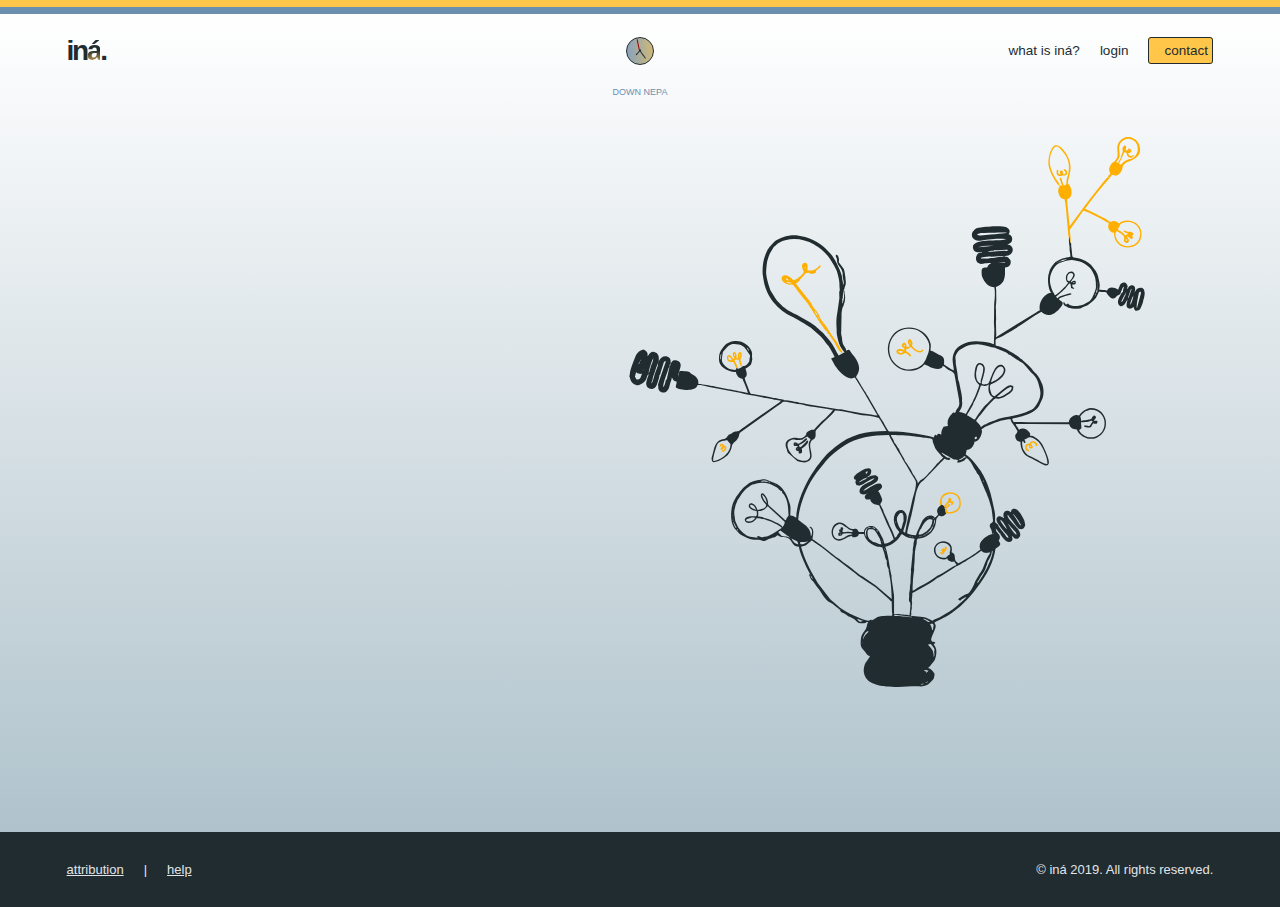
==== index.html @ 106a74a6 "All iná files transferred from PC to repository added" ====
<!DOCTYPE html>
<html lang="en">
  <head>
    <meta charset="UTF-8" />
    <meta name="viewport" content="width=device-width, initial-scale=1.0" />
    <meta http-equiv="X-UA-Compatible" content="ie=edge" />
    <title>iná.</title>
    <link rel="stylesheet" id="default" href="css/home.css" />
    <!-- <link rel="stylesheet" id="dark" href="css/homeDark.css" /> -->
    <link rel="stylesheet" href="css/clock2.css" />

    <script type="text/javascript" src="js/clock2.js"></script>
  </head>
  <body onload="setLocalTime()">
    <div class="full-page-wrapper">
      <div class="background-wrapper hide-mobile" id="bg-wrapper"></div>

      <div class="mobile-menu hide-mobile" id="mobile-menu">
        <div class="logo-plus-close">
          <h2 class="mobile-menu-logo">iná.</h2>
          <button href="#" class="close-mobile" id="close-mobile-button">
            close
          </button>
        </div>
        <ul class="mobile-menu-list hide-mobile">
          <li class="mobile-menu-item mobile-about">
            <a href="#" title="Coming soon." class="mobile-menu-link"
              >what is iná?</a
            >
          </li>
          <li class="mobile-menu-item mobile-login">
            <a href="#" title="Coming soon." class="mobile-menu-link">login</a>
          </li>
          <li class="mobile-menu-item mobile-contact">
            <a href="mailto:ina.energyteam@gmail.com" class="mobile-menu-link"
              >contact</a
            >
          </li>
        </ul>
      </div>

      <div class="page-minus-footer" id="page-minus-footer">
        <header>
          <h2 class="page-title" id="page-title">in<span>á</span>.</h2>

          <div class="header-icons show-desktop">
            <!-- <div class="bulb-wrapper icon-wrapper">
              <img
                src="images/Bulb.svg"
                alt="lightbulb icon"
                class="header-bulb icon-item"
              />
            </div> -->
            <div class="clock-wrapper icon-wrapper">
              <!-- <img
                src="images/Clock.svg"
                alt="clock"
                class="header-clock icon-item"
              /> -->
              <div class="frame">
                <div class="centre-circle"></div>

                <div class="hour-container container" id="hour-hand">
                  <div class="hour-hand hand"></div>
                </div>
                <div class="minute-container container" id="minute-hand">
                  <div class="minute-hand hand"></div>
                </div>
                <div class="second-container container" id="second-hand">
                  <div class="second-hand hand"></div>
                </div>
              </div>
            </div>
          </div>

          <nav>
            <button
              class="hide-mobile mobile-menu-button"
              id="mobile-menu-button"
            >
              menu
            </button>
            <!-- <a
              href="#"
              class="hide-mobile"
              ><img
                src="images/hamburger-menu.svg"
                alt="hamburger menu"
                class="hamburger"
            /></a> -->

            <ul class="show-desktop" id="ham-menu">
              <li class="nav-list-item about">
                <a href="#" title="Coming soon." class="nav-link"
                  >what is iná?</a
                >
              </li>
              <li class="nav-list-item login">
                <a href="#" title="Coming soon." class="nav-link">login</a>
              </li>
              <li class="nav-list-item contact">
                <div>
                  <a href="mailto:ina.energyteam@gmail.com" class="nav-link"
                    >contact</a
                  >
                </div>
              </li>

              <!-- <li class="nav-list-item hide-mobile">
              <a href="#" class="nav-link">dark mode</a>
            </li> -->
            </ul>
          </nav>
        </header>

        <!-- *upnepa downnepa toggle removed -->
        <a href="#" class="desktop-mode-toggle show-desktop"
          ><span id="down-or-up">down</span> nepa
          <span class="only-hover"
            >(activates <span id="light-or-dark">dark</span> mode)</span
          ></a
        >

        <main>
          <section class="main-left">
            <h1>Be in control over blackouts<span>.</span></h1>
            <p>
              With iná, you can finally understand and predict power in your
              area.
            </p>

            <button class="sign-up button" title="Coming soon.">Sign up</button>
            <button
              onclick="location.href='dashForm.html';"
              class="try-it button"
            >
              Try demo*
            </button>

            <aside>
              *iná is best experienced with an account. Sign up today.
            </aside>
          </section>

          <div class="img-container show-desktop">
            <!-- <img
              src="images/landing-illustration-revised.svg"
              alt="Image of tangled lightbulbs"
              class="tangled-bulbs"
            /> -->
            <svg
              xmlns="http://www.w3.org/2000/svg"
              xml:space="preserve"
              width="530px"
              height="565.65px"
              version="1.1"
              style="shape-rendering:geometricPrecision; text-rendering:geometricPrecision; image-rendering:optimizeQuality; fill-rule:evenodd; clip-rule:evenodd"
              viewBox="0 0 27695 29557"
              xmlns:xlink="http://www.w3.org/1999/xlink"
              class="tangled-bulbs"
            >
              <defs></defs>
              <g id="Layer_x0020_1">
                <metadata id="CorelCorpID_0Corel-Layer" />
                <path
                  class="fil0"
                  d="M711 12568l6 6c0,-1 -8,-4 -6,-6zm19840 8855l-21 -21 21 21zm-170 -1061l216 270c62,78 258,373 318,406 311,170 405,-218 338,-283 -2,-133 -62,-214 -110,-307 -48,-94 -89,-187 -166,-270l-95 -108c-134,-139 -368,-146 -374,97 -251,-168 -396,-36 -406,129 -6,114 24,105 44,190 -115,-60 -265,-195 -389,-26 -89,121 48,310 119,404 88,116 158,234 254,341 84,92 240,222 251,346 -42,-22 -53,-25 -100,-43l-69 -107c-77,-118 -307,-374 -359,-472 -58,-108 14,-53 -80,-133 -138,-118 -119,-71 -116,-309 0,-61 3,-134 0,-193 -7,-150 -216,-1061 -263,-1205 -141,-429 -285,-806 -513,-1147 -207,-309 -496,-679 -800,-883 8,-92 41,-135 43,-234 176,-4 303,-125 370,-269 32,-67 39,-105 56,-178 218,-18 336,-263 384,-446 37,-139 9,-112 -1,-235 117,-31 77,-74 262,-149l230 -104c308,-140 742,-279 1062,-279 10,119 122,236 224,393l143 237c10,43 -22,97 -58,147 -49,71 -73,63 -50,196 23,136 111,236 273,240 0,382 159,725 508,854 241,89 731,419 857,422 338,9 62,-572 -11,-756l-155 -335c-30,-51 -9,-15 -34,-52l-17 -25c-2,-4 -5,-9 -8,-13 -82,-138 -217,-261 -361,-342 -82,-47 -148,-72 -268,-72 9,-107 30,-108 -38,-196 -121,-157 -334,-273 -558,-124 -28,-105 -142,-197 -170,-319 254,0 515,-6 768,0l2106 21c38,167 156,243 304,270 206,38 54,-7 203,181 190,243 602,433 974,265 178,-81 310,-217 405,-383 94,-166 123,-452 51,-652 -34,-97 -74,-172 -134,-250 -31,-41 -50,-66 -90,-101 -186,-162 -516,-271 -756,-160 -197,91 -325,173 -425,362 -131,-63 -245,-27 -359,46 -105,67 -182,162 -195,316 -504,0 -1007,0 -1511,0 -548,0 -899,-21 -1448,-21 -140,-210 -98,-168 188,-239l265 -72c207,-48 423,-140 603,-251 124,-76 232,-188 311,-307l185 -411c80,-233 61,-535 -24,-759 -71,-182 -219,-487 -357,-580 -82,-71 -153,-171 -225,-265l-187 -196c-29,-22 -17,-12 -36,-28 -3,-2 -8,-6 -11,-9l-213 -192c-37,-27 -37,-33 -68,-60 -69,-59 -75,-38 -144,-111 -80,-83 -499,-330 -610,-391 -159,-87 -363,-161 -532,-213 -106,-33 -118,-6 -120,-112l2 -86c-2,-63 -2,23 -3,-47 -1,-26 -5,-21 1,-52 14,-68 55,-86 120,-114 335,-146 653,-359 969,-544 469,-275 894,-624 1376,-879 77,114 274,181 423,169 259,-21 551,-300 681,-513 133,-216 -86,-227 -167,-337 52,-71 140,-94 224,-117 35,-10 58,-21 92,-36 91,-37 317,-58 365,-124 -57,-78 -91,-41 -184,-15l-426 129c-82,34 -88,75 -156,120l-68 -82 340 -306c26,-24 29,-26 57,-49 27,-23 43,-37 67,-61 4,-4 17,-17 21,-21l170 -215c152,-184 135,81 158,181 62,29 105,52 170,21 -87,-130 -106,6 -106,-213 193,0 209,-27 170,-192 -177,-41 -155,49 -255,85 37,-162 316,-323 174,-514 -170,-230 -518,61 -421,377 25,80 45,118 119,137 -92,138 -390,454 -512,532 -69,43 -131,128 -212,150 -49,-94 -164,-276 -185,-368l-59 -219c-86,-397 74,-759 326,-1035 113,-124 667,-296 850,-268 424,66 637,129 943,419 133,126 244,389 294,558l27 209c7,264 43,278 -83,581 -67,160 -129,329 -255,449l-292 154c-161,91 -575,136 -742,59 -5,-3 -10,-5 -14,-8 -5,-2 -10,-5 -14,-8l-93 -76c-48,25 -64,35 -107,64l-78 -111c-40,-45 -55,-48 -64,26l10 41c31,75 63,98 129,132l139 74c86,29 382,72 485,53l154 -15c73,-18 75,-45 141,-73 100,-41 197,-48 282,-122l236 -189c39,-35 76,-66 109,-104 110,-124 154,-268 224,-415 122,0 145,16 256,21 229,10 132,60 261,186l71 78c56,77 210,119 308,36 64,-54 20,-40 66,-83 26,-24 -4,-4 39,-24 219,-105 115,-48 230,-303 44,-95 31,-135 110,-188 0,117 -63,194 -43,277 -85,54 -144,185 -194,295 -43,95 -121,251 -52,377 123,224 331,81 435,-164l46 -82c0,134 -102,313 -6,431 36,45 106,73 192,55 76,-16 79,-56 176,-84 -25,125 4,105 63,194 219,0 233,-30 306,-184 40,-86 112,-267 120,-368l51 -173c16,-90 64,-286 -37,-438 -73,-111 -296,-93 -401,52l-81 132c3,-36 107,-302 -75,-374 -129,-52 -213,44 -266,118l-64 82c13,-135 71,-96 6,-235 -92,-195 -311,-122 -383,10l-73 182c-5,15 -12,-4 -18,68 -267,-179 -546,-143 -596,42 -45,-22 -347,-42 -426,-42 0,-194 60,-110 -9,-461 -56,-281 -57,-316 -179,-543l-250 -325c-137,-138 -442,-304 -630,-349 -479,-117 -335,100 -434,-609 -18,-126 9,-212 -30,-225 -48,-52 -41,-106 -41,-106 0,-1 -5,-91 -6,-97l-17 -152c-27,15 -22,-35 -22,57 -37,98 5,365 19,492 11,108 0,193 18,280 24,114 27,135 27,271 -327,87 -423,35 -772,271 -57,38 -7,-1 -57,49l-31 33c-3,3 -7,8 -10,11 -3,3 -7,8 -10,11 -123,135 -239,297 -265,478l-5 26c-27,99 -26,34 -38,166 0,3 -1,9 -1,13 0,3 -2,9 -2,12 0,2 -2,8 -2,11 -27,183 13,718 172,856 -322,0 -722,491 -618,937 -113,60 -181,110 -291,176l-2072 1271c8,-86 28,-78 19,-189l-17 -640c26,-150 -2,-375 5,-546 5,-144 -18,-196 -12,-250 18,-192 35,-330 26,-547l-4 -359c-1,-80 -14,-67 -17,-172 164,-39 358,-197 418,-349 93,-236 72,-385 72,-694 123,-3 235,-70 277,-150 39,-73 57,-269 -43,-308 -43,-85 -106,-117 -234,-117l0 -43c520,-11 546,-582 128,-617 51,-33 228,-47 254,-237 33,-239 -118,-282 -190,-317 46,-70 81,-128 39,-229 -27,-65 -122,-127 -190,-152 -220,-83 -1069,-19 -1355,27 -307,50 -245,62 -356,153 -62,52 -99,109 -110,209 -28,264 291,403 621,323 225,-54 352,-43 586,-75 158,-21 418,0 637,0l-29 14c-48,19 20,-3 -30,12 -364,109 -1446,-58 -1702,297 -68,95 -4,317 117,362 129,48 202,17 345,17l0 43c-358,-120 -520,677 55,588 167,-26 244,-35 435,-35 -123,107 -137,76 -213,235 -191,4 -295,-9 -299,211 -5,227 16,268 93,420 97,195 312,433 589,433 46,196 33,555 6,751 -30,220 -4,817 -27,1145l21 382c0,287 -21,498 -21,787 -68,-15 -114,-47 -182,-67 -545,-92 -1050,-185 -1570,103 -192,106 -311,213 -399,432 -140,349 -30,562 1,937 -74,-49 -149,-59 -212,-107 -4,-2 -9,-7 -12,-9l-308 -203c4,-215 58,-385 -207,-496 -108,-46 -156,-72 -249,-134 -80,-53 -150,-112 -268,-115 0,-188 44,-239 -18,-450 -262,-896 -1663,-1147 -2147,-182 -321,641 -27,1407 650,1657 356,132 961,39 1174,-280 72,17 184,58 247,94 103,59 125,71 250,112 192,62 451,77 504,-121 113,27 172,115 268,179 127,85 340,123 361,281l244 1349c6,169 38,235 -25,381 -46,107 -156,166 -167,301 -143,33 -78,-43 -187,67 -182,185 -287,359 -217,657 -71,1 -49,5 -93,15 -123,30 103,-19 -30,9 -4,1 -10,2 -14,3 -4,1 -10,1 -14,2 -83,12 -72,-10 -123,80 -60,106 -88,193 -88,359 -121,-58 -162,-65 -234,42 -108,-28 -38,-66 -102,-16 -23,19 -54,94 -69,123 -222,-107 -1179,-229 -1438,-265 -274,-37 -519,-56 -798,-54 -220,2 -174,-5 -288,-179 -91,-139 -155,-303 -252,-429l-85 -128c-42,-76 -62,-123 -114,-184 -72,-84 -55,-100 -107,-192l-148 -256c-3,-6 -13,-22 -16,-27 -21,-37 -36,-60 -56,-93l-186 -323c-9,-21 -12,-33 -17,-45 -10,-20 4,1 -18,-30 -31,-44 -12,-13 -37,-45 -44,-54 -30,-34 -56,-95 -52,-124 -73,-93 -114,-172l-96 -171c-77,-84 -90,-162 -155,-250l-71 -120c-42,-81 -77,-114 -120,-178 20,-84 60,-115 100,-198 248,-520 -287,-995 -376,-1144 -83,-138 -95,-169 -256,-84 0,-144 -80,-172 -157,-333 -70,-146 -46,-258 -83,-428 -54,-248 -16,-211 -24,-436l16 -694c-1,-45 -3,-126 10,-198 63,-363 52,-181 115,-397 74,-255 49,-119 69,-388 6,-84 -64,-263 -31,-340l-64 0c62,-94 39,-70 66,-168 39,-141 75,-139 62,-365 -7,-109 -59,-572 -114,-654l-221 -290c-83,-123 -6,-76 -38,-257 -20,-115 -42,-175 -117,-225 -66,60 -61,81 -19,166 58,115 25,100 45,233 36,235 223,283 287,566 28,125 -19,108 56,455 7,33 18,71 10,129l-39 112c0,-235 0,-118 -29,-273 -37,-210 0,-152 -92,-415 -102,-287 -332,-773 -536,-997 -3,-3 -8,-7 -11,-10l-284 -291c-389,-393 -944,-607 -1483,-688 -185,-29 -574,5 -757,77 -421,164 -447,186 -706,487 -92,107 -140,164 -210,321 -164,368 -211,657 -213,1065 -1,181 25,230 45,381 58,438 253,903 538,1250 276,336 632,622 1036,795 121,52 613,337 717,411l281 187c3,3 8,7 11,10 4,3 9,7 12,9l473 421c118,117 221,256 312,391 34,50 76,73 112,122 20,26 24,39 41,66 21,33 28,38 51,76l82 152c60,109 107,199 163,306 -63,33 -128,51 -191,85l213 383c204,288 646,839 1064,638 10,15 19,33 32,54l24 39c76,113 -59,-81 18,25 45,62 44,61 82,131 34,61 46,67 75,117l265 437c31,47 12,16 40,67l677 1174c-187,-16 -486,-91 -740,-114 -43,-4 -56,-3 -111,-13 -44,-8 -43,-9 -70,-16l-518 -93c-3,-1 -9,-2 -13,-3l-509 -98c-52,-5 -90,-1 -141,-10l-1654 -267c-150,-48 -321,-59 -443,-84 -71,-14 -47,-20 -106,-30 -182,-31 -494,-113 -675,-101 -62,4 -16,-20 -109,-40l-246 -33c-5,-1 -11,-3 -16,-5l-63 -23c-116,-26 -137,-1 -255,-44 -1,0 -65,-18 -66,-18l-811 -148c-188,-60 -260,44 -341,-189 -33,-97 -258,-639 -244,-693 56,-84 116,-82 107,-232 -6,-108 -56,-177 -64,-279 47,-25 71,-38 118,-73l136 -98c5,-4 17,-17 21,-22 53,-64 56,-163 77,-243 22,-84 6,-99 -3,-170 -17,-135 33,-188 -31,-331 -42,-91 -95,-186 -166,-258 -3,-3 -8,-8 -11,-11 -115,-118 -325,-231 -494,-255l-28 -3c-327,-47 -335,-3 -533,82 -168,72 -215,158 -327,290 -157,185 -192,354 -187,625 4,183 113,340 259,444l138 86c3,1 8,3 11,5l165 63c113,40 194,60 344,60 2,97 13,94 54,160 36,59 37,77 88,124 64,58 62,38 144,69 103,40 57,21 105,129 87,196 198,433 247,647l-316 -67c-101,-25 -249,-57 -350,-76 -189,-36 -323,-37 -512,-84l-480 -93c-95,-20 -128,-48 -221,-53 -6,0 -21,0 -27,-1 -33,-3 -16,-2 -39,-7l-257 -50c-149,-23 -297,-59 -459,-59 0,-194 -23,-234 -105,-341 -84,-109 -156,-115 -257,-190 -192,-145 -13,-79 -302,-146 -88,-21 -275,-38 -357,-4 2,-124 172,-370 -26,-528 -53,-42 -171,-83 -260,-57 -72,20 -93,53 -144,113 -3,3 -7,8 -10,11l-29 35c0,-125 5,-191 -50,-269 -42,-61 -116,-108 -206,-115 -166,-14 -286,95 -353,222l-29 56c0,-102 7,-234 -18,-302 -10,-30 -44,-86 -62,-108 -45,-53 -35,-41 -101,-70 -104,-45 -178,-53 -262,16 -76,63 -95,116 -116,140l-42 36c-4,3 -10,8 -17,11 63,-162 -36,-274 -158,-333 -32,-16 13,0 -29,-14 -39,-12 -7,-14 -59,-6 -150,24 -301,160 -363,297 -88,198 -322,796 -327,987 -19,246 -70,-2 28,318 32,103 83,171 186,240 57,38 141,72 231,66 125,-9 355,-158 424,-303 38,-79 50,-221 131,-315 0,117 -25,148 -57,240 -25,69 -10,32 -24,89 -13,58 -22,67 -36,130 -76,361 424,551 576,106 36,-103 140,-398 129,-480 51,-54 62,-107 72,-170l148 -470c32,-77 24,-103 129,-105l-389 1122c-57,221 -48,141 6,176 -47,67 -36,109 -17,186 16,69 49,104 113,144 133,81 248,60 341,-41 119,-130 108,-156 156,-334 34,-127 98,-249 109,-381 4,4 8,6 9,13 2,6 8,9 9,12 21,31 9,12 24,40 51,90 85,145 214,148 0,154 -43,180 -43,320 222,148 1082,255 1171,-128 242,0 322,59 555,83l1714 330c336,86 714,151 1064,213 115,20 171,50 273,68 111,20 191,17 302,39 110,22 158,45 279,59 101,12 161,38 283,38 -15,58 -26,53 -65,84l-1574 1108c-178,135 -387,257 -560,399 -154,127 -199,-15 -434,161 -56,42 -34,27 -95,54 -95,42 -42,6 -100,70 -48,52 -98,140 -152,168 -5,3 -12,0 -15,6l-185 49c-381,110 -387,498 -495,825 -63,191 -67,245 35,397 233,0 693,-250 831,-446 221,-314 145,-449 237,-551 134,-147 300,-264 333,-476 16,-106 46,-124 136,-183l1486 -1069c127,-84 244,-173 374,-264l277 -191c16,-11 95,-70 98,-71 80,-44 677,99 790,116 95,14 191,19 278,40 173,43 339,99 526,113l802 114c108,20 129,37 282,37 -137,205 -384,431 -570,601l-45 40c-3,3 -8,7 -11,10 -137,138 -287,273 -396,434 -132,-31 -202,9 -310,73 -169,100 -56,155 -174,252 -364,298 -431,-61 -903,204 -126,70 -167,231 -131,375 15,62 21,52 41,107 23,63 15,61 23,93 21,85 46,117 93,172l459 393c96,41 380,104 471,73 56,-20 -5,1 46,-19 58,-24 91,-27 140,-73 253,-238 -8,-609 39,-896 5,-28 27,-99 35,-116 81,-184 284,-63 254,-467 -12,-171 61,-168 200,-335 251,-299 631,-558 846,-879 483,0 1153,245 1661,276 200,13 416,54 602,100 127,32 73,11 143,113 18,26 30,38 44,62l317 556c-1133,0 -1942,202 -2728,828 -119,94 -202,183 -319,276 -228,181 -636,719 -818,970 -467,642 -989,1772 -989,2588 -100,-53 -170,-124 -319,-128 0,-194 36,-421 -18,-599 -120,-406 -315,-874 -698,-1090l-495 -208c-95,-21 -187,-53 -319,-38 -154,19 -560,102 -692,203 -137,104 -280,206 -384,340 -135,173 -264,326 -375,518 -102,176 -148,332 -179,546 -50,342 -30,736 156,1013l284 311c171,108 371,197 554,277 175,75 391,3 582,57 200,57 121,95 390,-54l277 -86c144,-24 120,-64 236,-125 154,82 124,89 310,100 76,5 127,16 193,36 96,29 134,68 197,143 3,3 7,8 10,11l119 179c69,98 170,136 320,148 7,285 456,1249 618,1490 -47,21 -17,-28 -85,0 43,90 83,233 147,300 179,187 100,104 242,311 53,76 2,8 50,57 258,265 369,697 726,850l134 79c51,37 76,68 127,107 39,30 95,65 133,101 84,81 24,87 144,90 -40,37 -44,34 -5,86 3,3 7,8 10,11 76,87 173,68 369,231 3,3 8,7 11,10 23,17 23,17 54,31 105,46 206,76 299,148 86,67 133,167 250,198 95,26 323,4 367,-18 69,-35 -20,-34 113,-37 -8,104 -14,30 -41,131 -33,128 -17,120 -67,228 -43,95 -87,120 -138,204 -87,144 -121,199 -137,394 -41,496 75,388 283,718 46,73 132,147 207,156 -32,136 -230,284 -301,529 -103,349 38,674 313,864 118,81 484,198 635,216 123,14 38,-27 161,8 91,25 79,17 192,23l340 21c398,13 944,-55 1226,-36 240,16 439,2 606,-135l200 -204c4,-3 8,-7 11,-10 80,-79 94,-317 87,-340 -29,-39 -1,1 -31,-33 -4,-4 -4,-29 -112,-143 -94,-100 -84,-67 -198,-122 40,-54 24,-22 54,-52 33,-33 30,-32 60,-68l226 -285c98,-166 148,-567 46,-725 -43,-66 -66,-76 -88,-168 56,-5 107,-9 74,-70 -32,-60 -75,-37 -159,-37 -24,-91 -40,-36 -50,-111 -14,-106 201,-513 230,-646 39,-175 -23,-176 -52,-286 324,-172 595,-259 961,-529l417 -327c261,-242 511,-502 732,-780 494,-620 975,-1324 1134,-2123 54,-271 -4,-153 187,-303 158,-124 105,-192 17,-323 76,-113 101,-221 10,-350 -100,-142 -159,-125 -159,-310l167 218c56,62 20,36 68,38 13,76 19,78 60,132 28,38 52,67 82,108 100,136 322,330 471,181 88,-89 27,-195 4,-294 63,43 116,122 170,150 74,39 142,26 206,-29 3,-3 8,-8 11,-11 3,-3 7,-7 10,-10 3,-4 8,-8 10,-12 281,-344 -633,-848 -641,-1216 29,21 38,24 70,42l-6 25zm679 508c-2,-1 -48,-10 -62,-22l-390 -607c72,-5 429,552 452,629zm-530 532l-25 -42 25 42zm-86 -128l7 6c-1,0 -9,-4 -7,-6zm-63 -64l6 7c-1,-1 -9,-5 -6,-7zm-43 -64l0 0zm-21 -42l21 42 -21 -42zm0 0l-22 -21 22 21zm42 -319c86,57 109,157 238,273l93 98c13,15 22,25 30,34 52,61 84,80 86,191 -103,-28 -421,-487 -447,-596zm0 0l0 0zm-64 298c-73,-49 -351,-379 -361,-511 138,37 351,470 361,511zm-8110 -2683c-20,124 -53,82 -25,193 5,19 22,65 32,78 57,75 39,38 78,31 35,78 -19,12 47,32 151,45 483,-263 724,-350 52,-19 84,-25 144,-26l-223 159c-157,80 -668,264 -582,580 53,192 331,93 358,91 -35,67 -92,86 -85,170 44,163 146,119 298,107 4,171 192,273 345,294 199,27 119,58 206,220l191 447c48,102 74,199 127,299l136 289c42,68 250,560 251,622 -99,26 -123,99 -226,136 -106,39 -141,77 -285,77 -4,-178 -174,-471 -262,-632 -47,-86 -74,-94 -136,-162 -50,-57 -10,-28 -73,-76 -222,-164 -614,-70 -614,253l-277 0 -73 -119c-60,-86 -131,-63 -210,-48 -287,54 -425,-355 -760,-346 -431,10 -614,755 -147,957 284,123 532,-232 828,-232 19,72 2,59 85,67 121,13 266,-48 277,-173l277 0c76,328 313,519 614,641 114,46 198,62 365,62 48,99 67,212 106,319 38,105 39,238 90,337 49,97 55,19 48,139 -8,118 24,265 87,362 28,44 17,53 13,105l63 353c61,227 104,972 104,1173l-418 -349c-3,-3 -7,-7 -10,-10l-329 -289c-52,-40 -77,-67 -131,-103 -44,-31 -24,-16 -66,-40l-491 -340c-46,-32 -93,-58 -145,-89 -168,-99 -274,-214 -427,-318 -25,-16 -11,-5 -37,-27 -33,-27 -19,-18 -33,-31l-296 -230c-2,-1 -8,-5 -10,-6l-171 -117c-25,-16 -16,-8 -39,-25l-162 -136c-53,-55 -138,-92 -204,-136l-391 -312c-24,-16 -11,-6 -37,-27l-23 -20c-89,-81 -748,-585 -838,-609 0,-134 168,-597 -149,-681 12,111 -10,17 63,107 89,107 73,267 24,384 -13,30 -12,24 -23,41 0,-283 -101,-402 -237,-551l-31 -33c-3,-3 -8,-7 -11,-10l-402 -300c3,-122 45,-381 73,-502 160,-711 476,-1445 912,-2026l443 -557c3,-3 7,-8 10,-12 3,-3 7,-8 9,-11l30 -35c291,-341 636,-602 1005,-847 647,-428 1499,-566 2393,-566 40,151 395,699 493,890 26,50 58,82 94,141 35,57 53,90 87,147 62,103 100,192 157,290 55,97 122,180 184,284 62,105 108,192 169,299l178 290c74,135 103,132 84,362 -26,326 -166,627 -226,944l-101 453c-79,210 -158,708 -214,955 -12,53 -29,159 -32,203 -50,-33 -66,-42 -107,-85l134 -419c9,-34 16,-41 26,-81 11,-46 28,-165 31,-204 12,-145 -44,-268 -107,-338 -165,-186 -427,-83 -525,111 -106,211 -69,493 43,712l48 80c3,3 7,8 9,12l27 37c41,59 68,83 101,133 -19,73 -53,76 -100,155 -41,69 -52,121 -134,143 -19,-81 -60,-150 -85,-235 -58,-201 -184,-348 -245,-542 -15,-47 -34,-84 -50,-121l-205 -434c-50,-120 -12,-112 -89,-229 -49,-74 -75,-154 -114,-228 162,-242 116,-272 1,-533 -40,-91 -25,-93 -107,-148l43 -85c75,-18 31,0 91,-59l20 -23c55,-61 70,-103 22,-199 -134,-272 -825,310 -985,324 199,-298 826,-385 808,-681 -5,-82 -80,-134 -144,-154 -53,-16 -166,2 -239,25 -74,24 -127,66 -212,86l42 -59c43,-15 59,-19 90,-43 114,-90 237,-633 -442,-251l-189 110c-49,32 -42,28 -82,67 -33,32 -111,109 -126,150 -12,30 -16,61 11,103 50,79 48,47 100,29zm532 -21l-174 81c-65,40 -119,82 -209,89 53,-78 334,-229 447,-255l-64 85zm45 -404c104,0 39,-6 61,21l-64 84c-21,15 -5,9 -42,22 -16,-67 -20,-60 0,-127 90,43 42,14 45,0zm-2 1192c16,-28 -18,-38 42,0l-42 0zm358 -234l25 9c-27,15 -20,20 -25,-9zm-4252 -9434l-367 -207c-343,-255 -144,-78 -428,-359 -70,-69 -123,-121 -181,-203l-302 -485c-24,-48 -32,-80 -52,-140 -89,-266 -148,-477 -181,-755 -13,-110 34,-629 67,-716 38,-100 61,-196 98,-286 44,-109 77,-170 139,-264 32,-48 43,-77 72,-120 36,-53 48,-60 91,-100 4,-3 8,-8 11,-11 97,-90 100,-104 213,-171 543,-324 1338,-227 1860,75 176,101 304,197 463,325 299,241 567,672 728,1017 25,55 46,79 61,131 50,175 135,474 133,654 -2,169 13,233 21,358 -64,71 -11,329 -27,446l-92 653c-62,384 -80,507 -58,888 23,386 -17,220 80,669 55,259 155,456 322,636 35,37 5,-2 31,33l-320 170c-139,-208 -254,-516 -529,-854l-119 -137c-3,-3 -7,-8 -10,-11 -120,-142 -132,-170 -270,-284 -285,-235 -186,-202 -617,-489l-524 -306c-104,-57 -204,-115 -313,-157zm2553 -763c55,-23 38,24 60,-216 5,-46 2,-81 2,-126l16 -112c1,-3 4,-10 7,-14l35 261c13,58 -18,211 -37,269 -2,5 -4,10 -6,15 -7,21 -8,31 -14,50 -20,60 -1,38 -42,86 0,-221 44,-121 -21,-213zm4193 20691c5,-3 12,-11 15,-7 3,6 17,-8 29,-13 2,0 47,-15 48,-16 49,-15 56,-17 100,-28l0 43c-81,19 -85,21 -192,21zm3874 -15582l0 0zm277 128c38,-57 96,-87 154,-144 88,-88 472,-389 570,-389 130,0 21,162 -16,198 -34,34 -55,41 -96,73 -22,17 -20,18 -47,39l-159 97c-147,81 -215,126 -406,126zm-1107 -873l7 6c-1,0 -9,-4 -7,-6zm788 85c0,-115 160,-500 232,-620 224,-376 449,-221 449,-40 0,119 -97,259 -166,324 -3,3 -8,7 -11,10 -4,2 -8,7 -12,10 -251,228 -252,189 -492,316zm-554 43c-220,-19 -255,-328 -255,-511 0,-86 32,-171 48,-272 66,-418 335,-134 335,-48 0,223 -23,267 -76,477 -34,135 -80,232 -52,354zm-383 1038c104,-100 360,-810 383,-911 87,7 114,31 232,20 150,-15 144,-47 194,-84 -19,227 -72,541 234,703l-340 361c-84,57 -270,296 -338,387 -56,75 -103,128 -156,205l-145 239c-74,-17 -143,-72 -209,-111 -72,-43 -147,-86 -217,-123 15,-56 58,-118 90,-166 41,-63 57,-91 95,-160 58,-103 152,-242 177,-360zm995 -65c247,-239 116,-101 405,-148 34,-6 172,-46 212,-66l342 -211c129,-120 175,-142 175,-378 -187,-125 -293,-23 -545,158l-456 374c-65,-17 -99,-52 -149,-85 -57,-109 -187,-470 -49,-560 36,-23 18,-8 61,-25 250,-99 582,-312 676,-573l12 -34c0,-3 3,-9 3,-12 1,-2 4,-8 5,-11 1,-4 3,-10 4,-13 33,-116 8,-214 -77,-301 -86,-88 -222,-100 -329,-18 -94,73 -131,128 -189,237 -336,635 -175,762 -544,760 -185,-1 -130,-49 10,-591 32,-123 59,-242 12,-369 -13,-35 -56,-109 -83,-131 -30,-25 -118,-62 -172,-62 -230,-2 -251,382 -273,578 -42,370 203,540 252,614 -35,152 -116,327 -167,471 -31,86 -59,138 -97,223 -35,77 -79,143 -98,218l-362 642c-117,-56 -210,-103 -361,-107 107,-202 198,-316 163,-547 -13,-91 -1,-58 0,-151 3,-209 -112,-635 -156,-884 -23,-130 -28,-57 -53,-158 -31,-282 -66,-559 -127,-835 -6,-28 -5,-173 -5,-175 -25,-178 -41,-254 79,-434 53,-80 53,-111 150,-170l298 -171c207,-95 527,-138 754,-111 358,41 449,106 745,171l87 14c160,93 544,205 690,316 4,3 8,7 12,10 63,50 15,25 92,52l190 134c8,7 448,283 477,292 61,19 414,462 480,517 346,289 389,557 476,928 52,220 4,476 -116,670 -91,145 -202,347 -369,419 -31,12 -63,23 -93,38 -3,1 -9,4 -12,6 -175,77 -227,108 -418,157 -65,18 -198,54 -249,71l-443 95c-244,27 -478,88 -676,169 -139,58 -229,69 -408,155 -2,1 -8,4 -10,5l-104 62c-60,37 -90,30 -147,67 -65,42 -54,54 -137,97 -31,-133 -190,-243 -255,-340l167 -238c34,-42 55,-58 89,-102l271 -346c103,-117 229,-255 340,-363zm7265 -5465l11 -46 -11 46zm-24545 3427c-4,56 -7,59 -22,105 -10,29 -4,14 -19,46 -20,43 -7,19 -22,41 1,-55 6,-79 16,-111 17,-50 22,-51 47,-81zm-63 192l-150 681c-89,66 -26,9 -90,208 -28,87 -38,150 -101,196 0,-226 193,-709 273,-961 26,-79 12,-84 68,-124zm24523 -4024c37,60 27,26 0,43l0 -43zm0 43c0,141 -47,165 -92,271 -44,103 -58,184 -143,240l0 -85c36,-28 32,-47 54,-95 5,-12 27,-57 28,-58l153 -273zm809 42l-212 788c-39,-51 -4,-337 105,-830 37,-55 22,-57 107,-64l0 106zm-405 107c-11,133 -69,395 -170,511 0,-109 33,-203 61,-280 19,-52 27,-71 48,-122l61 -109zm0 0l12 -46 -12 46zm-298 149l135 -397c31,-87 7,-66 78,-114l-141 391c-27,61 -25,86 -72,120zm-7685 -2512l7 6c-1,0 -9,-4 -7,-6zm-340 -234l76 -31c144,-37 304,-64 455,-55 75,4 159,1 235,1l0 21c-76,0 -140,10 -188,13l-578 51zm511 255c50,-63 -11,-14 65,-40 12,-4 86,-15 92,-15 13,-2 96,-7 98,-8 79,-16 46,16 85,-43 81,31 510,-21 724,-21 -22,82 -1,66 -235,63l-829 64zm-320 0l0 0zm1363 -404l0 0zm-1448 -617c2337,-72 1350,-1 21,127 -107,0 -110,-2 -191,-21 17,-64 2,-52 66,-71 66,-19 2,33 104,-35zm346 1383c-72,-30 -183,0 -303,0l0 -64 258 -38c244,-26 212,-7 311,-11 192,-10 484,-36 687,-36l0 22c-87,0 -55,-8 -124,21 -98,0 -158,9 -207,17 -91,15 -77,17 -195,31 -81,9 -360,21 -427,58zm-3220 22756c-31,46 -3,29 -64,43l0 -43 64 0zm0 0c32,-45 3,-28 64,-42 -32,46 -3,28 -64,42zm64 -42l0 0zm168 -299l0 0zm-274 -148l0 0zm0 0l0 -85c-63,-26 -78,15 -107,-64 95,-45 145,0 234,21l-127 128zm85 -1533c148,-12 125,-88 219,35 196,256 138,192 128,353 -3,60 48,173 -28,293 0,-254 -44,-385 -194,-550l-125 -131zm-3513 -106c0,-55 34,-4 13,0 0,0 -13,59 -13,0zm43 -171c0,-210 136,-414 277,-447 -8,90 -8,59 -72,121l-83 87c-67,77 -75,131 -115,225 -2,3 -4,10 -7,14zm3598 -830c287,-69 152,157 149,320l-43 0c-2,-92 -64,-225 -106,-320zm-3193 -170l0 0zm0 0l0 0zm2809 -106c129,0 141,30 273,89 53,24 25,21 89,38 -56,101 -132,14 -201,-33 -57,-39 -104,-45 -161,-94zm-3555 0c120,27 215,95 341,106 -82,52 62,-14 -96,34 -99,31 -32,32 -93,6 -6,-2 -32,-19 -39,-23l-113 -123zm3513 -22l6 7c0,-1 -8,-5 -6,-7zm-1512 -191l718 69c73,10 144,37 240,37l0 21c-232,0 -570,-66 -744,-64 -28,0 -108,5 -130,2 -123,-15 -46,5 -84,-65zm4450 -1661l0 0zm21 -42l-21 42 21 -42zm-8834 -213l0 0zm0 0c-74,-49 -105,-115 -128,-213 44,32 113,149 128,213zm9515 -1448c-9,108 -33,107 -77,178 -41,66 -61,113 -98,179 -105,187 -152,470 -331,734 -42,62 -67,84 -104,151l-150 255c-38,62 -67,191 -164,367 -286,519 -223,252 -639,554 -75,54 -117,50 -140,137 118,79 113,28 210,-46 51,-39 168,-109 237,-125 -112,169 -686,639 -821,733 -84,58 -149,92 -235,149 -140,92 -350,216 -507,280 -78,32 -205,83 -268,137l-166 -89c-128,-54 -213,-100 -350,-118l-654 -70c79,-150 -1,-95 30,-245 61,-304 10,-112 33,-309 27,-229 -6,-142 0,-296 4,-128 22,-110 22,-363 69,-37 161,-87 230,-132l481 -263c215,-143 318,-179 460,-286 161,-123 169,-139 340,-213l449 -275c110,-87 209,-123 385,-254l213 -106c48,-28 68,-51 114,-78 229,-136 132,-51 396,-242 21,-16 42,-28 65,-42l240 -143c32,-20 23,-14 51,-34l24 -18c4,-3 8,-7 12,-10 3,-3 8,-7 12,-9l232 -173c76,51 90,85 208,113 108,26 146,-18 260,-28zm-681 1661c11,-135 58,-102 109,-210 40,-84 53,-125 113,-207l115 -161c143,-231 107,-242 160,-373 2,-5 5,-10 7,-14 2,-5 5,-10 7,-15 2,-4 5,-9 7,-14 50,-115 9,-108 68,-208 78,-129 178,-294 188,-448 6,-81 -9,-52 56,-96 0,266 -223,759 -326,951 -86,159 -397,723 -504,795zm-1384 -1661l0 0zm2065 0l0 0zm-5641 -127c21,28 21,-45 21,63 -20,-26 -14,24 -21,-63zm3108 -384c105,0 210,38 274,88l83 88c101,130 21,291 16,323 -10,55 5,56 10,119 -309,206 -88,191 -383,191 -113,0 -224,-62 -283,-122 -74,-75 -107,-199 -112,-284 -17,-245 191,-403 395,-403zm-3108 384c-25,-40 -24,47 -18,-43 4,-45 3,-19 18,-43l0 86zm-4513 -171l247 -72c1,-1 35,-22 39,-24l255 -214c30,-28 5,-9 34,-30 81,42 67,44 136,97l417 286c119,84 650,537 800,626l801 626c216,139 255,219 396,306l859 567c41,33 88,73 127,107l502 435c178,145 188,208 262,228l12 584c46,156 13,9 9,182 -962,0 -751,110 -1050,229 -143,57 19,-13 -96,-4 -55,4 -64,52 -131,52 -134,0 -745,-253 -927,-351 -40,-21 -47,-25 -83,-45 -166,-91 -485,-282 -617,-404l-344 -295c-51,-39 -81,-68 -119,-115l-620 -806c-357,-604 -631,-1081 -848,-1770 -14,-46 -41,-154 -61,-195zm4023 -106c23,-23 81,34 24,11 -1,0 -59,24 -24,-11zm341 -213l47 38c-60,-10 -28,12 -47,-38zm-4343 191c-75,0 -64,-41 -64,-127 318,0 171,17 426,-43 -57,79 6,9 -75,52 -98,52 -162,118 -287,118zm4343 -191l-25 -42 25 42zm1639 511c0,145 30,-35 -7,165 0,1 -7,54 -7,57l-64 669c-28,224 -25,25 -13,262 2,25 -5,115 -9,150 -26,204 -10,354 -18,430 -24,215 -24,59 -31,333l-21 133c-40,116 -11,196 -23,333 -25,280 -3,162 50,272 56,117 -27,536 -27,687 -55,-26 -335,-38 -425,-43 -86,-5 -118,-25 -213,-20 -57,3 -56,8 -86,9 -26,0 -48,-9 -107,-10l-2 -998 -133 -929c-10,-80 12,-73 -13,-180 -73,-312 -149,-878 -220,-1143 -19,-69 -25,-120 -45,-190 -20,-71 -39,-111 -55,-179 258,-60 540,-237 703,-446 31,-40 56,-67 85,-108 170,-247 63,-17 527,91 63,15 127,6 194,20 78,16 63,25 39,113 -22,79 -31,95 -36,182 -6,110 -9,97 -26,187l-17 153zm-2427 -618l0 0zm-4087 -21c389,206 316,124 362,319 -60,-4 -89,-14 -131,-39 -119,-70 -221,-267 -231,-280zm4087 21l-21 -21 21 21zm-21 -21l0 0zm-43 -64l0 0zm2768 -21l6 6c0,0 -8,-4 -6,-6zm-171 0l7 6c-1,0 -9,-4 -7,-6zm-149 0c1,-7 23,-2 27,-2 3,1 25,-48 19,7 -1,3 -46,48 -46,-5zm406 24l-1 -45c12,0 35,-1 41,1 38,11 24,7 44,20l-84 24zm-491 -45c23,-23 81,34 24,11 0,0 -59,24 -24,-11zm596 -22c23,-22 81,34 24,11 0,0 -59,25 -24,-11zm-660 0c23,-22 81,34 24,11 0,0 -59,25 -24,-11zm-63 0l0 0zm-1491 0l7 7c-1,-1 -9,-4 -7,-7zm1491 0l0 0zm872 -42c-18,24 20,15 -32,30 -98,27 -23,9 -53,-9l85 -21zm-936 0l6 6c0,0 -8,-4 -6,-6zm723 -21l0 0zm-2831 -86c0,-214 48,-212 192,-212 188,0 238,115 299,211l168 300c2,5 5,10 7,14l79 283c-106,0 -167,-33 -251,-68 -31,-13 -26,-14 -59,-26 -229,-78 -60,-5 -279,-146 -105,-68 -156,-209 -156,-356zm3044 107c48,-66 -13,-34 85,-43 -47,66 14,35 -85,43zm-298 -43l0 0zm4002 -42c-7,-41 27,-76 14,-14 -1,2 0,88 -14,14zm-8195 42c-22,9 -89,0 -14,-29 57,-22 31,22 14,29zm2022 -85l6 6c0,0 -8,-4 -6,-6zm-5364 -42c32,-45 60,-55 106,-86l379 282c52,34 98,55 132,102 -202,-48 4,-43 -369,-75 -80,-7 -81,-28 -145,-93 -71,-71 -55,-39 -103,-130zm-2065 0l6 6c0,-1 -8,-4 -6,-6zm-85 -64l0 0zm0 0l-22 -22 22 22zm7408 -43c74,20 77,20 85,107 -30,-35 -60,-68 -85,-107zm-7430 21c-64,-17 -47,1 -64,-63 64,17 47,-1 64,63zm5514 -63l0 0zm-5599 -64l25 41 -25 -41zm7302 -43c93,8 129,24 170,85 -83,-7 -133,-33 -170,-85zm-320 532l-15 -27c-3,-6 -20,-43 -20,-44 -13,-33 -23,-68 -30,-98 -51,-243 110,-384 342,-384l-144 62c-88,29 -79,16 -119,100 -77,164 -14,244 -14,391zm-1383 -425l-85 23c2,152 47,75 127,126 -136,31 -170,5 -170,170 57,30 71,46 131,27 64,-20 87,-51 103,-112 123,0 165,-14 257,-21 109,-9 153,21 254,21l0 42c-316,0 -368,196 -629,246 -421,80 -527,-489 -233,-724 231,-184 340,-44 581,120 116,80 119,130 302,145l0 86c-223,0 -114,-48 -403,0 -94,16 -25,8 -129,0 0,-153 8,-104 27,-170 1,-5 32,-5 4,-56 -17,-32 -38,-45 -88,-29 -70,23 -47,21 -49,106zm4576 276c64,-94 157,-100 305,-334 15,-23 24,-37 42,-64 47,-72 -14,-18 58,-70 -44,187 -157,301 -162,306l-243 162zm-1617 -574l6 6c0,-1 -8,-4 -6,-6zm-22 -128c26,40 24,-48 18,42 -3,46 -3,19 -18,43l0 -85zm2044 234c2,-110 21,-80 37,-155 12,-59 6,-125 6,-186 54,63 50,102 31,179l-74 162zm-10580 128c-38,-26 -37,-21 -68,-62l-45 -84c-13,-34 -53,-160 -57,-216 34,39 24,27 45,82 58,149 103,184 125,280zm-192 -405c-7,-40 27,-75 14,-13 0,1 1,88 -14,13zm10069 767l-85 -22c2,-75 41,-174 71,-227 33,-57 23,-31 45,-61 42,-57 34,-66 66,-126 303,-567 504,-378 563,-373 -29,127 -7,181 -67,294 -25,46 -39,86 -65,127l-197 207c-3,3 -8,7 -11,10 -4,3 -9,7 -12,10 -133,99 -178,111 -245,129 -44,11 -20,-6 -63,32zm256 -809l6 6c0,0 -8,-4 -6,-6zm-1618 0l6 6c0,0 -8,-4 -6,-6zm2108 -22l-22 -21 22 21zm-10815 -21c0,-54 34,-3 13,0 0,0 -13,60 -13,0zm9112 -319c45,195 63,-40 63,426 0,42 -32,55 -65,211 -11,51 -42,172 -62,214 -66,-17 -57,-27 -90,-80l-30 -55c-44,-94 -139,-355 -107,-452 24,-77 23,-73 61,-132l26 -38c2,-4 5,-9 8,-13 22,-33 6,-22 37,-48 57,-48 69,-33 159,-33zm1277 276l6 7c0,-1 -8,-4 -6,-7zm404 43l-64 -64c64,17 47,0 64,64zm-10090 85c30,-111 91,-105 208,-132 213,-50 120,-17 303,-17 -109,163 -329,271 -511,149zm10026 -149l0 0zm-213 -21c-28,22 45,21 -63,21 26,-19 -24,-14 63,-21zm43 -21l0 0zm-43 21l0 0zm-10537 -21c2,-2 7,3 7,6l-7 -6zm1384 -128l0 -192c75,0 120,-5 173,-18 196,-48 268,-190 338,-237l335 303c46,45 70,70 120,115l346 313c24,22 114,98 114,120 0,84 -78,219 -128,256 -19,-75 -191,-169 -262,-206 -59,-32 -101,-45 -159,-76 -199,-104 -645,-272 -898,-272 11,-47 21,-49 21,-106zm-1384 64c0,-55 34,-4 13,0 0,0 -13,59 -13,0zm43 -511c0,-55 33,-4 12,0 0,0 -12,59 -12,0zm894 -43c17,-12 52,-42 64,-42 125,0 246,161 255,276 -63,-33 -134,-50 -191,-85 -30,-17 -44,-28 -71,-56 -61,-63 -30,-41 -57,-93zm-873 -42l6 6c0,0 -8,-4 -6,-6zm1533 -554c156,105 215,294 255,469 -44,-30 -134,-144 -164,-198 -43,-80 -88,-162 -91,-271zm213 575c0,166 -328,255 -469,255 -77,-333 -468,-506 -468,-191 0,119 288,252 426,255 0,159 48,133 -22,277 -162,0 -617,-30 -617,192 0,213 358,243 577,1 8,-9 33,-37 40,-44 10,-10 10,-43 43,-43 359,0 960,247 1261,463 62,45 36,7 59,70l-347 227c-180,105 -336,228 -550,235 -35,1 -14,0 -74,13 -213,46 -142,-45 -328,-50l0 86 -393 -54c-228,-39 -522,-319 -651,-520l-142 -305c-15,-68 -18,-135 -30,-204 -38,-218 -44,-351 11,-527l33 -149c1,-3 3,-9 4,-12 1,-3 4,-9 5,-12l25 -57c104,-227 18,-102 170,-321l128 -191c71,-108 233,-282 346,-356 305,-200 172,-101 444,-196 346,-120 810,3 1100,215 90,66 156,188 270,198 3,138 66,107 121,199 180,306 202,554 219,910l13 180c-31,106 -129,132 -140,265 -75,-20 -37,-12 -93,-56l-808 -725c-101,-101 -35,-127 -74,-266 -40,-139 -100,-223 -182,-329 -134,-173 -285,-48 -119,268 18,35 74,119 102,154 34,42 110,84 110,145zm11814 -958l7 6c-1,0 -9,-4 -7,-6zm-11112 0l0 0zm0 0l-24 -41 24 41zm-191 -149c22,-23 80,34 23,11 0,0 -59,25 -23,-11zm-235 -85l0 0zm0 0l0 0zm11432 -43l0 0zm-12347 0l6 7c0,-1 -8,-5 -6,-7zm-43 0l7 7c-1,-1 -9,-5 -7,-7zm809 -21c99,8 38,-23 86,43 -99,-9 -38,22 -86,-43zm11581 21c-25,-18 -15,20 -30,-32 -27,-97 -10,-23 8,-53l22 85zm-11581 -21c-81,17 -137,-11 -230,-16l-195 -5c88,-77 358,-38 425,21zm-489 -43l6 7c0,-1 -8,-4 -6,-7zm11985 -106l6 6c-1,0 -9,-4 -6,-6zm-43 -85l0 0zm0 0l-24 -42 24 42zm-43 -85l7 6c-1,0 -9,-4 -7,-6zm-21 -43l6 7c0,-1 -8,-5 -6,-7zm-64 -106l0 0zm0 0l0 0zm-42 -64l0 0zm-22 -43l22 43 -22 -43zm0 0l-21 -21 21 21zm-42 -64l21 43 -21 -43zm0 0l-21 -21 21 21zm-21 -21l0 0zm-43 -64l0 0zm0 0l0 0zm-511 -553l-101 115 101 -115zm-113 -60l70 17 -70 -17zm70 17c-43,21 -65,14 -97,30 -53,26 -67,72 -170,108 -66,22 -185,46 -47,-26 217,-114 127,-93 251,-176l34 30c30,31 10,7 29,34zm-1298 -255c140,74 268,153 403,235 178,107 200,169 491,169 -58,56 -43,41 -43,149 109,-25 188,-31 283,-79 128,-66 67,-38 140,-116l67 -60c273,183 344,485 453,633 35,48 51,67 76,115 27,53 35,73 74,118 85,102 73,108 128,233l270 646c118,244 78,194 163,391 22,52 25,73 44,126l124 429c27,106 35,234 48,336 14,110 31,213 38,324 9,135 -96,110 -145,200 -95,176 73,213 83,405 5,94 -1,83 49,131 -173,4 -449,209 -545,307 -143,145 -207,331 -115,523 -92,62 -169,137 -270,199 -318,196 -418,280 -759,454 -70,35 -100,59 -163,92 -46,-31 -85,-67 -124,-110 -116,-126 32,-414 -238,-486 58,-249 2,-434 -240,-547 -425,-200 -949,292 -582,752 53,67 155,133 243,161 43,14 124,23 196,19 112,-7 82,-24 170,-44 9,107 -20,29 41,87 1,1 87,54 93,56 100,48 131,28 228,6 100,189 95,54 107,191 -67,16 -704,412 -737,435 -183,124 -183,73 -376,219 -469,354 -863,490 -1101,667 -141,105 -136,53 -135,-3 4,-199 26,-684 56,-844l27 -205c5,-95 -9,-148 3,-224 49,-308 3,-689 88,-1006 22,-81 42,-148 51,-245 4,-50 -13,-160 54,-202 56,-35 342,-4 639,-256l77 -73c325,-364 245,-664 292,-750l125 -174c72,20 104,74 223,33 59,-20 127,-95 169,-139 -20,-64 -37,-90 -42,-150 -6,-72 13,6 -2,-57 -1,-4 -32,-63 -36,-70 -22,-19 -18,-6 7,-21l0 -40 -48 -45c-52,-77 -38,-47 -122,-84 -71,-11 -32,-20 -43,20 -311,237 -175,399 -149,511 -74,49 -101,140 -212,149 -7,-18 4,-76 -154,-103 -227,-38 -415,166 -499,323l-250 541c-1,2 -4,8 -4,10 -1,3 -3,9 -4,11l-69 176c-62,0 -180,-14 -253,-24 -45,-6 -171,-61 -215,-83 3,-140 125,-561 170,-745 19,-78 19,-83 43,-149l195 -912c72,-363 139,-825 464,-1026l791 -826c3,-4 7,-8 10,-11l182 -181c3,-3 7,-8 10,-11l136 -141c68,19 183,109 319,43 -36,-154 -102,-61 -199,-120 -102,-60 61,17 -140,-115 -59,-38 -110,-78 -129,-148zm0 0l-21 -21 21 21zm-21 -21l-22 -22 22 22zm-22 -22l0 0zm-12240 490c0,-228 108,-545 178,-759 80,-244 230,-283 391,-312 78,-14 83,-36 197,-36 29,78 171,166 171,234 0,273 -164,468 -314,601 -118,105 -449,312 -623,272zm16732 -1150c197,-45 239,-290 706,82 163,130 328,483 398,666 84,223 131,342 131,572 -152,32 -400,-151 -543,-224l-337 -173c-210,-106 -236,-106 -359,-301 -50,-79 -89,-129 -102,-239 -14,-134 -29,-173 0,-298 132,36 24,152 138,98 50,-24 20,-66 -32,-183zm-11516 852c0,409 -506,306 -680,211l-130 -83c-46,-35 -68,-58 -112,-101 -52,-53 -155,-173 -189,-236 -88,-159 -183,-433 2,-559 158,-107 210,-80 304,-70 491,48 352,-2 656,-163 52,46 94,108 170,128 -41,153 -122,138 -90,408l69 465zm8834 -937l82 -67c65,49 29,17 67,88 -55,15 -77,38 -128,64 -6,-66 0,-40 -21,-85zm-4492 -149c177,0 324,2 472,18 178,20 444,7 724,42 97,12 137,18 230,26 159,13 285,45 444,67 500,68 325,92 408,293 114,278 50,203 255,470 3,3 7,8 10,12l133 143c72,88 27,65 134,121 -24,36 -37,64 -74,97 -45,41 -42,25 -88,82 -106,135 -127,115 -247,264l-247 284c-34,42 -51,51 -87,84l-158 182c-142,142 -152,130 -301,232 -93,64 -83,114 -182,180 32,-150 -29,-120 -120,-327l-48 -79c-143,-180 -91,-183 -236,-403l-201 -309c-119,-149 -60,-142 -133,-251 -61,-90 -199,-310 -230,-408 -34,-107 -50,-88 -99,-157l-94 -161c-169,-208 -37,-88 -180,-331 -40,-66 -73,-79 -85,-171zm6344 -979l6 6c0,0 -8,-4 -6,-6zm3874 213c0,-220 -14,-112 -42,-234 460,-689 1304,-304 1308,356 6,816 -1027,1041 -1372,389 133,-182 144,65 102,-426 139,0 177,-17 302,-21 141,-5 203,-64 256,-64 81,0 7,-7 63,21 -17,64 -38,68 -78,135 -122,203 -57,99 -369,99l0 64c439,102 362,18 414,-76 23,-42 53,-80 76,-115 70,33 134,48 192,21 100,-209 -26,-149 -171,-149 16,-61 189,-161 94,-244 -18,-15 -39,-25 -51,-33 -57,15 -21,-4 -74,32 -121,83 6,114 -201,182 -40,14 -392,62 -449,63zm-21607 -2597c-1,79 -26,165 -42,234l13 -178c3,-6 12,-24 14,-29l15 -27zm19159 42l0 0zm-19137 -106c0,101 0,40 -22,64 0,-101 0,-41 22,-64zm2341 -319l7 6c-1,-1 -9,-4 -7,-6zm-64 -107l7 6c-1,0 -9,-4 -7,-6zm873 298c-6,-7 -15,-16 -20,-21l-30 -40c-73,-15 -8,-4 -36,19 -6,106 -46,108 -229,82 -135,-18 -213,-50 -311,-138 -338,-305 -231,-387 -203,-710 10,-128 67,-155 130,-232 240,-296 386,-343 748,-264 274,59 342,211 484,410 177,250 105,150 85,383 -11,131 -3,124 -92,228l-29 35c-3,3 -7,8 -10,12 -4,4 -16,17 -21,21 -9,8 -36,29 -50,35 -67,35 -96,18 -153,38 -69,25 -39,40 -113,78 -47,25 -85,31 -150,64zm-894 -809l-25 298c-46,-16 -30,14 -28,-124 1,-48 -3,-42 4,-78 13,-60 20,-62 49,-96zm1512 -106l6 6c0,0 -9,-4 -6,-6zm-22 -43l0 0zm-127 -191c86,58 101,77 127,191 -46,-34 -110,-128 -127,-191zm8749 -1001c437,0 784,251 983,635 71,137 89,276 71,431 -6,52 -21,134 -37,207l-156 397c-26,35 -34,46 -51,77 -159,295 -497,405 -826,431 -272,21 -556,-119 -746,-310 -84,-84 -185,-202 -234,-319 -182,-436 -103,-929 202,-1235 219,-220 459,-314 794,-314zm-8749 1001l-22 -22 22 22zm-22 -22l0 0zm-64 -64l7 7c-1,-1 -9,-4 -7,-7zm-63 -42l6 6c-1,0 -9,-4 -6,-6zm18818 -2597l6 6c0,0 -9,-4 -6,-6zm85 -170c-5,57 -10,57 -22,106 -11,-19 -36,39 -13,-59 10,-43 -7,-17 35,-47zm21 -22l-21 22 21 -22zm0 0c3,-125 62,-231 64,-234 0,167 19,139 -64,234zm64 -234c0,-109 0,-35 21,-64 0,113 0,32 -21,64zm0 -106c0,-55 34,-4 13,0 -1,0 -13,59 -13,0zm0 -64c0,-55 34,-4 13,0 -1,0 -13,59 -13,0zm0 -85c0,-55 34,-4 13,0 -1,0 -13,59 -13,0zm0 -64c0,-55 34,-4 13,0 -1,0 -13,59 -13,0zm-1235 -43l0 43 -64 0c34,-49 4,-25 64,-43zm-276 -42c-100,-53 -107,-58 -107,-192 0,-382 526,-314 238,46 -40,50 -85,114 -131,146zm-937 -660l6 6c0,0 -8,-4 -6,-6zm106 -149l7 6c-1,0 -9,-4 -7,-6zm171 -192c22,-22 80,34 23,11 0,0 -59,25 -23,-11zm-3534 21l41 -24 -41 24zm362 -21l404 -42c-55,47 -79,43 -169,43 -78,0 -157,-1 -235,-1zm3342 -64c-37,33 -26,29 -85,43 48,-66 -14,-35 85,-43zm0 0c62,-85 229,-127 383,-127 -59,40 -337,123 -383,127zm553 -255l0 0zm-22160 5823l-176 493c-37,122 -95,435 -186,496 7,-78 41,-126 62,-194 27,-84 23,-132 56,-220 28,-74 51,-141 71,-206l67 -221 91 -218c1,-4 6,-11 7,-13 2,-3 5,-10 8,-14l0 97zm-1128 180l6 6c0,0 -8,-4 -6,-6zm21 -107l7 7c-1,-1 -9,-4 -7,-7zm128 -276c-2,80 -8,105 -64,170 7,-80 2,-35 20,-86l44 -84zm21 -22l-21 22 21 -22zm0 0c0,-108 0,-35 22,-63 0,112 -1,31 -22,63zm-191 596c13,91 90,86 193,86 55,26 57,10 105,-22l-85 235c-46,90 -80,106 -213,106 -27,-40 -30,-44 -58,-94 -5,-10 -20,-38 -21,-40 -20,-48 -17,-5 1,-70 1,-4 3,-10 4,-15 32,-115 12,-99 74,-186zm340 -106c0,-54 34,-3 13,0 0,0 -13,59 -13,0zm830 -426c0,-54 34,-3 13,0 0,0 -13,60 -13,0zm-510 596c-46,-72 142,-605 184,-709l50 -100c0,170 -71,269 -114,397l-120 412z"
                />
                <path
                  class="fil1 yellow"
                  d="M10524 10226l0 0zm0 0l-24 -42 24 42zm-127 -192c22,-22 80,34 23,11 0,0 -59,25 -23,-11zm-192 -234c4,-4 89,-4 45,30 -23,17 -57,-17 -45,-30zm-42 -106c7,-3 14,-59 42,64 -65,-44 -29,-39 -42,-64zm-43 -85l47 38c-60,-10 -28,12 -47,-38zm-170 -277c85,57 143,162 170,277 -75,-51 -146,-173 -170,-277zm0 0l0 0zm-1043 -1554l6 6c0,0 -9,-4 -6,-6zm-490 0c106,25 164,42 298,42 -43,59 -59,55 -158,33 -85,-18 -101,-22 -140,-75zm532 -21l7 6c-1,0 -9,-4 -7,-6zm-532 21l0 0zm596 -21c-55,6 -6,-72 -1,-27l1 27zm-681 -43l6 6c0,0 -8,-4 -6,-6zm383 -21l0 0zm0 0l0 0zm-426 -43l25 42 -25 -42zm128 -64c80,43 124,34 149,128 -105,-24 -135,-15 -149,-128zm-128 64l0 0zm-42 -85l6 6c0,0 -8,-4 -6,-6zm85 -43l-42 25 42 -25zm0 0l0 0zm1107 -553c66,49 51,47 0,106 -27,-124 2,-9 0,-106zm-64 255c0,126 -325,387 -473,452 -43,19 -13,-7 -81,38 -220,-330 -638,-394 -638,-106 0,185 281,345 451,327 17,-2 85,-17 135,0 80,26 240,285 298,363l379 473c67,101 157,163 207,282l63 108c63,83 100,111 140,201l385 615c28,32 9,6 40,46l243 353c36,55 25,56 107,63 2,92 -10,46 26,102 1,2 24,29 30,35l55 53c3,4 13,26 15,30l264 369c108,195 185,400 353,546 23,21 44,73 74,8 23,-50 -47,-102 -79,-157l-138 -245c-69,-146 -167,-270 -261,-399l-105 -151c-103,-147 -197,-335 -307,-480l-222 -289c-105,-162 -155,-344 -267,-499 -83,-113 -168,-181 -233,-300 -71,-131 -106,-202 -201,-310l-461 -581c-77,-117 -160,-185 -225,-308 152,-35 207,-173 296,-279l142 -156c104,-110 134,-156 297,-109 22,6 70,33 74,33 108,0 144,-40 256,-42 40,-173 9,-115 163,-241 59,-49 93,-77 113,-164 -143,3 -68,73 -304,207l-105 44c-12,2 -106,17 -111,18 -94,13 -143,-1 -203,-13 21,-100 42,-405 -107,-405 -107,0 -216,117 -178,237 1,2 3,8 4,11 2,2 4,8 5,11l23 78c21,71 0,13 24,62 18,34 37,17 37,69z"
                />
                <path
                  class="fil2 yellow"
                  d="M23531 3329c118,7 346,-199 180,-627 -124,-321 -200,-30 -86,-536 68,-301 102,-325 76,-688 -9,-121 -49,-210 -82,-302 -49,-135 -120,-257 -203,-372 -129,-178 -342,-436 -559,-342 -230,100 -402,787 -311,1148 19,73 28,77 48,144 78,258 129,282 245,521 40,82 174,282 245,330l38 -47c-21,-98 -371,-433 -494,-966 -47,-207 -45,-363 -4,-553 47,-219 232,-732 509,-441 383,403 565,720 468,1311 -40,247 -113,270 -113,632 -49,33 -69,57 -149,64l-111 -338c-45,-131 -45,-72 -59,-66 -104,44 -21,11 50,312 12,51 22,55 35,113 -62,-14 -65,-21 -149,-21 17,197 3,12 -49,207 -53,203 130,583 326,517 38,113 61,344 80,495l135 1505c21,75 -26,21 40,65 0,-92 -5,-42 22,-57l17 152c1,6 6,96 6,97 0,0 -7,54 41,106 0,-961 -183,-490 162,-1009l519 -737c129,62 178,60 358,153 348,180 577,277 929,498 54,34 51,16 75,59 25,-43 21,-10 -8,-59l-37 -55 45 -9c-31,-59 -2,-25 -56,-63 -135,-93 -865,-446 -1043,-531 -67,-32 -119,-47 -178,-78 291,-435 904,-1187 1292,-1623 53,-60 22,-13 49,-80 -56,-2 -67,9 -106,42 -30,-20 -49,46 -14,-42 -102,55 -442,526 -537,642l-514 656c-42,55 -73,98 -121,156 -22,27 -45,57 -65,84l-249 347c-26,38 -37,45 -66,83l-499 672 -68 -742c-11,-104 -23,-259 -39,-366 -15,-105 -21,-196 -21,-361z"
                />
                <path
                  class="fil3 yellow"
                  d="M26682 5458c55,40 45,47 63,127 -120,-13 -63,-34 -63,-127zm255 -107l0 0zm0 0l0 0zm85 -64l0 0zm-149 -85c2,-2 7,3 7,6l-7 -6zm149 85c31,-17 23,-10 64,-21l0 -106c-89,-24 -33,-33 -117,-55 -92,-24 -65,9 -143,-7 -199,-41 -187,-105 -272,-66 25,94 137,119 234,128 -23,84 -59,81 -128,127 -58,-43 -74,-124 -291,-241 -66,-36 -61,-43 -113,-78 153,-289 101,-296 283,-355 561,-181 1080,291 870,848 -220,586 -1183,546 -1281,-176 -28,-204 28,-98 64,-232 71,19 385,244 404,319 -16,201 -67,320 192,320 147,-220 0,-197 -30,-311 -41,-156 87,94 264,98 47,-97 47,-103 0,-192zm-1256 -754l-45 9 37 55c29,49 33,16 8,59 -78,163 -8,320 115,431 49,45 75,51 162,51 0,826 805,980 1248,631 57,-45 111,-126 149,-192 126,-223 127,-602 -86,-834 -134,-146 -325,-232 -558,-249 -176,-13 -339,35 -476,155 -229,-154 -202,-153 -421,-100 -141,34 0,-17 -133,-16z"
                />
                <path
                  class="fil4 yellow"
                  d="M26831 796l6 6c0,0 -9,-4 -6,-6zm-250 -633c187,-101 359,-88 540,45 157,115 223,308 197,522 -12,102 -55,180 -109,252 -51,67 -112,133 -194,168 -55,23 -73,20 -137,33 -90,19 -239,99 -310,159 -40,33 -33,23 -68,60 -44,47 -13,34 -74,75 -56,-13 -62,-20 -106,-43 15,-56 106,-217 143,-304l133 -313 127 24c2,52 7,76 18,108 39,123 144,166 281,166 17,-151 62,18 107,-149 -107,9 -95,69 -199,49 -119,-22 -81,-72 -121,-155 169,-15 267,-137 43,-256 -118,103 -55,118 -170,128 0,-104 73,-343 -88,-263 -46,24 -76,71 -90,130 -27,110 25,89 17,168 -4,33 -88,248 -107,315 -26,93 -14,76 -64,148 -41,59 -66,76 -73,162 -56,-13 -62,-20 -106,-43 46,-70 84,-96 132,-187 118,-226 -37,-479 38,-707 41,-122 122,-227 240,-292zm823 272c-33,-104 -67,-137 -126,-215 -75,-100 -88,-96 -206,-156 -124,-63 -284,-87 -434,-37 -4,1 -56,22 -61,25 -105,62 -149,72 -240,186 -50,63 -85,143 -106,236 -35,153 44,462 -14,624 -16,44 -106,170 -138,202 -36,35 -244,136 -288,395 -26,155 35,177 60,271 -59,89 -107,84 -141,192 -35,88 -16,22 14,42 39,-33 50,-44 106,-42 52,-27 75,-80 107,-128 159,14 183,105 350,-11 212,-147 219,-400 235,-446 23,-66 172,-191 244,-224 386,-175 826,-319 638,-914zm-573 275c22,-22 80,34 23,12 0,-1 -59,24 -23,-12z"
                />
                <path
                  class="fil5 yellow"
                  d="M16740 19784c11,-40 -28,-31 43,-20 63,-159 -121,-328 234,-534 149,-86 390,-90 541,34l35 30c165,145 195,462 84,639 -93,148 -333,234 -575,234 -54,-116 21,-16 -16,-96 -26,-59 -17,-4 -69,-74l170 -151c136,-112 28,-159 -57,-80 -83,77 -14,93 -134,103 35,-53 68,-79 114,-141 68,-91 66,-72 205,-72 -15,67 -29,68 0,128 106,-28 104,-106 85,-192 -59,-28 -41,-21 -127,-21 29,-60 56,-161 -45,-172 -115,-13 -68,81 -90,166l-233 283 48 45c27,26 35,3 0,40l-7 21c4,7 35,66 36,70 15,63 -4,-15 2,57 5,60 22,86 42,150 405,41 816,-134 787,-542 -15,-211 -4,-248 -105,-383 -244,-331 -947,-288 -1008,246 -30,268 18,217 40,232z"
                />
                <path
                  class="fil9 yellow"
                  d="M14463 11503c241,-20 102,9 255,21 -68,102 -243,130 -255,-21zm298 -340c62,45 40,-3 42,106 -102,-75 -37,-65 -42,-106zm298 -192c26,30 23,24 40,66 12,30 16,52 24,83 -57,-42 -62,-53 -64,-149zm0 277c-69,46 -22,42 -149,42l-30 -137c-73,-183 -231,-94 -247,95 5,5 17,13 19,15l36 26c88,70 94,71 94,172 -154,-103 -487,-93 -414,115 31,87 -8,22 44,63 174,136 333,3 413,-51 41,28 108,60 143,91 86,78 10,57 133,122l39 -47c-27,-112 -181,-189 -273,-251 12,-50 20,-63 21,-128 158,14 66,28 235,-85l192 170c115,88 320,168 423,85 13,-11 55,-69 66,-84l-47 -39c-23,14 -88,81 -102,81 -211,0 -383,-169 -469,-298 36,-74 50,-113 9,-199 -2,-4 -5,-10 -7,-14l-50 -79c-28,-35 -46,-48 -79,-70 -205,194 -12,268 0,405z"
                />
                <path
                  class="fil6 yellow"
                  d="M5330 11801c81,7 77,27 112,80 38,57 64,74 80,133 -144,0 -236,-29 -192,-213zm618 -170c6,75 14,47 12,104 0,26 -11,57 -12,109 -31,-49 -42,-100 -27,-154 21,-77 11,-35 27,-59zm-320 0c51,37 57,67 64,149 -55,-40 -53,-64 -64,-149zm127 788c28,-23 -37,-34 36,-19l30 40c5,5 14,14 20,21 -23,-148 -128,-327 -191,-447l68 -59 165 20c8,84 87,270 107,358l43 0c34,-163 -62,-257 -60,-362 2,-74 45,-85 58,-172 52,-341 -149,-272 -188,-144 -25,82 -1,142 20,231 -150,-3 -85,-21 -104,-150 -40,-279 -257,-209 -186,13 29,91 104,99 55,201l-91 -79c-35,-44 -37,-57 -72,-98 -104,-117 -139,-47 -220,7 0,174 16,324 273,312 155,-7 60,22 222,300l15 27z"
                />
                <path
                  class="fil0"
                  d="M9056 16782c-37,5 -30,-62 -2,-28 0,0 1,2 1,2l1 26zm-149 -276c10,-10 120,11 38,11 0,0 -3,0 -3,0 -20,-5 -73,27 -35,-11zm170 -22c-97,0 -11,-63 -170,-63 -108,0 -70,104 -64,170 87,20 100,21 213,21 -36,100 7,-4 -62,66 -119,122 8,234 104,190l0 127c244,59 183,-100 170,-255 54,-36 153,-99 195,-146 39,-43 146,-156 146,-216 0,-81 7,-8 -21,-64 -57,15 -67,35 -107,85l-191 192c-52,42 -62,67 -128,85 -20,-42 -30,-76 -43,-128 108,-25 468,-253 432,-336 -50,-113 -316,272 -474,272z"
                />
                <path
                  class="fil6 yellow"
                  d="M21530 16591c77,20 57,2 64,85 -62,-45 -26,-14 -64,-85zm-255 64c0,162 63,234 212,234 -13,-163 -127,-14 -127,-213 0,-95 29,-110 106,-128 0,291 213,183 213,128 0,-107 -61,-123 -106,-192 59,-39 102,-83 197,-28 101,59 24,124 143,156 85,-177 -214,-354 -370,-200 -68,66 2,43 -101,70 -27,7 -167,2 -167,173z"
                />
                <path
                  class="fil6 yellow"
                  d="M23212 1881l6 7c0,-1 -8,-5 -6,-7zm127 -127c31,112 107,46 107,149 0,58 -99,143 -137,75 -34,-61 25,-182 -97,-182 -138,0 -57,160 -22,213 -111,-2 -149,-41 -149,-128 0,-105 73,-96 -63,-127 -39,164 -25,340 191,340 80,0 10,-16 72,-28 48,-9 290,67 290,-163 0,-116 -129,-220 -192,-149z"
                />
                <path
                  class="fil6 yellow"
                  d="M4862 16633l85 0c10,-111 -20,-38 43,-63 53,115 -71,56 -85,234 150,32 119,-59 212,-128 66,142 -136,102 -149,256 110,-3 195,-66 234,-153 34,-75 9,-119 -32,-155 -101,-88 95,72 -27,-16 -75,-56 -135,-192 -248,-91 -36,32 -32,59 -33,116z"
                />
                <path
                  class="fil6 yellow"
                  d="M16975 22126c-92,-44 -270,7 -182,139 57,87 16,-30 54,74 -79,-19 -60,-36 -149,-43 8,94 49,128 128,128 100,0 64,-80 177,-206 74,-84 69,-53 35,-199l-85 0c5,58 10,58 22,107z"
                />
                <polygon
                  class="fil7"
                  points="20849,11972 20828,11972 20845,11996 "
                />
                <path
                  class="fil8 yellow"
                  d="M20232 15058c2,2 6,-9 6,-6l0 0c-1,0 -9,4 -6,6z"
                />
                <path
                  class="fil9 yellow"
                  d="M21722 12823l6 -6c0,0 -8,4 -6,6z"
                />
                <path
                  class="fil10"
                  d="M13298 26754c198,-36 268,166 579,226 389,75 270,144 819,144 239,0 680,10 896,78 130,41 441,-80 45,122 -333,171 -849,-47 -1187,48 -310,87 -803,-191 -1017,-408 -47,-47 -257,-188 -135,-210z"
                />
                <path
                  class="fil10"
                  d="M13298 27885c198,-36 268,166 579,226 389,75 270,144 819,144 239,0 680,10 896,77 130,41 441,-80 45,123 -333,171 -849,-47 -1187,48 -310,86 -803,-191 -1017,-408 -47,-47 -257,-188 -135,-210z"
                />
              </g>
            </svg>
          </div>
        </main>
      </div>

      <footer id="footer">
        <div class="left-links">
          <ul>
            <li class="attribution"><a href="#">attribution</a></li>
            <li class="divider">|</li>
            <li class="help"><a href="#">help</a></li>
          </ul>
        </div>

        <div class="right-content">
          <p>© iná 2019. All rights reserved.</p>
        </div>
      </footer>

      <script type="text/javascript" src="js/home.js"></script>
      <script type="text/javascript" src="js/darkMode.js"></script>
    </div>
  </body>
</html>
---- css/home.css ----
@-webkit-keyframes fadeInUp {
  from {
    opacity: 0;
    -webkit-transform: translate3d(0, 40%, 0);
    transform: translate3d(0, 40%, 0);
  }
  to {
    opacity: 1;
    -webkit-transform: none;
    transform: none;
  }
}

@keyframes fadeInUp {
  from {
    opacity: 0;
    -webkit-transform: translate3d(0, 40%, 0);
    transform: translate3d(0, 40%, 0);
  }
  to {
    opacity: 1;
    -webkit-transform: none;
    transform: none;
  }
}

@-webkit-keyframes fadeInLeft {
  0% {
    opacity: 0;
    -webkit-transform: translateX(-20px);
            transform: translateX(-20px);
  }
  100% {
    opacity: 1;
    -webkit-transform: translateX(0);
            transform: translateX(0);
  }
}

@keyframes fadeInLeft {
  0% {
    opacity: 0;
    -webkit-transform: translateX(-20px);
            transform: translateX(-20px);
  }
  100% {
    opacity: 1;
    -webkit-transform: translateX(0);
            transform: translateX(0);
  }
}

@-webkit-keyframes fadeIn {
  0% {
    opacity: 0;
  }
  100% {
    opacity: 1;
  }
}

@keyframes fadeIn {
  0% {
    opacity: 0;
  }
  100% {
    opacity: 1;
  }
}

* {
  margin: 0px;
  padding: 0px;
  -webkit-box-sizing: border-box;
          box-sizing: border-box;
  font-family: "IBM Plex Sans", "Inter", "Public Sans", -apple-system, BlinkMacSystemFont, "Segoe UI", Roboto, Helvetica, Arial, sans-serif, "Apple Color Emoji", "Segoe UI Emoji", "Segoe UI Symbol";
  color: #212c30;
  border-color: #212c30;
  list-style-type: none;
  -webkit-transition: background-color 0.4s linear, fill 0.4s linear, color 0.4s linear;
  transition: background-color 0.4s linear, fill 0.4s linear, color 0.4s linear;
}

body {
  border-top: #ffc64a 7px solid;
  overflow-x: hidden;
  display: -webkit-box;
  display: -ms-flexbox;
  display: flex;
  -webkit-box-orient: vertical;
  -webkit-box-direction: normal;
      -ms-flex-direction: column;
          flex-direction: column;
  background: #ffd884;
}

body div.full-page-wrapper {
  border-top: #6d8faf 7px solid;
  background-color: #e1e5e9;
  background-image: linear-gradient(200deg, #9ab8d43a 0%, #a8bdc756 100%);
  background-color: #ffd884;
  background-image: -webkit-gradient(linear, left top, left bottom, from(#ffffff), to(#8da2ad));
  background-image: linear-gradient(180deg, #ffffff 0%, #8da2ad 100%);
}

@media (min-width: 1060px) {
  body div.full-page-wrapper {
    background-color: #ffd884;
    background-image: -webkit-gradient(linear, left top, left bottom, from(#ffffff), to(#a8bdc7));
    background-image: linear-gradient(180deg, #ffffff 0%, #a8bdc7 100%);
  }
}

@media (min-width: 1060px) {
  div.full-page-wrapper {
    display: -webkit-box;
    display: -ms-flexbox;
    display: flex;
    -webkit-box-orient: vertical;
    -webkit-box-direction: normal;
        -ms-flex-direction: column;
            flex-direction: column;
    position: relative;
    min-height: 108vh;
  }
}

@media (min-width: 1060px) and (min-height: 850px) {
  div.full-page-wrapper {
    min-height: 100vh;
  }
}

.background-wrapper {
  position: absolute;
  z-index: 0;
  height: 100vh;
  width: 100vw;
  background-image: url(../images/landing-illustration-grey.svg);
  background-repeat: no-repeat;
  background-position: -10vw -10vh;
  background-size: 800px, 800px;
  opacity: 0;
  -webkit-animation: fadeIn 5s ease 1.7s forwards;
          animation: fadeIn 5s ease 1.7s forwards;
  -webkit-filter: invert(96%) sepia(2%) saturate(2335%) hue-rotate(173deg) brightness(94%) contrast(100%);
          filter: invert(96%) sepia(2%) saturate(2335%) hue-rotate(173deg) brightness(94%) contrast(100%);
}

@media (min-width: 1060px) {
  .background-wrapper {
    display: none;
  }
}

@media (max-height: 800px) {
  .background-wrapper {
    height: 120vh;
  }
}

@media (min-height: 1000px) {
  .background-wrapper {
    background-size: 800px, 800px;
  }
}

@media (min-width: 650px) {
  .background-wrapper {
    background-size: 1000px, 1000px;
  }
}

@media (min-width: 849px) {
  .background-wrapper {
    background-size: 1300px, 1300px;
    background-position: -10vw -10vh;
  }
}

@media (min-width: 1060px) {
  .hide-mobile {
    display: none;
  }
}

div.mobile-menu {
  width: 100vw;
  height: calc(100vh - 14px);
  background-color: #1f2a2e;
  padding: 30px 9%;
  display: -webkit-box;
  display: -ms-flexbox;
  display: flex;
  -webkit-box-orient: vertical;
  -webkit-box-direction: normal;
      -ms-flex-direction: column;
          flex-direction: column;
  display: none;
}

div.mobile-menu a {
  text-decoration: none;
  color: #ffffff;
  font-weight: 300;
  font-size: 34px;
  font-family: "Work Sans", "Space Grotesk", "Metropolis", "Work Sans", "Raleway", sans-serif;
}

div.mobile-menu div.logo-plus-close {
  display: -webkit-box;
  display: -ms-flexbox;
  display: flex;
  -webkit-box-align: center;
      -ms-flex-align: center;
          align-items: center;
  -webkit-box-pack: justify;
      -ms-flex-pack: justify;
          justify-content: space-between;
}

div.mobile-menu div.logo-plus-close h2 {
  font-size: 28px;
  letter-spacing: -0.08em;
  color: #1d354b;
  font-family: "Josefin Sans", "Glacial Indifference", sans-serif;
}

div.mobile-menu div.logo-plus-close button.close-mobile {
  color: #e1e5e9;
  border: #e1e5e9 1px solid;
  padding: 10px 20px;
  cursor: pointer;
  background-color: transparent;
  border-radius: 4px;
}

div.mobile-menu ul.mobile-menu-list {
  margin-top: 20vh;
}

div.mobile-menu ul.mobile-menu-list li.mobile-menu-item {
  margin-top: 10vh;
  padding-bottom: 15px;
  opacity: 0;
  -webkit-animation: fadeInUp 1s ease 0s forwards;
          animation: fadeInUp 1s ease 0s forwards;
  position: relative;
}

div.mobile-menu ul.mobile-menu-list li.mobile-menu-item:nth-child(2) {
  -webkit-animation-delay: 0.2s;
          animation-delay: 0.2s;
}

div.mobile-menu ul.mobile-menu-list li.mobile-menu-item:nth-child(3) {
  -webkit-animation-delay: 0.4s;
          animation-delay: 0.4s;
}

div.mobile-menu ul.mobile-menu-list li.mobile-menu-item:after {
  content: "";
  background: #ffc64a;
  position: absolute;
  bottom: -3px;
  left: 0;
  width: 30px;
  height: 1px;
}

.page-minus-footer {
  margin: 0% 9%;
  margin: 0;
  height: 90vh;
}

@media (min-width: 1060px) {
  .page-minus-footer {
    margin: 0% 5.2%;
    margin: 0;
    height: initial;
  }
}

@media (max-height: 670px) {
  .page-minus-footer {
    padding-bottom: 75px;
  }
}

.page-minus-footer .show-desktop {
  display: none;
}

@media (min-width: 1060px) {
  .page-minus-footer .show-desktop {
    display: block;
  }
}

@media (min-width: 1060px) {
  .page-minus-footer .hide-mobile {
    display: none;
  }
}

.page-minus-footer header {
  display: -webkit-box;
  display: -ms-flexbox;
  display: flex;
  -webkit-box-pack: justify;
      -ms-flex-pack: justify;
          justify-content: space-between;
  -webkit-box-align: center;
      -ms-flex-align: center;
          align-items: center;
  border-bottom: #a8bdc756 0.4px solid;
  position: relative;
  z-index: 15;
  padding: 30px 9%;
}

@media (min-width: 1060px) {
  .page-minus-footer header {
    display: -ms-grid;
    display: grid;
    -ms-grid-columns: 33.333333% 33.333333% 33.333333%;
        grid-template-columns: 33.333333% 33.333333% 33.333333%;
    -ms-grid-rows: auto;
        grid-template-rows: auto;
    padding: 0px 5.2%;
    border: 0;
  }
}

.page-minus-footer header h2.page-title {
  font-family: "Josefin Sans", "Glacial Indifference", sans-serif;
  font-size: 28px;
  letter-spacing: -0.08em;
}

.page-minus-footer header h2.page-title span {
  font-family: "Josefin Sans", "Glacial Indifference", sans-serif;
  font-size: 28px;
  letter-spacing: -0.08em;
  background: -webkit-linear-gradient(#212c30, #212c30, #ffc64a);
  -webkit-background-clip: text;
  background-clip: text;
  -webkit-text-fill-color: transparent;
}

@media (min-width: 1060px) {
  .page-minus-footer header h2.page-title {
    font-size: 28px;
  }
}

@media (min-width: 1060px) {
  .page-minus-footer header div.header-icons {
    width: 190px;
    height: 73px;
    display: -webkit-box;
    display: -ms-flexbox;
    display: flex;
    -webkit-box-align: center;
        -ms-flex-align: center;
            align-items: center;
    justify-self: center;
    -webkit-box-pack: center;
        -ms-flex-pack: center;
            justify-content: center;
  }
  .page-minus-footer header div.header-icons .icon-wrapper {
    width: 42%;
    height: 73px;
    display: -webkit-box;
    display: -ms-flexbox;
    display: flex;
    -webkit-box-pack: center;
        -ms-flex-pack: center;
            justify-content: center;
    -webkit-box-align: center;
        -ms-flex-align: center;
            align-items: center;
  }
  .page-minus-footer header div.header-icons .icon-wrapper img.header-bulb {
    height: 37.6px;
    -webkit-filter: invert(11%) sepia(24%) saturate(1122%) hue-rotate(186deg) brightness(89%) contrast(96%);
            filter: invert(11%) sepia(24%) saturate(1122%) hue-rotate(186deg) brightness(89%) contrast(96%);
  }
  .page-minus-footer header div.header-icons .icon-wrapper img.header-clock {
    height: 33.47px;
  }
  .page-minus-footer header div.bulb-wrapper.icon-wrapper {
    display: none;
  }
}

.page-minus-footer header nav {
  width: 100%;
  display: -webkit-box;
  display: -ms-flexbox;
  display: flex;
  -webkit-box-orient: horizontal;
  -webkit-box-direction: reverse;
      -ms-flex-direction: row-reverse;
          flex-direction: row-reverse;
  -webkit-box-pack: justify;
      -ms-flex-pack: justify;
          justify-content: space-between;
  -webkit-box-align: center;
      -ms-flex-align: center;
          align-items: center;
  font-size: 13.5px;
  font-weight: 400;
}

.page-minus-footer header nav button.mobile-menu-button {
  border: #212c30 1px solid;
  padding: 10px 20px;
  cursor: pointer;
  background-color: transparent;
  border-radius: 4px;
  background-color: #ffc64a;
}

.page-minus-footer header nav ul.show-desktop {
  display: -webkit-box;
  display: -ms-flexbox;
  display: flex;
  -webkit-box-align: center;
      -ms-flex-align: center;
          align-items: center;
  -webkit-box-pack: start;
      -ms-flex-pack: start;
          justify-content: start;
  padding: 4.8px 0px;
}

@media (max-width: 1060px) {
  .page-minus-footer header nav ul.show-desktop {
    display: none;
  }
}

@media (min-width: 1060px) {
  .page-minus-footer header nav ul.show-desktop {
    -webkit-box-pack: end;
        -ms-flex-pack: end;
            justify-content: end;
    padding: 0px;
  }
}

.page-minus-footer header nav ul.show-desktop li.nav-list-item.contact a,
.page-minus-footer header nav ul.show-desktop li.nav-list-item.login a,
.page-minus-footer header nav ul.show-desktop li.nav-list-item.about a {
  text-decoration: none;
}

.page-minus-footer header nav ul.show-desktop li.nav-list-item.login,
.page-minus-footer header nav ul.show-desktop li.nav-list-item.about {
  margin-right: 20px;
}

@media (min-width: 1060px) {
  .page-minus-footer header nav ul.show-desktop li.nav-list-item.login,
  .page-minus-footer header nav ul.show-desktop li.nav-list-item.about {
    margin-right: 20px;
  }
  .page-minus-footer header nav ul.show-desktop li.nav-list-item.login a,
  .page-minus-footer header nav ul.show-desktop li.nav-list-item.about a {
    -webkit-transition: border-bottom 0.3s ease, color 0.3s ease;
    transition: border-bottom 0.3s ease, color 0.3s ease;
  }
}

.page-minus-footer header nav ul.show-desktop li.nav-list-item.login a:hover,
.page-minus-footer header nav ul.show-desktop li.nav-list-item.about a:hover {
  color: #6d8faf;
  border-bottom: #ffc64a solid 2px;
}

.page-minus-footer header nav ul.show-desktop li.nav-list-item.contact a {
  border: solid #ffba26 1px;
  padding: 5px 4.5px;
  padding-left: 15px;
  background-color: #ffd884;
  background: #ffc64a;
  border: #212c30 1px solid;
  border-radius: 3px;
  -webkit-transition: background-color 0.3s ease, color 0.3s ease, border-left 0.26s linear, border-right 0.26s linear, border-top 0.26s linear, border-bottom 0.26s linear;
  transition: background-color 0.3s ease, color 0.3s ease, border-left 0.26s linear, border-right 0.26s linear, border-top 0.26s linear, border-bottom 0.26s linear;
}

.page-minus-footer header nav ul.show-desktop li.nav-list-item.contact a:hover {
  color: #6d8faf;
  border: solid #ffc64a 1px;
  background-color: transparent;
}

@media (min-width: 1060px) {
  .page-minus-footer a.desktop-mode-toggle.show-desktop {
    font-size: 9px;
    font-weight: 400;
    text-align: center;
    margin-top: 5px;
    width: 14%;
    margin: auto;
    color: #6d8faf;
    text-transform: uppercase;
    text-decoration: none;
    font-family: "Work Sans", "Space Grotesk", "Metropolis", "Work Sans", "Raleway", sans-serif;
    outline: 0;
  }
  .page-minus-footer a.desktop-mode-toggle.show-desktop span#down-or-up {
    font-size: 9px;
    font-weight: 400;
    text-align: center;
    margin-top: 5px;
    width: 13%;
    margin: auto;
    color: #6d8faf;
    font-family: "Work Sans", "Space Grotesk", "Metropolis", "Work Sans", "Raleway", sans-serif;
    outline: 0;
  }
  .page-minus-footer a.desktop-mode-toggle.show-desktop span.only-hover {
    display: none;
    color: #6d8faf;
    text-transform: lowercase;
    text-decoration: none;
    font-family: "Work Sans", "Space Grotesk", "Metropolis", "Work Sans", "Raleway", sans-serif;
    outline: 0;
  }
  .page-minus-footer a.desktop-mode-toggle.show-desktop:hover span.only-hover {
    display: inline-block;
    text-decoration: underline;
    color: #6d8faf;
    text-decoration: none;
    font-family: "Work Sans", "Space Grotesk", "Metropolis", "Work Sans", "Raleway", sans-serif;
  }
  .page-minus-footer a.desktop-mode-toggle.show-desktop:hover span.only-hover span#light-or-dark {
    color: #212c30;
    color: #6d8faf;
    font-family: "Work Sans", "Space Grotesk", "Metropolis", "Work Sans", "Raleway", sans-serif;
  }
}

.page-minus-footer main {
  margin-top: 70px;
  position: relative;
  z-index: 15;
  margin: 70px 9% 0;
}

@media only screen and (max-height: 570px) {
  .page-minus-footer main {
    margin-top: 40px;
  }
}

@media (min-width: 1060px) {
  .page-minus-footer main {
    display: -ms-grid;
    display: grid;
    -ms-grid-columns: 50% 50%;
        grid-template-columns: 50% 50%;
    -ms-grid-rows: auto;
        grid-template-rows: auto;
    -webkit-box-align: center;
        -ms-flex-align: center;
            align-items: center;
    -webkit-column-gap: 30px;
            column-gap: 30px;
  }
}

@media (min-width: 650px) {
  .page-minus-footer main {
    margin-top: 100px;
  }
}

@media (min-width: 849px) {
  .page-minus-footer main {
    margin-top: 120px;
  }
}

@media (min-height: 1000px) {
  .page-minus-footer main {
    margin-top: 120px;
  }
}

@media (min-width: 1060px) {
  .page-minus-footer main {
    display: -ms-grid;
    display: grid;
    -ms-grid-columns: auto auto;
        grid-template-columns: auto auto;
    -ms-grid-rows: auto;
        grid-template-rows: auto;
    -webkit-box-align: center;
        -ms-flex-align: center;
            align-items: center;
    margin: 40px 10% 0;
  }
}

@media (min-width: 1060px) and (max-height: 670px) {
  .page-minus-footer main {
    margin-bottom: 60px;
  }
}

@media only screen and (min-width: 1060px) and (max-width: 1160px) {
  .page-minus-footer main {
    margin-top: 90px;
  }
}

.page-minus-footer main section.main-left h1 {
  font-family: "Work Sans", "Space Grotesk", "Metropolis", "Work Sans", "Raleway", sans-serif;
  font-style: normal;
  font-weight: 500;
  font-size: 2.52rem;
  line-height: 115%;
  letter-spacing: -0.03em;
  opacity: 0;
  -webkit-animation: fadeInLeft 0.3s linear 0s forwards;
          animation: fadeInLeft 0.3s linear 0s forwards;
}

.page-minus-footer main section.main-left h1 span {
  -webkit-animation: blink 2s ease 0s infinite;
          animation: blink 2s ease 0s infinite;
}

@-webkit-keyframes blink {
  0% {
    color: #212c30;
  }
  100% {
    color: #ffc64a;
  }
}

@keyframes blink {
  0% {
    color: #212c30;
  }
  100% {
    color: #ffc64a;
  }
}

@media only screen and (max-width: 367px) {
  .page-minus-footer main section.main-left h1 {
    font-size: 2.3rem;
  }
}

@media only screen and (max-width: 336px) {
  .page-minus-footer main section.main-left h1 {
    font-size: 2.2rem;
  }
}

@media (min-height: 1000px) {
  .page-minus-footer main section.main-left h1 {
    font-size: 3.2rem;
  }
}

@media (min-width: 650px) {
  .page-minus-footer main section.main-left h1 {
    font-size: 3.2rem;
  }
}

@media (min-width: 849px) {
  .page-minus-footer main section.main-left h1 {
    font-size: 3.7rem;
  }
}

@media only screen and (min-width: 1060px) and (max-width: 1200px) {
  .page-minus-footer main section.main-left h1 {
    font-size: 3.5rem;
  }
}

@media only screen and (min-width: 1060px) and (max-width: 1200px) {
  .page-minus-footer main section.main-left h1 {
    font-size: 3.2rem;
  }
}

@media only screen and (min-width: 1060px) and (max-width: 976px) {
  .page-minus-footer main section.main-left h1 {
    font-size: 3rem;
  }
}

.page-minus-footer main section.main-left p {
  margin-top: 30px;
  font-style: normal;
  font-size: 1.1rem;
  line-height: 26px;
  font-weight: 400;
  opacity: 0;
  -webkit-animation: fadeInUp 1.005s ease 1s forwards;
          animation: fadeInUp 1.005s ease 1s forwards;
}

@media only screen and (max-width: 367px) {
  .page-minus-footer main section.main-left p {
    font-size: 1rem;
  }
}

@media (min-height: 1000px) {
  .page-minus-footer main section.main-left p {
    margin-top: 40px;
    font-size: 1.25rem;
  }
}

@media (min-width: 650px) {
  .page-minus-footer main section.main-left p {
    margin-top: 40px;
    font-size: 1.25rem;
  }
}

@media only screen and (min-width: 1060px) and (max-width: 976px) {
  .page-minus-footer main section.main-left p {
    font-size: 1.2rem;
  }
}

.page-minus-footer main section.main-left button.sign-up {
  display: block;
  width: 53.3%;
  height: 40px;
  margin-top: 60px;
  background-color: #212c30;
  color: #e1e5e9;
  font-weight: 500;
  font-size: 1.05rem;
  border: none;
  border-radius: 4px;
  outline: 0;
  cursor: pointer;
  -webkit-transition: border-left 0.4s ease-in-out, border-right 0.4s ease-in-out, border-top 0.4s ease-in-out, border-bottom 0.4s ease-in-out;
  transition: border-left 0.4s ease-in-out, border-right 0.4s ease-in-out, border-top 0.4s ease-in-out, border-bottom 0.4s ease-in-out;
  opacity: 0;
  -webkit-animation: fadeInUp 1.005s ease 1.4s forwards;
          animation: fadeInUp 1.005s ease 1.4s forwards;
}

.page-minus-footer main section.main-left button.sign-up:hover {
  border: #ffc64a 1.5px solid;
  -webkit-box-shadow: 0 0 2pt 2pt #6d8faf;
          box-shadow: 0 0 2pt 2pt #6d8faf;
}

@media only screen and (max-width: 367px) {
  .page-minus-footer main section.main-left button.sign-up {
    font-size: 0.95rem;
  }
}

@media (min-height: 1000px) {
  .page-minus-footer main section.main-left button.sign-up {
    margin-top: 60px;
  }
}

@media (min-width: 650px) {
  .page-minus-footer main section.main-left button.sign-up {
    width: 180px;
  }
}

.page-minus-footer main section.main-left button.try-it {
  display: block;
  width: 53.3%;
  height: 40px;
  margin-top: 30px;
  background-color: transparent;
  font-weight: 400;
  font-size: 1.05rem;
  border: none;
  color: #212c30;
  border-radius: 4px;
  outline: 0;
  cursor: pointer;
  background: -webkit-gradient(linear, right top, left top, from(#6d8faf), color-stop(#ffd884), color-stop(#d0d9d8), to(#ffc64a));
  background: linear-gradient(270deg, #6d8faf, #ffd884, #d0d9d8, #ffc64a);
  background-size: 600% 600%;
  -webkit-animation: tryBGAnimation 45s linear infinite;
  animation: tryBGAnimation 45s linear infinite;
  background: #ffd884;
  border: #ffba26 1px solid;
  background: #ffc64a;
  border: #212c30 1px solid;
  -webkit-transition: border-right 0.0009s linear, border-bottom 0.0009s linear, -webkit-box-shadow 0.4s ease;
  transition: border-right 0.0009s linear, border-bottom 0.0009s linear, -webkit-box-shadow 0.4s ease;
  transition: box-shadow 0.4s ease, border-right 0.0009s linear, border-bottom 0.0009s linear;
  transition: box-shadow 0.4s ease, border-right 0.0009s linear, border-bottom 0.0009s linear, -webkit-box-shadow 0.4s ease;
  opacity: 0;
  -webkit-animation: fadeInUp 1.005s ease 1.4s forwards;
          animation: fadeInUp 1.005s ease 1.4s forwards;
}

@-webkit-keyframes tryBGAnimation {
  0% {
    background-position: 0% 50%;
  }
  50% {
    background-position: 100% 50%;
  }
  100% {
    background-position: 0% 50%;
  }
}

@keyframes tryBGAnimation {
  0% {
    background-position: 0% 50%;
  }
  50% {
    background-position: 100% 50%;
  }
  100% {
    background-position: 0% 50%;
  }
}

.page-minus-footer main section.main-left button.try-it:hover {
  border: 0;
  background: #d0d9d8;
  -webkit-box-shadow: 4px 4px 6px -1px rgba(0, 0, 0, 0.4);
          box-shadow: 4px 4px 6px -1px rgba(0, 0, 0, 0.4);
}

@media only screen and (max-width: 367px) {
  .page-minus-footer main section.main-left button.try-it {
    font-size: 0.95rem;
  }
}

@media (min-height: 1000px) {
  .page-minus-footer main section.main-left button.try-it {
    margin-top: 30px;
  }
}

@media (min-width: 650px) {
  .page-minus-footer main section.main-left button.try-it {
    width: 180px;
  }
}

@media (min-width: 1060px) {
  .page-minus-footer main section.main-left button.try-it {
    margin-left: 4.5%;
  }
}

@media only screen and (min-width: 1060px) and (max-width: 1180px) {
  .page-minus-footer main section.main-left button.try-it {
    margin-left: 3px;
  }
}

@media (min-width: 1060px) {
  .page-minus-footer main section.main-left button.button.sign-up,
  .page-minus-footer main section.main-left button.button.try-it {
    display: inline-block;
  }
}

@media only screen and (min-width: 1060px) and (max-width: 979px) {
  .page-minus-footer main section.main-left button.button.sign-up,
  .page-minus-footer main section.main-left button.button.try-it {
    display: block;
  }
}

.page-minus-footer main section.main-left aside {
  margin-top: 30px;
  font-family: "Space Mono", "IBM Plex Mono", monospace;
  font-weight: 300;
  font-size: 11px;
  color: #1d354b;
  opacity: 0;
  -webkit-animation: fadeInUp 1.005s ease 1.5s forwards;
          animation: fadeInUp 1.005s ease 1.5s forwards;
}

@media (min-width: 650px) {
  .page-minus-footer main section.main-left aside {
    margin-top: 60px;
    font-size: 12px;
  }
}

@media (min-height: 1000px) {
  .page-minus-footer main section.main-left aside {
    margin-top: 150px;
    font-size: 12px;
  }
}

@media (min-width: 1060px) {
  .page-minus-footer main section.main-left aside {
    margin-top: 30px;
  }
}

.page-minus-footer main div.img-container.show-desktop svg.tangled-bulbs {
  -ms-grid-column-align: right;
      justify-self: right;
}

@media (min-height: 850px) {
  .page-minus-footer main div.img-container.show-desktop svg.tangled-bulbs {
    height: 550px;
  }
}

@media (max-height: 773px) {
  .page-minus-footer main div.img-container.show-desktop svg.tangled-bulbs {
    height: 500px;
  }
}

@media (max-height: 714px) {
  .page-minus-footer main div.img-container.show-desktop svg.tangled-bulbs {
    height: 450px;
  }
}

@media (max-height: 670px) {
  .page-minus-footer main div.img-container.show-desktop svg.tangled-bulbs {
    height: 400px;
  }
}

@media only screen and (max-width: 1200px) {
  .page-minus-footer main div.img-container.show-desktop svg.tangled-bulbs {
    height: 500px;
  }
}

@media only screen and (max-width: 1062px) {
  .page-minus-footer main div.img-container.show-desktop svg.tangled-bulbs {
    height: 450px;
  }
}

footer {
  display: block;
  background-color: #212c30;
  height: 129px;
  padding-left: 9%;
  display: -webkit-box;
  display: -ms-flexbox;
  display: flex;
  -webkit-box-orient: vertical;
  -webkit-box-direction: normal;
      -ms-flex-direction: column;
          flex-direction: column;
  -webkit-box-pack: center;
      -ms-flex-pack: center;
          justify-content: center;
  font-weight: 400;
  font-size: 13px;
  position: relative;
  z-index: 15;
}

@media (max-height: 800px) {
  footer {
    margin-top: 150px;
  }
}

@media (min-height: 1000px) {
  footer {
    font-size: 13px;
  }
}

@media (min-width: 1060px) {
  footer {
    padding: 0% 5.2%;
    -webkit-box-orient: horizontal;
    -webkit-box-direction: normal;
        -ms-flex-direction: row;
            flex-direction: row;
    -webkit-box-pack: justify;
        -ms-flex-pack: justify;
            justify-content: space-between;
    -webkit-box-align: center;
        -ms-flex-align: center;
            align-items: center;
    height: 75px;
    margin-top: initial;
    position: absolute;
    bottom: 0;
    width: 100%;
  }
}

footer div.left-links {
  margin-bottom: 25px;
}

@media (min-width: 1060px) {
  footer div.left-links {
    margin: 0;
  }
}

footer div.left-links ul {
  color: #e1e5e9;
  display: -webkit-box;
  display: -ms-flexbox;
  display: flex;
  -webkit-box-orient: horizontal;
  -webkit-box-direction: normal;
      -ms-flex-direction: row;
          flex-direction: row;
}

footer div.left-links ul li {
  color: #e1e5e9;
}

footer div.left-links ul li a {
  color: #e1e5e9;
}

footer div.left-links .divider,
footer div.left-links .help {
  margin-left: 20px;
}

footer div.right-content p {
  color: #e1e5e9;
}

.fil10 {
  fill: transparent;
}

.fil0 {
  fill: #212c30;
}

.yellow {
  fill: #ffaf00;
}

.fil1 {
  -webkit-animation: colorChange1 1.1s infinite;
          animation: colorChange1 1.1s infinite;
  -webkit-animation-timing-function: ease;
          animation-timing-function: ease;
}

.fil9 {
  -webkit-animation: colorChange1 3.1s infinite;
          animation: colorChange1 3.1s infinite;
  -webkit-animation-timing-function: ease;
          animation-timing-function: ease;
}

.fil4 {
  -webkit-animation: colorChange2 3.2s infinite;
          animation: colorChange2 3.2s infinite;
  -webkit-animation-timing-function: ease;
          animation-timing-function: ease;
}

.fil3 {
  -webkit-animation: colorChange1 3.3s infinite;
          animation: colorChange1 3.3s infinite;
  -webkit-animation-timing-function: ease;
          animation-timing-function: ease;
}

.fil2 {
  -webkit-animation: colorChange2 3.7s infinite;
          animation: colorChange2 3.7s infinite;
  -webkit-animation-timing-function: ease;
          animation-timing-function: ease;
}

.fil6 {
  -webkit-animation: colorChange2 3.4s infinite;
          animation: colorChange2 3.4s infinite;
  -webkit-animation-timing-function: ease;
          animation-timing-function: ease;
}

.fil5 {
  -webkit-animation: colorChange1 2.8s infinite;
          animation: colorChange1 2.8s infinite;
  -webkit-animation-timing-function: ease;
          animation-timing-function: ease;
}

.fil9 {
  -webkit-animation: colorChange2 2.5s infinite;
          animation: colorChange2 2.5s infinite;
  -webkit-animation-timing-function: ease;
          animation-timing-function: ease;
}

.fil7 {
  -webkit-animation: colorChange1 2.6s infinite;
          animation: colorChange1 2.6s infinite;
  -webkit-animation-timing-function: ease;
          animation-timing-function: ease;
}

.fil8 {
  -webkit-animation: colorChange2 2.9s infinite;
          animation: colorChange2 2.9s infinite;
  -webkit-animation-timing-function: ease;
          animation-timing-function: ease;
}

@-webkit-keyframes colorChange1 {
  0% {
    fill: #ffaf00;
  }
  100% {
    fill: #212c30;
  }
}

@keyframes colorChange1 {
  0% {
    fill: #ffaf00;
  }
  100% {
    fill: #212c30;
  }
}

@-webkit-keyframes colorChange2 {
  0% {
    fill: #212c30;
  }
  100% {
    fill: #ffaf00;
  }
}

@keyframes colorChange2 {
  0% {
    fill: #212c30;
  }
  100% {
    fill: #ffaf00;
  }
}
/*# sourceMappingURL=home.css.map */
---- css/homeDark.css ----
* {
  margin: 0px;
  padding: 0px;
  -webkit-box-sizing: border-box;
          box-sizing: border-box;
  font-family: "IBM Plex Sans", "Inter", "Public Sans", -apple-system, BlinkMacSystemFont, "Segoe UI", Roboto, Helvetica, Arial, sans-serif, "Apple Color Emoji", "Segoe UI Emoji", "Segoe UI Symbol";
  color: #191e22;
  border-color: #191e22;
  list-style-type: none;
  -webkit-transition: background-color 0.4s linear, fill 0.4s linear, color 0.4s linear;
  transition: background-color 0.4s linear, fill 0.4s linear, color 0.4s linear;
}

body {
  border-top: #ffc64a 7px solid;
  overflow-x: hidden;
  display: -webkit-box;
  display: -ms-flexbox;
  display: flex;
  -webkit-box-orient: vertical;
  -webkit-box-direction: normal;
      -ms-flex-direction: column;
          flex-direction: column;
  background: #ffd884;
}

body div.full-page-wrapper {
  border-top: #6d8faf 7px solid;
  background-color: #bdd1db;
  background-image: linear-gradient(200deg, #9ab8d43a 0%, #a8bdc756 100%);
  background-color: #ffd884;
  background-image: -webkit-gradient(linear, left top, left bottom, from(#ffffff), to(#8da2ad));
  background-image: linear-gradient(180deg, #ffffff 0%, #8da2ad 100%);
}

@media (min-width: 1025px) {
  body div.full-page-wrapper {
    background-color: #ffd884;
    background-image: -webkit-gradient(linear, left top, left bottom, from(#2e333a), to(#191e22));
    background-image: linear-gradient(180deg, #2e333a 0%, #191e22 100%);
    background: #191e22;
  }
}

@media (min-width: 1025px) {
  div.full-page-wrapper {
    display: -webkit-box;
    display: -ms-flexbox;
    display: flex;
    -webkit-box-orient: vertical;
    -webkit-box-direction: normal;
        -ms-flex-direction: column;
            flex-direction: column;
    position: relative;
    min-height: 108vh;
  }
}

@media (min-width: 1025px) and (min-height: 850px) {
  div.full-page-wrapper {
    min-height: 100vh;
  }
}

.background-wrapper {
  position: absolute;
  z-index: 0;
  height: 100vh;
  width: 100vw;
  background-image: url(../images/landing-illustration-grey.svg);
  background-repeat: no-repeat;
  background-position: -10vw -10vh;
  background-size: 800px, 800px;
  -webkit-filter: invert(96%) sepia(2%) saturate(2335%) hue-rotate(173deg) brightness(94%) contrast(100%);
          filter: invert(96%) sepia(2%) saturate(2335%) hue-rotate(173deg) brightness(94%) contrast(100%);
}

@media (min-width: 1025px) {
  .background-wrapper {
    display: none;
  }
}

@media (max-height: 800px) {
  .background-wrapper {
    height: 120vh;
  }
}

@media (min-height: 1000px) {
  .background-wrapper {
    background-size: 800px, 800px;
  }
}

@media (min-width: 650px) {
  .background-wrapper {
    background-size: 1000px, 1000px;
  }
}

@media (min-width: 849px) {
  .background-wrapper {
    background-size: 1300px, 1300px;
    background-position: -10vw -10vh;
  }
}

@media (min-width: 1025px) {
  .hide-mobile {
    display: none;
  }
}

div.mobile-menu {
  width: 100vw;
  height: calc(100vh - 14px);
  background-color: #191e22;
  padding: 30px 9%;
  display: -webkit-box;
  display: -ms-flexbox;
  display: flex;
  -webkit-box-orient: vertical;
  -webkit-box-direction: normal;
      -ms-flex-direction: column;
          flex-direction: column;
  display: none;
}

div.mobile-menu a {
  text-decoration: none;
  color: #bdd1db;
  font-weight: 300;
  font-size: 34px;
  font-family: "Work Sans", "Space Grotesk", "Metropolis", "Raleway", sans-serif;
}

div.mobile-menu div.logo-plus-close {
  display: -webkit-box;
  display: -ms-flexbox;
  display: flex;
  -webkit-box-align: center;
      -ms-flex-align: center;
          align-items: center;
  -webkit-box-pack: justify;
      -ms-flex-pack: justify;
          justify-content: space-between;
}

div.mobile-menu div.logo-plus-close h2 {
  font-size: 28px;
  letter-spacing: -0.08em;
  color: #325372;
  font-family: "Josefin Sans", "Glacial Indifference", sans-serif;
}

div.mobile-menu div.logo-plus-close button.close-mobile {
  color: #bdd1db;
  border: #bdd1db 1px solid;
  padding: 10px 20px;
  cursor: pointer;
  background-color: transparent;
  border-radius: 4px;
}

div.mobile-menu ul.mobile-menu-list {
  margin-top: 20vh;
}

div.mobile-menu ul.mobile-menu-list li.mobile-menu-item {
  margin-top: 10vh;
  padding-bottom: 15px;
  position: relative;
}

div.mobile-menu ul.mobile-menu-list li.mobile-menu-item:after {
  content: "";
  background: #ffc64a;
  position: absolute;
  bottom: -3px;
  left: 0;
  width: 30px;
  height: 1px;
}

.page-minus-footer {
  margin: 0% 9%;
  margin: 0;
  height: 90vh;
}

@media (min-width: 1025px) {
  .page-minus-footer {
    margin: 0% 5.2%;
    margin: 0;
    height: initial;
  }
}

@media (max-height: 670px) {
  .page-minus-footer {
    padding-bottom: 75px;
  }
}

.page-minus-footer .show-desktop {
  display: none;
}

@media (min-width: 1025px) {
  .page-minus-footer .show-desktop {
    display: block;
  }
}

@media (min-width: 1025px) {
  .page-minus-footer .hide-mobile {
    display: none;
  }
}

.page-minus-footer header {
  display: -webkit-box;
  display: -ms-flexbox;
  display: flex;
  -webkit-box-pack: justify;
      -ms-flex-pack: justify;
          justify-content: space-between;
  -webkit-box-align: center;
      -ms-flex-align: center;
          align-items: center;
  border-bottom: #a8bdc756 0.4px solid;
  position: relative;
  z-index: 15;
  padding: 30px 9%;
}

@media (min-width: 1025px) {
  .page-minus-footer header {
    display: -ms-grid;
    display: grid;
    -ms-grid-columns: 33.333333% 33.333333% 33.333333%;
        grid-template-columns: 33.333333% 33.333333% 33.333333%;
    -ms-grid-rows: auto;
        grid-template-rows: auto;
    padding: 0px 5.2%;
    border: 0;
  }
}

.page-minus-footer header h2.page-title {
  font-family: "Josefin Sans", "Glacial Indifference", sans-serif;
  font-size: 28px;
  letter-spacing: -0.08em;
  color: #bdd1db;
}

.page-minus-footer header h2.page-title span {
  font-family: "Josefin Sans", "Glacial Indifference", sans-serif;
  font-size: 28px;
  letter-spacing: -0.08em;
  background: -webkit-linear-gradient(#bdd1db, #bdd1db, #ffc64a);
  -webkit-background-clip: text;
  background-clip: text;
  -webkit-text-fill-color: transparent;
}

@media (min-width: 1025px) {
  .page-minus-footer header h2.page-title {
    font-size: 28px;
  }
}

@media (min-width: 1025px) {
  .page-minus-footer header div.header-icons {
    width: 190px;
    height: 73px;
    display: -webkit-box;
    display: -ms-flexbox;
    display: flex;
    -webkit-box-align: center;
        -ms-flex-align: center;
            align-items: center;
    justify-self: center;
    -webkit-box-pack: center;
        -ms-flex-pack: center;
            justify-content: center;
  }
  .page-minus-footer header div.header-icons .icon-wrapper {
    width: 42%;
    height: 73px;
    display: -webkit-box;
    display: -ms-flexbox;
    display: flex;
    -webkit-box-pack: center;
        -ms-flex-pack: center;
            justify-content: center;
    -webkit-box-align: center;
        -ms-flex-align: center;
            align-items: center;
  }
  .page-minus-footer header div.header-icons .icon-wrapper img.header-bulb {
    height: 37.6px;
    -webkit-filter: invert(11%) sepia(24%) saturate(1122%) hue-rotate(186deg) brightness(89%) contrast(96%);
            filter: invert(11%) sepia(24%) saturate(1122%) hue-rotate(186deg) brightness(89%) contrast(96%);
  }
  .page-minus-footer header div.header-icons .icon-wrapper img.header-clock {
    height: 33.47px;
  }
  .page-minus-footer header div.bulb-wrapper.icon-wrapper {
    display: none;
  }
}

.page-minus-footer header nav {
  width: 100%;
  display: -webkit-box;
  display: -ms-flexbox;
  display: flex;
  -webkit-box-orient: horizontal;
  -webkit-box-direction: reverse;
      -ms-flex-direction: row-reverse;
          flex-direction: row-reverse;
  -webkit-box-pack: justify;
      -ms-flex-pack: justify;
          justify-content: space-between;
  -webkit-box-align: center;
      -ms-flex-align: center;
          align-items: center;
  font-size: 13.5px;
  font-weight: 400;
}

.page-minus-footer header nav button.mobile-menu-button {
  border: #191e22 1px solid;
  padding: 10px 20px;
  cursor: pointer;
  background-color: transparent;
  border-radius: 4px;
  background-color: #ffc64a;
}

.page-minus-footer header nav ul.show-desktop {
  display: -webkit-box;
  display: -ms-flexbox;
  display: flex;
  -webkit-box-align: center;
      -ms-flex-align: center;
          align-items: center;
  -webkit-box-pack: start;
      -ms-flex-pack: start;
          justify-content: start;
  padding: 4.8px 0px;
}

@media (max-width: 1025px) {
  .page-minus-footer header nav ul.show-desktop {
    display: none;
  }
}

@media (min-width: 1025px) {
  .page-minus-footer header nav ul.show-desktop {
    -webkit-box-pack: end;
        -ms-flex-pack: end;
            justify-content: end;
    padding: 0px;
  }
}

.page-minus-footer header nav ul.show-desktop li.nav-list-item.contact a,
.page-minus-footer header nav ul.show-desktop li.nav-list-item.login a,
.page-minus-footer header nav ul.show-desktop li.nav-list-item.about a {
  text-decoration: none;
  color: #bdd1db;
}

.page-minus-footer header nav ul.show-desktop li.nav-list-item.login,
.page-minus-footer header nav ul.show-desktop li.nav-list-item.about {
  margin-right: 20px;
}

@media (min-width: 1025px) {
  .page-minus-footer header nav ul.show-desktop li.nav-list-item.login,
  .page-minus-footer header nav ul.show-desktop li.nav-list-item.about {
    margin-right: 20px;
  }
  .page-minus-footer header nav ul.show-desktop li.nav-list-item.login a,
  .page-minus-footer header nav ul.show-desktop li.nav-list-item.about a {
    -webkit-transition: border-bottom 0.3s ease, color 0.3s ease;
    transition: border-bottom 0.3s ease, color 0.3s ease;
    color: #bdd1db;
  }
}

.page-minus-footer header nav ul.show-desktop li.nav-list-item.login a:hover,
.page-minus-footer header nav ul.show-desktop li.nav-list-item.about a:hover {
  color: #325372;
  border-bottom: #ffc64a solid 2px;
}

.page-minus-footer header nav ul.show-desktop li.nav-list-item.contact a {
  border: solid #ffc64a 1px;
  padding: 5px 4.5px;
  padding-left: 15px;
  background-color: #ffc64a;
  border-radius: 3px;
  color: #1e2e3d;
  -webkit-transition: background-color 0.3s ease, color 0.3s ease, border-left 0.26s linear, border-right 0.26s linear, border-top 0.26s linear, border-bottom 0.26s linear;
  transition: background-color 0.3s ease, color 0.3s ease, border-left 0.26s linear, border-right 0.26s linear, border-top 0.26s linear, border-bottom 0.26s linear;
}

.page-minus-footer header nav ul.show-desktop li.nav-list-item.contact a:hover {
  border: solid #ffc64a 1px;
  background-color: transparent;
  color: #325372;
}

@media (min-width: 1025px) {
  .page-minus-footer a.desktop-mode-toggle.show-desktop {
    font-size: 9px;
    font-weight: 400;
    text-align: center;
    margin-top: 5px;
    color: #ffc64a;
    width: 14%;
    margin: auto;
    text-transform: uppercase;
    text-decoration: none;
    font-family: "Work Sans", "Space Grotesk", "Metropolis", "Raleway", sans-serif;
    outline: 0;
  }
  .page-minus-footer a.desktop-mode-toggle.show-desktop span#down-or-up {
    font-size: 9px;
    font-weight: 400;
    text-align: center;
    margin-top: 5px;
    width: 13%;
    margin: auto;
    color: #ffc64a;
    font-family: "Work Sans", "Space Grotesk", "Metropolis", "Raleway", sans-serif;
    outline: 0;
  }
  .page-minus-footer a.desktop-mode-toggle.show-desktop span.only-hover {
    font-weight: 400;
    display: none;
    text-transform: lowercase;
    text-decoration: none;
    font-family: "Work Sans", "Space Grotesk", "Metropolis", "Raleway", sans-serif;
    outline: 0;
  }
  .page-minus-footer a.desktop-mode-toggle.show-desktop:hover span.only-hover {
    font-weight: 400;
    display: inline-block;
    text-decoration: underline;
    color: #ffc64a;
    text-decoration: none;
    font-family: "Work Sans", "Space Grotesk", "Metropolis", "Raleway", sans-serif;
  }
  .page-minus-footer a.desktop-mode-toggle.show-desktop:hover span.only-hover span#light-or-dark {
    font-weight: 400;
    color: #ffc64a;
    font-family: "Work Sans", "Space Grotesk", "Metropolis", "Raleway", sans-serif;
  }
}

.page-minus-footer main {
  margin-top: 70px;
  position: relative;
  z-index: 15;
  margin: 70px 9% 0;
}

@media only screen and (max-height: 570px) {
  .page-minus-footer main {
    margin-top: 40px;
  }
}

@media (min-width: 1025px) {
  .page-minus-footer main {
    display: -ms-grid;
    display: grid;
    -ms-grid-columns: 50% 50%;
        grid-template-columns: 50% 50%;
    -ms-grid-rows: auto;
        grid-template-rows: auto;
    -webkit-box-align: center;
        -ms-flex-align: center;
            align-items: center;
  }
}

@media (min-width: 650px) {
  .page-minus-footer main {
    margin-top: 100px;
  }
}

@media (min-width: 849px) {
  .page-minus-footer main {
    margin-top: 120px;
  }
}

@media (min-height: 1000px) {
  .page-minus-footer main {
    margin-top: 120px;
  }
}

@media (min-width: 1025px) {
  .page-minus-footer main {
    display: -ms-grid;
    display: grid;
    -ms-grid-columns: auto auto;
        grid-template-columns: auto auto;
    -ms-grid-rows: auto;
        grid-template-rows: auto;
    -webkit-box-align: center;
        -ms-flex-align: center;
            align-items: center;
    -webkit-column-gap: 30px;
            column-gap: 30px;
    margin: 40px 10% 0;
  }
}

@media (min-width: 1025px) and (max-height: 670px) {
  .page-minus-footer main {
    margin-bottom: 60px;
  }
}

@media only screen and (min-width: 1025px) and (max-width: 1140px) {
  .page-minus-footer main {
    margin-top: 90px;
  }
}

.page-minus-footer main section.main-left h1 {
  font-family: "Work Sans", "Space Grotesk", "Metropolis", "Raleway", sans-serif;
  font-style: normal;
  font-weight: 500;
  font-size: 2.52rem;
  line-height: 115%;
  letter-spacing: -0.03em;
}

.page-minus-footer main section.main-left h1 span {
  -webkit-animation: blink 2s ease 0s infinite;
          animation: blink 2s ease 0s infinite;
}

@-webkit-keyframes blink {
  0% {
    color: #325372;
  }
  100% {
    color: #ffc64a;
  }
}

@keyframes blink {
  0% {
    color: #325372;
  }
  100% {
    color: #ffc64a;
  }
}

@media (min-height: 1000px) {
  .page-minus-footer main section.main-left h1 {
    font-size: 3.2rem;
  }
}

@media (min-width: 650px) {
  .page-minus-footer main section.main-left h1 {
    font-size: 3.2rem;
  }
}

@media (min-width: 849px) {
  .page-minus-footer main section.main-left h1 {
    font-size: 3.7rem;
  }
}

@media (min-width: 1025px) {
  .page-minus-footer main section.main-left h1 {
    color: #acc7d6;
    color: #bdd1db;
  }
}

@media only screen and (min-width: 1025px) and (max-width: 1200px) {
  .page-minus-footer main section.main-left h1 {
    font-size: 3.5rem;
  }
}

@media only screen and (min-width: 1025px) and (max-width: 1200px) {
  .page-minus-footer main section.main-left h1 {
    font-size: 3.2rem;
  }
}

@media only screen and (min-width: 1025px) and (max-width: 976px) {
  .page-minus-footer main section.main-left h1 {
    font-size: 3rem;
  }
}

.page-minus-footer main section.main-left p {
  margin-top: 30px;
  font-style: normal;
  font-size: 1.1rem;
  line-height: 26px;
  font-weight: 400;
  color: #8fa8b6;
  color: #bdd1db;
}

@media (min-height: 1000px) {
  .page-minus-footer main section.main-left p {
    margin-top: 40px;
    font-size: 1.25rem;
  }
}

@media (min-width: 650px) {
  .page-minus-footer main section.main-left p {
    margin-top: 40px;
    font-size: 1.25rem;
  }
}

@media only screen and (min-width: 1025px) and (max-width: 976px) {
  .page-minus-footer main section.main-left p {
    font-size: 1.2rem;
  }
}

.page-minus-footer main section.main-left button.sign-up {
  display: block;
  width: 53.3%;
  height: 40px;
  margin-top: 60px;
  background-color: #1e2e3d;
  background-color: #bdd1db;
  color: #bdd1db;
  color: #191e22;
  font-weight: 500;
  font-size: 1.05rem;
  border: none;
  border-radius: 5px;
  outline: 0;
  cursor: pointer;
  -webkit-transition: border-left 0.4s ease-in-out, border-right 0.4s ease-in-out, border-top 0.4s ease-in-out, border-bottom 0.4s ease-in-out;
  transition: border-left 0.4s ease-in-out, border-right 0.4s ease-in-out, border-top 0.4s ease-in-out, border-bottom 0.4s ease-in-out;
}

.page-minus-footer main section.main-left button.sign-up:hover {
  border: #1e2e3d 1px solid;
  -webkit-box-shadow: 0 0 2pt 1pt #ffc64a;
          box-shadow: 0 0 2pt 1pt #ffc64a;
}

@media (min-height: 1000px) {
  .page-minus-footer main section.main-left button.sign-up {
    margin-top: 60px;
  }
}

@media (min-width: 650px) {
  .page-minus-footer main section.main-left button.sign-up {
    width: 180px;
  }
}

.page-minus-footer main section.main-left button.try-it {
  display: block;
  width: 53.3%;
  height: 40px;
  margin-top: 30px;
  background-color: transparent;
  font-weight: 400;
  font-size: 1.05rem;
  border: none;
  color: #191e22;
  border-radius: 5px;
  outline: 0;
  cursor: pointer;
  background: #ffc64a;
  background: -webkit-gradient(linear, right top, left top, from(#6d8faf), color-stop(#ffd884), color-stop(#d0d9d8), to(#ffc64a));
  background: linear-gradient(270deg, #6d8faf, #ffd884, #d0d9d8, #ffc64a);
  background-size: 600% 600%;
  -webkit-animation: tryBGAnimation 45s linear infinite;
  animation: tryBGAnimation 45s linear infinite;
  background: #ffc64a;
  border: #191e22 1px solid;
  -webkit-transition: border-right 0.0009s linear, border-bottom 0.0009s linear, -webkit-box-shadow 0.4s ease;
  transition: border-right 0.0009s linear, border-bottom 0.0009s linear, -webkit-box-shadow 0.4s ease;
  transition: box-shadow 0.4s ease, border-right 0.0009s linear, border-bottom 0.0009s linear;
  transition: box-shadow 0.4s ease, border-right 0.0009s linear, border-bottom 0.0009s linear, -webkit-box-shadow 0.4s ease;
}

@-webkit-keyframes tryBGAnimation {
  0% {
    background-position: 0% 50%;
  }
  50% {
    background-position: 100% 50%;
  }
  100% {
    background-position: 0% 50%;
  }
}

@keyframes tryBGAnimation {
  0% {
    background-position: 0% 50%;
  }
  50% {
    background-position: 100% 50%;
  }
  100% {
    background-position: 0% 50%;
  }
}

.page-minus-footer main section.main-left button.try-it:hover {
  border: 0;
  background: #8fa8b6;
  background: #6d8faf;
  -webkit-box-shadow: 4px 4px 6px -1px rgba(0, 0, 0, 0.4);
          box-shadow: 4px 4px 6px -1px rgba(0, 0, 0, 0.4);
}

@media (min-height: 1000px) {
  .page-minus-footer main section.main-left button.try-it {
    margin-top: 30px;
  }
}

@media (min-width: 650px) {
  .page-minus-footer main section.main-left button.try-it {
    width: 180px;
  }
}

@media (min-width: 1025px) {
  .page-minus-footer main section.main-left button.try-it {
    margin-left: 4.5%;
  }
}

@media only screen and (min-width: 1025px) and (max-width: 1140px) {
  .page-minus-footer main section.main-left button.try-it {
    margin-left: 3px;
  }
}

@media (min-width: 1025px) {
  .page-minus-footer main section.main-left button.button.sign-up,
  .page-minus-footer main section.main-left button.button.try-it {
    display: inline-block;
  }
}

@media only screen and (min-width: 1025px) and (max-width: 979px) {
  .page-minus-footer main section.main-left button.button.sign-up,
  .page-minus-footer main section.main-left button.button.try-it {
    display: block;
  }
}

.page-minus-footer main section.main-left aside {
  margin-top: 30px;
  font-family: "Space Mono", "IBM Plex Mono", monospace;
  font-weight: 300;
  font-size: 11px;
}

@media (min-width: 650px) {
  .page-minus-footer main section.main-left aside {
    margin-top: 60px;
    font-size: 12px;
  }
}

@media (min-height: 1000px) {
  .page-minus-footer main section.main-left aside {
    margin-top: 150px;
    font-size: 12px;
  }
}

@media (min-width: 1025px) {
  .page-minus-footer main section.main-left aside {
    margin-top: 30px;
    color: #aabfcc;
  }
}

.page-minus-footer main div.img-container.show-desktop svg.tangled-bulbs {
  -ms-grid-column-align: right;
      justify-self: right;
}

@media (min-height: 850px) {
  .page-minus-footer main div.img-container.show-desktop svg.tangled-bulbs {
    height: 550px;
  }
}

@media (max-height: 773px) {
  .page-minus-footer main div.img-container.show-desktop svg.tangled-bulbs {
    height: 500px;
  }
}

@media (max-height: 714px) {
  .page-minus-footer main div.img-container.show-desktop svg.tangled-bulbs {
    height: 450px;
  }
}

@media (max-height: 670px) {
  .page-minus-footer main div.img-container.show-desktop svg.tangled-bulbs {
    height: 400px;
  }
}

@media only screen and (max-width: 1200px) {
  .page-minus-footer main div.img-container.show-desktop svg.tangled-bulbs {
    height: 500px;
  }
}

@media only screen and (max-width: 1062px) {
  .page-minus-footer main div.img-container.show-desktop svg.tangled-bulbs {
    height: 450px;
  }
}

footer {
  display: block;
  background-color: #bdd1db;
  height: 129px;
  padding-left: 9%;
  display: -webkit-box;
  display: -ms-flexbox;
  display: flex;
  -webkit-box-orient: vertical;
  -webkit-box-direction: normal;
      -ms-flex-direction: column;
          flex-direction: column;
  -webkit-box-pack: center;
      -ms-flex-pack: center;
          justify-content: center;
  font-weight: 400;
  font-size: 13px;
  position: relative;
  z-index: 15;
}

@media (max-height: 800px) {
  footer {
    margin-top: 150px;
  }
}

@media (min-height: 1000px) {
  footer {
    font-size: 13px;
  }
}

@media (min-width: 1025px) {
  footer {
    padding: 0% 5.2%;
    -webkit-box-orient: horizontal;
    -webkit-box-direction: normal;
        -ms-flex-direction: row;
            flex-direction: row;
    -webkit-box-pack: justify;
        -ms-flex-pack: justify;
            justify-content: space-between;
    -webkit-box-align: center;
        -ms-flex-align: center;
            align-items: center;
    height: 75px;
    margin-top: initial;
    position: absolute;
    bottom: 0;
    width: 100%;
  }
}

footer div.left-links {
  margin-bottom: 25px;
}

@media (min-width: 1025px) {
  footer div.left-links {
    margin: 0;
  }
}

footer div.left-links ul {
  color: #191e22;
  display: -webkit-box;
  display: -ms-flexbox;
  display: flex;
  -webkit-box-orient: horizontal;
  -webkit-box-direction: normal;
      -ms-flex-direction: row;
          flex-direction: row;
}

footer div.left-links ul li {
  color: #191e22;
}

footer div.left-links ul li a {
  color: #191e22;
}

footer div.left-links .divider,
footer div.left-links .help {
  margin-left: 20px;
}

footer div.right-content p {
  color: #191e22;
}

.fil10 {
  fill: transparent;
}

.fil0 {
  fill: #aabfcc;
  fill: #bdd1db;
}

.yellow {
  fill: #ffaf00;
}

.fil1 {
  -webkit-animation: colorChange1 2.1s infinite;
          animation: colorChange1 2.1s infinite;
  -webkit-animation-timing-function: linear;
          animation-timing-function: linear;
}

.fil4 {
  -webkit-animation: colorChange2 2.2s infinite;
          animation: colorChange2 2.2s infinite;
  -webkit-animation-timing-function: linear;
          animation-timing-function: linear;
}

.fil3 {
  -webkit-animation: colorChange1 2.3s infinite;
          animation: colorChange1 2.3s infinite;
  -webkit-animation-timing-function: linear;
          animation-timing-function: linear;
}

.fil2 {
  -webkit-animation: colorChange2 2.7s infinite;
          animation: colorChange2 2.7s infinite;
  -webkit-animation-timing-function: linear;
          animation-timing-function: linear;
}

.fil6 {
  -webkit-animation: colorChange2 2.4s infinite;
          animation: colorChange2 2.4s infinite;
  -webkit-animation-timing-function: linear;
          animation-timing-function: linear;
}

.fil5 {
  -webkit-animation: colorChange1 2.8s infinite;
          animation: colorChange1 2.8s infinite;
  -webkit-animation-timing-function: linear;
          animation-timing-function: linear;
}

.fil9 {
  -webkit-animation: colorChange2 2.5s infinite;
          animation: colorChange2 2.5s infinite;
  -webkit-animation-timing-function: linear;
          animation-timing-function: linear;
}

.fil7 {
  -webkit-animation: colorChange1 2.6s infinite;
          animation: colorChange1 2.6s infinite;
  -webkit-animation-timing-function: linear;
          animation-timing-function: linear;
}

.fil8 {
  -webkit-animation: colorChange2 2.9s infinite;
          animation: colorChange2 2.9s infinite;
  -webkit-animation-timing-function: linear;
          animation-timing-function: linear;
}

@-webkit-keyframes colorChange1 {
  0% {
    fill: #ffde96;
  }
  25% {
    fill: #ffaf00;
  }
  50% {
    fill: #ffaf00;
  }
  75% {
    fill: #6d8faf;
  }
  100% {
    fill: #1b2429;
  }
}

@keyframes colorChange1 {
  0% {
    fill: #ffde96;
  }
  25% {
    fill: #ffaf00;
  }
  50% {
    fill: #ffaf00;
  }
  75% {
    fill: #6d8faf;
  }
  100% {
    fill: #1b2429;
  }
}

@-webkit-keyframes colorChange2 {
  0% {
    fill: #1b2429;
  }
  25% {
    fill: #6d8faf;
  }
  50% {
    fill: #ffaf00;
  }
  75% {
    fill: #ffaf00;
  }
  100% {
    fill: #ffde96;
  }
}

@keyframes colorChange2 {
  0% {
    fill: #1b2429;
  }
  25% {
    fill: #6d8faf;
  }
  50% {
    fill: #ffaf00;
  }
  75% {
    fill: #ffaf00;
  }
  100% {
    fill: #ffde96;
  }
}
/*# sourceMappingURL=homeDark.css.map */
---- css/clock2.css ----
div.frame {
  width: 28px;
  height: 28px;
  border: #222d31 solid 1px;
  border-radius: 50%;
  display: -webkit-box;
  display: -ms-flexbox;
  display: flex;
  -webkit-box-pack: center;
      -ms-flex-pack: center;
          justify-content: center;
  -webkit-box-align: center;
      -ms-flex-align: center;
          align-items: center;
  background: #ffc64a;
  background: -webkit-gradient(linear, right top, left top, from(#ffc64a), color-stop(#456f96a2), color-stop(#ffc64a), to(#456f96a2));
  background: linear-gradient(270deg, #ffc64a, #456f96a2, #ffc64a, #456f96a2);
  background-size: 500% 500%;
  -webkit-animation: AnimationName 40s linear infinite;
  animation: AnimationName 40s linear infinite;
}

@-webkit-keyframes AnimationName {
  0% {
    background-position: 0% 50%;
  }
  50% {
    background-position: 100% 50%;
  }
  100% {
    background-position: 0% 50%;
  }
}

@keyframes AnimationName {
  0% {
    background-position: 0% 50%;
  }
  50% {
    background-position: 100% 50%;
  }
  100% {
    background-position: 0% 50%;
  }
}

div.frame div.centre-circle {
  position: absolute;
  width: 2.54545px;
  height: 2.54545px;
  border-radius: 50%;
  border: #222d31 solid 1px;
  background-color: white;
  z-index: 5;
}

div.frame div.container {
  width: 23.33333px;
  height: 23.33333px;
  position: absolute;
  display: -webkit-box;
  display: -ms-flexbox;
  display: flex;
  -webkit-box-pack: center;
      -ms-flex-pack: center;
          justify-content: center;
  -webkit-box-align: center;
      -ms-flex-align: center;
          align-items: center;
}

div.frame div.hour-hand {
  width: 1px;
  height: 25%;
  background: #222d31;
  position: absolute;
  bottom: 50%;
  -webkit-backface-visibility: hidden;
          backface-visibility: hidden;
  outline: 1px solid transparent;
  -webkit-transform-origin: 50% 100%;
          transform-origin: 50% 100%;
}

div.frame div.minute-hand {
  width: 1px;
  height: 40%;
  background: #222d31;
  position: absolute;
  bottom: 50%;
  -webkit-backface-visibility: hidden;
          backface-visibility: hidden;
  outline: 1px solid transparent;
  -webkit-transform-origin: 50% 100%;
          transform-origin: 50% 100%;
}

div.frame div.second-hand {
  width: 1px;
  height: 50%;
  background: #960000;
  position: absolute;
  bottom: 50%;
  -webkit-backface-visibility: hidden;
          backface-visibility: hidden;
  outline: 1px solid transparent;
  -webkit-transform-origin: 50% 100%;
          transform-origin: 50% 100%;
}

@-webkit-keyframes rotate {
  100% {
    -webkit-transform: rotateZ(360deg);
            transform: rotateZ(360deg);
  }
}

@keyframes rotate {
  100% {
    -webkit-transform: rotateZ(360deg);
            transform: rotateZ(360deg);
  }
}
/*# sourceMappingURL=clock2.css.map */
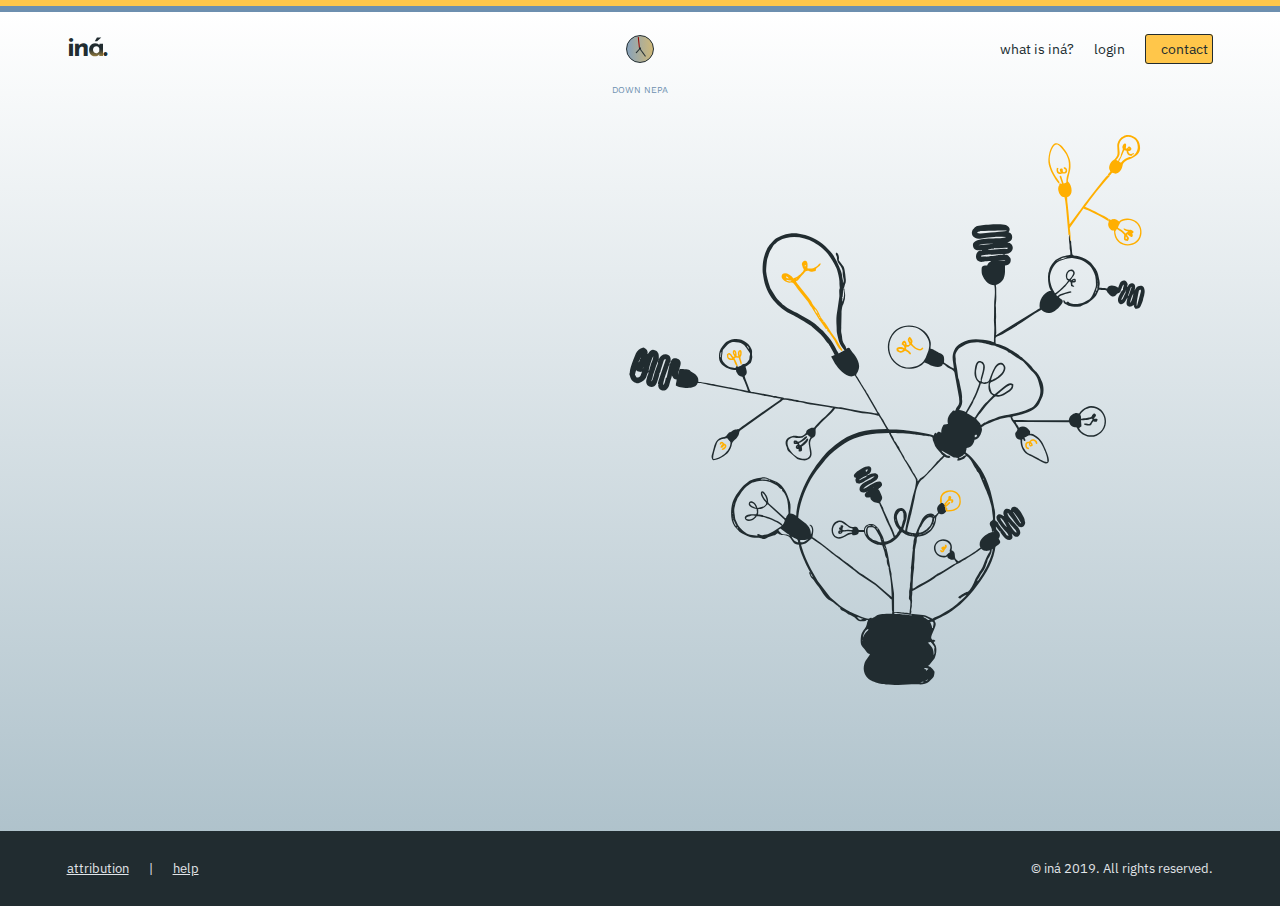
==== commit 90b4d279: "Changed api" ====
--- a/index.html
+++ b/index.html
@@ -10,6 +10,7 @@
     <link rel="stylesheet" href="css/clock2.css" />
 
     <script type="text/javascript" src="js/clock2.js"></script>
+    <script type="text/javascript" src="js/request.js"></script>
   </head>
   <body onload="setLocalTime()">
     <div class="full-page-wrapper">
--- a/css/home.css
+++ b/css/home.css
@@ -1,3 +1,7 @@
+@import url("https://fonts.googleapis.com/css?family=IBM+Plex+Sans:400,500,600&display=swap");
+@import url("https://fonts.googleapis.com/css?family=Work+Sans:300,400,500&display=swap");
+@import url("https://fonts.googleapis.com/css?family=Josefin+Sans:700&display=swap");
+@import url("https://fonts.googleapis.com/css?family=Space+Mono&display=swap");
 @-webkit-keyframes fadeInUp {
   from {
     opacity: 0;
@@ -10,7 +14,6 @@
     transform: none;
   }
 }
-
 @keyframes fadeInUp {
   from {
     opacity: 0;
@@ -73,7 +76,7 @@
   padding: 0px;
   -webkit-box-sizing: border-box;
           box-sizing: border-box;
-  font-family: "IBM Plex Sans", "Inter", "Public Sans", -apple-system, BlinkMacSystemFont, "Segoe UI", Roboto, Helvetica, Arial, sans-serif, "Apple Color Emoji", "Segoe UI Emoji", "Segoe UI Symbol";
+  font-family: "IBM Plex Sans", -apple-system, BlinkMacSystemFont, "Segoe UI", Roboto, Helvetica, Arial, sans-serif, "Apple Color Emoji", "Segoe UI Emoji", "Segoe UI Symbol";
   color: #212c30;
   border-color: #212c30;
   list-style-type: none;
@@ -82,7 +85,7 @@
 }
 
 body {
-  border-top: #ffc64a 7px solid;
+  border-top: #ffc64a 6.3px solid;
   overflow-x: hidden;
   display: -webkit-box;
   display: -ms-flexbox;
@@ -91,11 +94,11 @@
   -webkit-box-direction: normal;
       -ms-flex-direction: column;
           flex-direction: column;
-  background: #ffd884;
+  background: #ffc64a;
 }
 
 body div.full-page-wrapper {
-  border-top: #6d8faf 7px solid;
+  border-top: #6d8faf 6.3px solid;
   background-color: #e1e5e9;
   background-image: linear-gradient(200deg, #9ab8d43a 0%, #a8bdc756 100%);
   background-color: #ffd884;
@@ -103,7 +106,7 @@
   background-image: linear-gradient(180deg, #ffffff 0%, #8da2ad 100%);
 }
 
-@media (min-width: 1060px) {
+@media (min-width: 1000px) {
   body div.full-page-wrapper {
     background-color: #ffd884;
     background-image: -webkit-gradient(linear, left top, left bottom, from(#ffffff), to(#a8bdc7));
@@ -111,7 +114,7 @@
   }
 }
 
-@media (min-width: 1060px) {
+@media (min-width: 1000px) {
   div.full-page-wrapper {
     display: -webkit-box;
     display: -ms-flexbox;
@@ -121,11 +124,11 @@
         -ms-flex-direction: column;
             flex-direction: column;
     position: relative;
-    min-height: 108vh;
-  }
-}
-
-@media (min-width: 1060px) and (min-height: 850px) {
+    min-height: 120vh;
+  }
+}
+
+@media (min-width: 1000px) and (min-height: 850px) {
   div.full-page-wrapper {
     min-height: 100vh;
   }
@@ -147,7 +150,7 @@
           filter: invert(96%) sepia(2%) saturate(2335%) hue-rotate(173deg) brightness(94%) contrast(100%);
 }
 
-@media (min-width: 1060px) {
+@media (min-width: 1000px) {
   .background-wrapper {
     display: none;
   }
@@ -178,7 +181,7 @@
   }
 }
 
-@media (min-width: 1060px) {
+@media (min-width: 1000px) {
   .hide-mobile {
     display: none;
   }
@@ -203,8 +206,8 @@
   text-decoration: none;
   color: #ffffff;
   font-weight: 300;
-  font-size: 34px;
-  font-family: "Work Sans", "Space Grotesk", "Metropolis", "Work Sans", "Raleway", sans-serif;
+  font-size: 32px;
+  font-family: "Work Sans", -apple-system, BlinkMacSystemFont, "Segoe UI", Roboto, Helvetica, Arial, sans-serif, "Apple Color Emoji", "Segoe UI Emoji", "Segoe UI Symbol";
 }
 
 div.mobile-menu div.logo-plus-close {
@@ -223,7 +226,7 @@
   font-size: 28px;
   letter-spacing: -0.08em;
   color: #1d354b;
-  font-family: "Josefin Sans", "Glacial Indifference", sans-serif;
+  font-family: "Josefin Sans", "Glacial Indifference", -apple-system, BlinkMacSystemFont, "Segoe UI", Roboto, Helvetica, Arial, sans-serif, "Apple Color Emoji", "Segoe UI Emoji", "Segoe UI Symbol";
 }
 
 div.mobile-menu div.logo-plus-close button.close-mobile {
@@ -232,11 +235,12 @@
   padding: 10px 20px;
   cursor: pointer;
   background-color: transparent;
+  font-size: 14px;
   border-radius: 4px;
 }
 
 div.mobile-menu ul.mobile-menu-list {
-  margin-top: 20vh;
+  margin-top: 20%;
 }
 
 div.mobile-menu ul.mobile-menu-list li.mobile-menu-item {
@@ -274,7 +278,13 @@
   height: 90vh;
 }
 
-@media (min-width: 1060px) {
+@media only screen and (max-height: 495px) {
+  .page-minus-footer {
+    min-height: 250vh;
+  }
+}
+
+@media (min-width: 1000px) {
   .page-minus-footer {
     margin: 0% 5.2%;
     margin: 0;
@@ -292,13 +302,13 @@
   display: none;
 }
 
-@media (min-width: 1060px) {
+@media (min-width: 1000px) {
   .page-minus-footer .show-desktop {
     display: block;
   }
 }
 
-@media (min-width: 1060px) {
+@media (min-width: 1000px) {
   .page-minus-footer .hide-mobile {
     display: none;
   }
@@ -320,7 +330,7 @@
   padding: 30px 9%;
 }
 
-@media (min-width: 1060px) {
+@media (min-width: 1000px) {
   .page-minus-footer header {
     display: -ms-grid;
     display: grid;
@@ -334,28 +344,27 @@
 }
 
 .page-minus-footer header h2.page-title {
-  font-family: "Josefin Sans", "Glacial Indifference", sans-serif;
+  font-family: "Josefin Sans", "Glacial Indifference", -apple-system, BlinkMacSystemFont, "Segoe UI", Roboto, Helvetica, Arial, sans-serif, "Apple Color Emoji", "Segoe UI Emoji", "Segoe UI Symbol";
   font-size: 28px;
-  letter-spacing: -0.08em;
+  letter-spacing: -0.07em;
 }
 
 .page-minus-footer header h2.page-title span {
-  font-family: "Josefin Sans", "Glacial Indifference", sans-serif;
+  font-family: "Josefin Sans", "Glacial Indifference", -apple-system, BlinkMacSystemFont, "Segoe UI", Roboto, Helvetica, Arial, sans-serif, "Apple Color Emoji", "Segoe UI Emoji", "Segoe UI Symbol";
   font-size: 28px;
-  letter-spacing: -0.08em;
   background: -webkit-linear-gradient(#212c30, #212c30, #ffc64a);
   -webkit-background-clip: text;
   background-clip: text;
   -webkit-text-fill-color: transparent;
 }
 
-@media (min-width: 1060px) {
+@media (min-width: 1000px) {
   .page-minus-footer header h2.page-title {
     font-size: 28px;
   }
 }
 
-@media (min-width: 1060px) {
+@media (min-width: 1000px) {
   .page-minus-footer header div.header-icons {
     width: 190px;
     height: 73px;
@@ -417,11 +426,13 @@
 
 .page-minus-footer header nav button.mobile-menu-button {
   border: #212c30 1px solid;
+  font-size: 14px;
   padding: 10px 20px;
   cursor: pointer;
-  background-color: transparent;
   border-radius: 4px;
   background-color: #ffc64a;
+  background-color: #e1e5e9;
+  background-color: transparent;
 }
 
 .page-minus-footer header nav ul.show-desktop {
@@ -437,13 +448,13 @@
   padding: 4.8px 0px;
 }
 
-@media (max-width: 1060px) {
+@media (max-width: 1000px) {
   .page-minus-footer header nav ul.show-desktop {
     display: none;
   }
 }
 
-@media (min-width: 1060px) {
+@media (min-width: 1000px) {
   .page-minus-footer header nav ul.show-desktop {
     -webkit-box-pack: end;
         -ms-flex-pack: end;
@@ -463,7 +474,7 @@
   margin-right: 20px;
 }
 
-@media (min-width: 1060px) {
+@media (min-width: 1000px) {
   .page-minus-footer header nav ul.show-desktop li.nav-list-item.login,
   .page-minus-footer header nav ul.show-desktop li.nav-list-item.about {
     margin-right: 20px;
@@ -482,7 +493,7 @@
 }
 
 .page-minus-footer header nav ul.show-desktop li.nav-list-item.contact a {
-  border: solid #ffba26 1px;
+  border: solid #f7af13 1px;
   padding: 5px 4.5px;
   padding-left: 15px;
   background-color: #ffd884;
@@ -503,7 +514,7 @@
   background-color: transparent;
 }
 
-@media (min-width: 1060px) {
+@media (min-width: 1000px) {
   .page-minus-footer a.desktop-mode-toggle.show-desktop {
     font-size: 9px;
     font-weight: 400;
@@ -514,7 +525,7 @@
     color: #6d8faf;
     text-transform: uppercase;
     text-decoration: none;
-    font-family: "Work Sans", "Space Grotesk", "Metropolis", "Work Sans", "Raleway", sans-serif;
+    font-family: "Work Sans", -apple-system, BlinkMacSystemFont, "Segoe UI", Roboto, Helvetica, Arial, sans-serif, "Apple Color Emoji", "Segoe UI Emoji", "Segoe UI Symbol";
     outline: 0;
   }
   .page-minus-footer a.desktop-mode-toggle.show-desktop span#down-or-up {
@@ -525,7 +536,7 @@
     width: 13%;
     margin: auto;
     color: #6d8faf;
-    font-family: "Work Sans", "Space Grotesk", "Metropolis", "Work Sans", "Raleway", sans-serif;
+    font-family: "Work Sans", -apple-system, BlinkMacSystemFont, "Segoe UI", Roboto, Helvetica, Arial, sans-serif, "Apple Color Emoji", "Segoe UI Emoji", "Segoe UI Symbol";
     outline: 0;
   }
   .page-minus-footer a.desktop-mode-toggle.show-desktop span.only-hover {
@@ -533,7 +544,7 @@
     color: #6d8faf;
     text-transform: lowercase;
     text-decoration: none;
-    font-family: "Work Sans", "Space Grotesk", "Metropolis", "Work Sans", "Raleway", sans-serif;
+    font-family: "Work Sans", -apple-system, BlinkMacSystemFont, "Segoe UI", Roboto, Helvetica, Arial, sans-serif, "Apple Color Emoji", "Segoe UI Emoji", "Segoe UI Symbol";
     outline: 0;
   }
   .page-minus-footer a.desktop-mode-toggle.show-desktop:hover span.only-hover {
@@ -541,12 +552,12 @@
     text-decoration: underline;
     color: #6d8faf;
     text-decoration: none;
-    font-family: "Work Sans", "Space Grotesk", "Metropolis", "Work Sans", "Raleway", sans-serif;
+    font-family: "Work Sans", -apple-system, BlinkMacSystemFont, "Segoe UI", Roboto, Helvetica, Arial, sans-serif, "Apple Color Emoji", "Segoe UI Emoji", "Segoe UI Symbol";
   }
   .page-minus-footer a.desktop-mode-toggle.show-desktop:hover span.only-hover span#light-or-dark {
     color: #212c30;
     color: #6d8faf;
-    font-family: "Work Sans", "Space Grotesk", "Metropolis", "Work Sans", "Raleway", sans-serif;
+    font-family: "Work Sans", -apple-system, BlinkMacSystemFont, "Segoe UI", Roboto, Helvetica, Arial, sans-serif, "Apple Color Emoji", "Segoe UI Emoji", "Segoe UI Symbol";
   }
 }
 
@@ -563,7 +574,7 @@
   }
 }
 
-@media (min-width: 1060px) {
+@media (min-width: 1000px) {
   .page-minus-footer main {
     display: -ms-grid;
     display: grid;
@@ -597,7 +608,7 @@
   }
 }
 
-@media (min-width: 1060px) {
+@media (min-width: 1000px) {
   .page-minus-footer main {
     display: -ms-grid;
     display: grid;
@@ -612,33 +623,41 @@
   }
 }
 
-@media (min-width: 1060px) and (max-height: 670px) {
+@media only screen and (min-width: 1000px) and (max-height: 709px) {
   .page-minus-footer main {
     margin-bottom: 60px;
   }
 }
 
-@media only screen and (min-width: 1060px) and (max-width: 1160px) {
+@media only screen and (min-width: 1000px) and (max-width: 1157px) {
   .page-minus-footer main {
-    margin-top: 90px;
+    margin-left: 5.2%;
+    margin-right: 5.2%;
+  }
+}
+
+@media only screen and (min-width: 1000px) and (min-width: 1677px) {
+  .page-minus-footer main {
+    margin-left: 18%;
+    margin-right: 18%;
   }
 }
 
 .page-minus-footer main section.main-left h1 {
-  font-family: "Work Sans", "Space Grotesk", "Metropolis", "Work Sans", "Raleway", sans-serif;
+  font-family: "Work Sans", -apple-system, BlinkMacSystemFont, "Segoe UI", Roboto, Helvetica, Arial, sans-serif, "Apple Color Emoji", "Segoe UI Emoji", "Segoe UI Symbol";
   font-style: normal;
   font-weight: 500;
   font-size: 2.52rem;
   line-height: 115%;
   letter-spacing: -0.03em;
   opacity: 0;
-  -webkit-animation: fadeInLeft 0.3s linear 0s forwards;
-          animation: fadeInLeft 0.3s linear 0s forwards;
+  -webkit-animation: fadeInLeft 0.5s ease 0s forwards;
+          animation: fadeInLeft 0.5s ease 0s forwards;
 }
 
 .page-minus-footer main section.main-left h1 span {
-  -webkit-animation: blink 2s ease 0s infinite;
-          animation: blink 2s ease 0s infinite;
+  -webkit-animation: blink 1s ease 0s infinite;
+          animation: blink 1s ease 0s infinite;
 }
 
 @-webkit-keyframes blink {
@@ -689,19 +708,19 @@
   }
 }
 
-@media only screen and (min-width: 1060px) and (max-width: 1200px) {
+@media only screen and (min-width: 1000px) and (max-width: 1200px) {
   .page-minus-footer main section.main-left h1 {
     font-size: 3.5rem;
   }
 }
 
-@media only screen and (min-width: 1060px) and (max-width: 1200px) {
+@media only screen and (min-width: 1000px) and (max-width: 1222px) {
   .page-minus-footer main section.main-left h1 {
     font-size: 3.2rem;
   }
 }
 
-@media only screen and (min-width: 1060px) and (max-width: 976px) {
+@media only screen and (min-width: 1000px) and (max-width: 1028px) {
   .page-minus-footer main section.main-left h1 {
     font-size: 3rem;
   }
@@ -738,7 +757,7 @@
   }
 }
 
-@media only screen and (min-width: 1060px) and (max-width: 976px) {
+@media only screen and (min-width: 1000px) and (max-width: 976px) {
   .page-minus-footer main section.main-left p {
     font-size: 1.2rem;
   }
@@ -786,6 +805,12 @@
 
 @media (min-width: 650px) {
   .page-minus-footer main section.main-left button.sign-up {
+    width: 225px;
+  }
+}
+
+@media (min-width: 1000px) {
+  .page-minus-footer main section.main-left button.sign-up {
     width: 180px;
   }
 }
@@ -809,17 +834,17 @@
   -webkit-animation: tryBGAnimation 45s linear infinite;
   animation: tryBGAnimation 45s linear infinite;
   background: #ffd884;
-  border: #ffba26 1px solid;
+  border: #f7af13 1px solid;
   background: #ffc64a;
   border: #212c30 1px solid;
-  -webkit-transition: border-right 0.0009s linear,- border-bottom 0.0009s linear, -webkit-box-shadow 0.4s ease;
-  transition: border-right 0.0009s linear,- border-bottom 0.0009s linear, -webkit-box-shadow 0.4s ease;
-  transition: box-shadow 0.4s ease, border-right 0.0009s linear,- border-bottom 0.0009s linear;
-  transition: box-shadow 0.4s ease, border-right 0.0009s linear,- border-bottom 0.0009s linear, -webkit-box-shadow 0.4s ease;
+  -webkit-transition: border-right 0.002s linear,+ border-bottom 0.002s linear, -webkit-box-shadow 0.4s ease;
+  transition: border-right 0.002s linear,+ border-bottom 0.002s linear, -webkit-box-shadow 0.4s ease;
+  transition: box-shadow 0.4s ease, border-right 0.002s linear,+ border-bottom 0.002s linear;
+  transition: box-shadow 0.4s ease, border-right 0.002s linear,+ border-bottom 0.002s linear, -webkit-box-shadow 0.4s ease;
   opacity: 0;
   -webkit-animation: fadeInUp 1.005s ease 1.4s forwards;
           animation: fadeInUp 1.005s ease 1.4s forwards;
@@ -851,9 +876,15 @@
 
 .page-minus-footer main section.main-left button.try-it:hover {
   border: 0;
-  background: #d0d9d8;
+  background: #ffd884;
   -webkit-box-shadow: 4px 4px 6px -1px rgba(0, 0, 0, 0.4);
           box-shadow: 4px 4px 6px -1px rgba(0, 0, 0, 0.4);
+}
+
+@media (min-width: 1000px) {
+  .page-minus-footer main section.main-left button.try-it:hover {
+    background: #d0d9d8;
+  }
 }
 
 @media only screen and (max-width: 367px) {
@@ -870,33 +901,28 @@
 
 @media (min-width: 650px) {
   .page-minus-footer main section.main-left button.try-it {
-    width: 180px;
-  }
-}
-
-@media (min-width: 1060px) {
+    width: 225px;
+  }
+}
+
+@media (min-width: 1000px) {
   .page-minus-footer main section.main-left button.try-it {
     margin-left: 4.5%;
-  }
-}
-
-@media only screen and (min-width: 1060px) and (max-width: 1180px) {
-  .page-minus-footer main section.main-left button.try-it {
-    margin-left: 3px;
-  }
-}
-
-@media (min-width: 1060px) {
+    width: 180px;
+  }
+}
+
+@media (min-width: 1000px) {
   .page-minus-footer main section.main-left button.button.sign-up,
   .page-minus-footer main section.main-left button.button.try-it {
     display: inline-block;
   }
 }
 
-@media only screen and (min-width: 1060px) and (max-width: 979px) {
+@media only screen and (min-width: 1000px) and (max-width: 1180px) {
   .page-minus-footer main section.main-left button.button.sign-up,
   .page-minus-footer main section.main-left button.button.try-it {
-    display: block;
+    width: 140px;
   }
 }
 
@@ -925,7 +951,7 @@
   }
 }
 
-@media (min-width: 1060px) {
+@media (min-width: 1000px) {
   .page-minus-footer main section.main-left aside {
     margin-top: 30px;
   }
@@ -934,29 +960,16 @@
 .page-minus-footer main div.img-container.show-desktop svg.tangled-bulbs {
   -ms-grid-column-align: right;
       justify-self: right;
+  -ms-flex-item-align: center;
+      -ms-grid-row-align: center;
+      align-self: center;
+  -webkit-animation: fadeIn 1.3s cubic-bezier(0.77, 0, 0.175, 1) 0s forwards;
+          animation: fadeIn 1.3s cubic-bezier(0.77, 0, 0.175, 1) 0s forwards;
 }
 
 @media (min-height: 850px) {
   .page-minus-footer main div.img-container.show-desktop svg.tangled-bulbs {
     height: 550px;
-  }
-}
-
-@media (max-height: 773px) {
-  .page-minus-footer main div.img-container.show-desktop svg.tangled-bulbs {
-    height: 500px;
-  }
-}
-
-@media (max-height: 714px) {
-  .page-minus-footer main div.img-container.show-desktop svg.tangled-bulbs {
-    height: 450px;
-  }
-}
-
-@media (max-height: 670px) {
-  .page-minus-footer main div.img-container.show-desktop svg.tangled-bulbs {
-    height: 400px;
   }
 }
 
@@ -1005,7 +1018,7 @@
   }
 }
 
-@media (min-width: 1060px) {
+@media (min-width: 1000px) {
   footer {
     padding: 0% 5.2%;
     -webkit-box-orient: horizontal;
@@ -1030,7 +1043,7 @@
   margin-bottom: 25px;
 }
 
-@media (min-width: 1060px) {
+@media (min-width: 1000px) {
   footer div.left-links {
     margin: 0;
   }
--- a/css/homeDark.css
+++ b/css/homeDark.css
@@ -1,9 +1,13 @@
+@import url("https://fonts.googleapis.com/css?family=IBM+Plex+Sans:400,500,600&display=swap");
+@import url("https://fonts.googleapis.com/css?family=Work+Sans:300,400,500&display=swap");
+@import url("https://fonts.googleapis.com/css?family=Josefin+Sans:700&display=swap");
+@import url("https://fonts.googleapis.com/css?family=Space+Mono&display=swap");
 * {
   margin: 0px;
   padding: 0px;
   -webkit-box-sizing: border-box;
           box-sizing: border-box;
-  font-family: "IBM Plex Sans", "Inter", "Public Sans", -apple-system, BlinkMacSystemFont, "Segoe UI", Roboto, Helvetica, Arial, sans-serif, "Apple Color Emoji", "Segoe UI Emoji", "Segoe UI Symbol";
+  font-family: "IBM Plex Sans", -apple-system, BlinkMacSystemFont, "Segoe UI", Roboto, Helvetica, Arial, sans-serif, "Apple Color Emoji", "Segoe UI Emoji", "Segoe UI Symbol";
   color: #191e22;
   border-color: #191e22;
   list-style-type: none;
@@ -12,7 +16,7 @@
 }
 
 body {
-  border-top: #ffc64a 7px solid;
+  border-top: #ffc64a 6.3px solid;
   overflow-x: hidden;
   display: -webkit-box;
   display: -ms-flexbox;
@@ -21,19 +25,19 @@
   -webkit-box-direction: normal;
       -ms-flex-direction: column;
           flex-direction: column;
-  background: #ffd884;
+  background: #ffc64a;
 }
 
 body div.full-page-wrapper {
-  border-top: #6d8faf 7px solid;
-  background-color: #bdd1db;
+  border-top: #6d8faf 6.3px solid;
+  background-color: #c8dbe4;
   background-image: linear-gradient(200deg, #9ab8d43a 0%, #a8bdc756 100%);
   background-color: #ffd884;
   background-image: -webkit-gradient(linear, left top, left bottom, from(#ffffff), to(#8da2ad));
   background-image: linear-gradient(180deg, #ffffff 0%, #8da2ad 100%);
 }
 
-@media (min-width: 1025px) {
+@media (min-width: 1000px) {
   body div.full-page-wrapper {
     background-color: #ffd884;
     background-image: -webkit-gradient(linear, left top, left bottom, from(#2e333a), to(#191e22));
@@ -42,7 +46,7 @@
   }
 }
 
-@media (min-width: 1025px) {
+@media (min-width: 1000px) {
   div.full-page-wrapper {
     display: -webkit-box;
     display: -ms-flexbox;
@@ -52,11 +56,11 @@
         -ms-flex-direction: column;
             flex-direction: column;
     position: relative;
-    min-height: 108vh;
-  }
-}
-
-@media (min-width: 1025px) and (min-height: 850px) {
+    min-height: 120vh;
+  }
+}
+
+@media (min-width: 1000px) and (min-height: 850px) {
   div.full-page-wrapper {
     min-height: 100vh;
   }
@@ -75,7 +79,7 @@
           filter: invert(96%) sepia(2%) saturate(2335%) hue-rotate(173deg) brightness(94%) contrast(100%);
 }
 
-@media (min-width: 1025px) {
+@media (min-width: 1000px) {
   .background-wrapper {
     display: none;
   }
@@ -106,7 +110,7 @@
   }
 }
 
-@media (min-width: 1025px) {
+@media (min-width: 1000px) {
   .hide-mobile {
     display: none;
   }
@@ -129,10 +133,10 @@
 
 div.mobile-menu a {
   text-decoration: none;
-  color: #bdd1db;
+  color: #c8dbe4;
   font-weight: 300;
   font-size: 34px;
-  font-family: "Work Sans", "Space Grotesk", "Metropolis", "Raleway", sans-serif;
+  font-family: "Work Sans", -apple-system, BlinkMacSystemFont, "Segoe UI", Roboto, Helvetica, Arial, sans-serif, "Apple Color Emoji", "Segoe UI Emoji", "Segoe UI Symbol";
 }
 
 div.mobile-menu div.logo-plus-close {
@@ -149,14 +153,14 @@
 
 div.mobile-menu div.logo-plus-close h2 {
   font-size: 28px;
-  letter-spacing: -0.08em;
+  letter-spacing: -0.07em;
   color: #325372;
-  font-family: "Josefin Sans", "Glacial Indifference", sans-serif;
+  font-family: "Josefin Sans", "Glacial Indifference", -apple-system, BlinkMacSystemFont, "Segoe UI", Roboto, Helvetica, Arial, sans-serif, "Apple Color Emoji", "Segoe UI Emoji", "Segoe UI Symbol";
 }
 
 div.mobile-menu div.logo-plus-close button.close-mobile {
-  color: #bdd1db;
-  border: #bdd1db 1px solid;
+  color: #c8dbe4;
+  border: #c8dbe4 1px solid;
   padding: 10px 20px;
   cursor: pointer;
   background-color: transparent;
@@ -164,7 +168,7 @@
 }
 
 div.mobile-menu ul.mobile-menu-list {
-  margin-top: 20vh;
+  margin-top: 20%;
 }
 
 div.mobile-menu ul.mobile-menu-list li.mobile-menu-item {
@@ -189,7 +193,13 @@
   height: 90vh;
 }
 
-@media (min-width: 1025px) {
+@media only screen and (max-height: 495px) {
+  .page-minus-footer {
+    min-height: 250vh;
+  }
+}
+
+@media (min-width: 1000px) {
   .page-minus-footer {
     margin: 0% 5.2%;
     margin: 0;
@@ -207,13 +217,13 @@
   display: none;
 }
 
-@media (min-width: 1025px) {
+@media (min-width: 1000px) {
   .page-minus-footer .show-desktop {
     display: block;
   }
 }
 
-@media (min-width: 1025px) {
+@media (min-width: 1000px) {
   .page-minus-footer .hide-mobile {
     display: none;
   }
@@ -235,7 +245,7 @@
   padding: 30px 9%;
 }
 
-@media (min-width: 1025px) {
+@media (min-width: 1000px) {
   .page-minus-footer header {
     display: -ms-grid;
     display: grid;
@@ -249,29 +259,28 @@
 }
 
 .page-minus-footer header h2.page-title {
-  font-family: "Josefin Sans", "Glacial Indifference", sans-serif;
+  font-family: "Josefin Sans", "Glacial Indifference", -apple-system, BlinkMacSystemFont, "Segoe UI", Roboto, Helvetica, Arial, sans-serif, "Apple Color Emoji", "Segoe UI Emoji", "Segoe UI Symbol";
   font-size: 28px;
-  letter-spacing: -0.08em;
-  color: #bdd1db;
+  letter-spacing: -0.07em;
+  color: #c8dbe4;
 }
 
 .page-minus-footer header h2.page-title span {
-  font-family: "Josefin Sans", "Glacial Indifference", sans-serif;
+  font-family: "Josefin Sans", "Glacial Indifference", -apple-system, BlinkMacSystemFont, "Segoe UI", Roboto, Helvetica, Arial, sans-serif, "Apple Color Emoji", "Segoe UI Emoji", "Segoe UI Symbol";
   font-size: 28px;
-  letter-spacing: -0.08em;
-  background: -webkit-linear-gradient(#bdd1db, #bdd1db, #ffc64a);
+  background: -webkit-linear-gradient(#c8dbe4, #c8dbe4, #ffc64a);
   -webkit-background-clip: text;
   background-clip: text;
   -webkit-text-fill-color: transparent;
 }
 
-@media (min-width: 1025px) {
+@media (min-width: 1000px) {
   .page-minus-footer header h2.page-title {
     font-size: 28px;
   }
 }
 
-@media (min-width: 1025px) {
+@media (min-width: 1000px) {
   .page-minus-footer header div.header-icons {
     width: 190px;
     height: 73px;
@@ -353,13 +362,13 @@
   padding: 4.8px 0px;
 }
 
-@media (max-width: 1025px) {
+@media (max-width: 1000px) {
   .page-minus-footer header nav ul.show-desktop {
     display: none;
   }
 }
 
-@media (min-width: 1025px) {
+@media (min-width: 1000px) {
   .page-minus-footer header nav ul.show-desktop {
     -webkit-box-pack: end;
         -ms-flex-pack: end;
@@ -372,7 +381,7 @@
 .page-minus-footer header nav ul.show-desktop li.nav-list-item.login a,
 .page-minus-footer header nav ul.show-desktop li.nav-list-item.about a {
   text-decoration: none;
-  color: #bdd1db;
+  color: #c8dbe4;
 }
 
 .page-minus-footer header nav ul.show-desktop li.nav-list-item.login,
@@ -380,7 +389,7 @@
   margin-right: 20px;
 }
 
-@media (min-width: 1025px) {
+@media (min-width: 1000px) {
   .page-minus-footer header nav ul.show-desktop li.nav-list-item.login,
   .page-minus-footer header nav ul.show-desktop li.nav-list-item.about {
     margin-right: 20px;
@@ -389,7 +398,7 @@
   .page-minus-footer header nav ul.show-desktop li.nav-list-item.about a {
     -webkit-transition: border-bottom 0.3s ease, color 0.3s ease;
     transition: border-bottom 0.3s ease, color 0.3s ease;
-    color: #bdd1db;
+    color: #c8dbe4;
   }
 }
 
@@ -420,7 +429,7 @@
   color: #325372;
 }
 
-@media (min-width: 1025px) {
+@media (min-width: 1000px) {
   .page-minus-footer a.desktop-mode-toggle.show-desktop {
     font-size: 9px;
     font-weight: 400;
@@ -431,7 +440,7 @@
     margin: auto;
     text-transform: uppercase;
     text-decoration: none;
-    font-family: "Work Sans", "Space Grotesk", "Metropolis", "Raleway", sans-serif;
+    font-family: "Work Sans", -apple-system, BlinkMacSystemFont, "Segoe UI", Roboto, Helvetica, Arial, sans-serif, "Apple Color Emoji", "Segoe UI Emoji", "Segoe UI Symbol";
     outline: 0;
   }
   .page-minus-footer a.desktop-mode-toggle.show-desktop span#down-or-up {
@@ -442,7 +451,7 @@
     width: 13%;
     margin: auto;
     color: #ffc64a;
-    font-family: "Work Sans", "Space Grotesk", "Metropolis", "Raleway", sans-serif;
+    font-family: "Work Sans", -apple-system, BlinkMacSystemFont, "Segoe UI", Roboto, Helvetica, Arial, sans-serif, "Apple Color Emoji", "Segoe UI Emoji", "Segoe UI Symbol";
     outline: 0;
   }
   .page-minus-footer a.desktop-mode-toggle.show-desktop span.only-hover {
@@ -450,7 +459,7 @@
     display: none;
     text-transform: lowercase;
     text-decoration: none;
-    font-family: "Work Sans", "Space Grotesk", "Metropolis", "Raleway", sans-serif;
+    font-family: "Work Sans", -apple-system, BlinkMacSystemFont, "Segoe UI", Roboto, Helvetica, Arial, sans-serif, "Apple Color Emoji", "Segoe UI Emoji", "Segoe UI Symbol";
     outline: 0;
   }
   .page-minus-footer a.desktop-mode-toggle.show-desktop:hover span.only-hover {
@@ -459,12 +468,12 @@
     text-decoration: underline;
     color: #ffc64a;
     text-decoration: none;
-    font-family: "Work Sans", "Space Grotesk", "Metropolis", "Raleway", sans-serif;
+    font-family: "Work Sans", -apple-system, BlinkMacSystemFont, "Segoe UI", Roboto, Helvetica, Arial, sans-serif, "Apple Color Emoji", "Segoe UI Emoji", "Segoe UI Symbol";
   }
   .page-minus-footer a.desktop-mode-toggle.show-desktop:hover span.only-hover span#light-or-dark {
     font-weight: 400;
     color: #ffc64a;
-    font-family: "Work Sans", "Space Grotesk", "Metropolis", "Raleway", sans-serif;
+    font-family: "Work Sans", -apple-system, BlinkMacSystemFont, "Segoe UI", Roboto, Helvetica, Arial, sans-serif, "Apple Color Emoji", "Segoe UI Emoji", "Segoe UI Symbol";
   }
 }
 
@@ -481,7 +490,7 @@
   }
 }
 
-@media (min-width: 1025px) {
+@media (min-width: 1000px) {
   .page-minus-footer main {
     display: -ms-grid;
     display: grid;
@@ -492,6 +501,8 @@
     -webkit-box-align: center;
         -ms-flex-align: center;
             align-items: center;
+    -webkit-column-gap: 30px;
+            column-gap: 30px;
   }
 }
 
@@ -513,7 +524,7 @@
   }
 }
 
-@media (min-width: 1025px) {
+@media (min-width: 1000px) {
   .page-minus-footer main {
     display: -ms-grid;
     display: grid;
@@ -524,26 +535,32 @@
     -webkit-box-align: center;
         -ms-flex-align: center;
             align-items: center;
-    -webkit-column-gap: 30px;
-            column-gap: 30px;
     margin: 40px 10% 0;
   }
 }
 
-@media (min-width: 1025px) and (max-height: 670px) {
+@media only screen and (min-width: 1000px) and (max-height: 709px) {
   .page-minus-footer main {
     margin-bottom: 60px;
   }
 }
 
-@media only screen and (min-width: 1025px) and (max-width: 1140px) {
+@media only screen and (min-width: 1000px) and (max-width: 1157px) {
   .page-minus-footer main {
-    margin-top: 90px;
+    margin-left: 5.2%;
+    margin-right: 5.2%;
+  }
+}
+
+@media only screen and (min-width: 1000px) and (min-width: 1677px) {
+  .page-minus-footer main {
+    margin-left: 18%;
+    margin-right: 18%;
   }
 }
 
 .page-minus-footer main section.main-left h1 {
-  font-family: "Work Sans", "Space Grotesk", "Metropolis", "Raleway", sans-serif;
+  font-family: "Work Sans", -apple-system, BlinkMacSystemFont, "Segoe UI", Roboto, Helvetica, Arial, sans-serif, "Apple Color Emoji", "Segoe UI Emoji", "Segoe UI Symbol";
   font-style: normal;
   font-weight: 500;
   font-size: 2.52rem;
@@ -552,8 +569,8 @@
 }
 
 .page-minus-footer main section.main-left h1 span {
-  -webkit-animation: blink 2s ease 0s infinite;
-          animation: blink 2s ease 0s infinite;
+  -webkit-animation: blink 1s ease 0s infinite;
+          animation: blink 1s ease 0s infinite;
 }
 
 @-webkit-keyframes blink {
@@ -592,26 +609,26 @@
   }
 }
 
-@media (min-width: 1025px) {
+@media (min-width: 1000px) {
   .page-minus-footer main section.main-left h1 {
     color: #acc7d6;
-    color: #bdd1db;
-  }
-}
-
-@media only screen and (min-width: 1025px) and (max-width: 1200px) {
+    color: #c8dbe4;
+  }
+}
+
+@media only screen and (min-width: 1000px) and (max-width: 1200px) {
   .page-minus-footer main section.main-left h1 {
     font-size: 3.5rem;
   }
 }
 
-@media only screen and (min-width: 1025px) and (max-width: 1200px) {
+@media only screen and (min-width: 1000px) and (max-width: 1222px) {
   .page-minus-footer main section.main-left h1 {
     font-size: 3.2rem;
   }
 }
 
-@media only screen and (min-width: 1025px) and (max-width: 976px) {
+@media only screen and (min-width: 1000px) and (max-width: 1028px) {
   .page-minus-footer main section.main-left h1 {
     font-size: 3rem;
   }
@@ -624,7 +641,7 @@
   line-height: 26px;
   font-weight: 400;
   color: #8fa8b6;
-  color: #bdd1db;
+  color: #c8dbe4;
 }
 
 @media (min-height: 1000px) {
@@ -641,7 +658,7 @@
   }
 }
 
-@media only screen and (min-width: 1025px) and (max-width: 976px) {
+@media only screen and (min-width: 1000px) and (max-width: 976px) {
   .page-minus-footer main section.main-left p {
     font-size: 1.2rem;
   }
@@ -653,8 +670,8 @@
   height: 40px;
   margin-top: 60px;
   background-color: #1e2e3d;
-  background-color: #bdd1db;
-  color: #bdd1db;
+  background-color: #c8dbe4;
+  color: #c8dbe4;
   color: #191e22;
   font-weight: 500;
   font-size: 1.05rem;
@@ -670,8 +687,8 @@
 
 .page-minus-footer main section.main-left button.sign-up:hover {
   border: #1e2e3d 1px solid;
-  -webkit-box-shadow: 0 0 2pt 1pt #ffc64a;
-          box-shadow: 0 0 2pt 1pt #ffc64a;
+  -webkit-box-shadow: 0 0 2pt 2pt #ffc64a;
+          box-shadow: 0 0 2pt 2pt #ffc64a;
 }
 
 @media (min-height: 1000px) {
@@ -681,6 +698,12 @@
 }
 
 @media (min-width: 650px) {
+  .page-minus-footer main section.main-left button.sign-up {
+    width: 225px;
+  }
+}
+
+@media (min-width: 1000px) {
   .page-minus-footer main section.main-left button.sign-up {
     width: 180px;
   }
@@ -706,7 +729,6 @@
   -webkit-animation: tryBGAnimation 45s linear infinite;
   animation: tryBGAnimation 45s linear infinite;
   background: #ffc64a;
-  border: #191e22 1px solid;
   -webkit-transition: border-right 0.0009s linear,  border-bottom 0.0009s linear, -webkit-box-shadow 0.4s ease;
   transition: border-right 0.0009s linear,@@ -757,33 +779,28 @@
 
 @media (min-width: 650px) {
   .page-minus-footer main section.main-left button.try-it {
-    width: 180px;
-  }
-}
-
-@media (min-width: 1025px) {
+    width: 225px;
+  }
+}
+
+@media (min-width: 1000px) {
   .page-minus-footer main section.main-left button.try-it {
     margin-left: 4.5%;
-  }
-}
-
-@media only screen and (min-width: 1025px) and (max-width: 1140px) {
-  .page-minus-footer main section.main-left button.try-it {
-    margin-left: 3px;
-  }
-}
-
-@media (min-width: 1025px) {
+    width: 180px;
+  }
+}
+
+@media (min-width: 1000px) {
   .page-minus-footer main section.main-left button.button.sign-up,
   .page-minus-footer main section.main-left button.button.try-it {
     display: inline-block;
   }
 }
 
-@media only screen and (min-width: 1025px) and (max-width: 979px) {
+@media only screen and (min-width: 1000px) and (max-width: 1180px) {
   .page-minus-footer main section.main-left button.button.sign-up,
   .page-minus-footer main section.main-left button.button.try-it {
-    display: block;
+    width: 140px;
   }
 }
 
@@ -808,7 +825,7 @@
   }
 }
 
-@media (min-width: 1025px) {
+@media (min-width: 1000px) {
   .page-minus-footer main section.main-left aside {
     margin-top: 30px;
     color: #aabfcc;
@@ -826,24 +843,6 @@
   }
 }
 
-@media (max-height: 773px) {
-  .page-minus-footer main div.img-container.show-desktop svg.tangled-bulbs {
-    height: 500px;
-  }
-}
-
-@media (max-height: 714px) {
-  .page-minus-footer main div.img-container.show-desktop svg.tangled-bulbs {
-    height: 450px;
-  }
-}
-
-@media (max-height: 670px) {
-  .page-minus-footer main div.img-container.show-desktop svg.tangled-bulbs {
-    height: 400px;
-  }
-}
-
 @media only screen and (max-width: 1200px) {
   .page-minus-footer main div.img-container.show-desktop svg.tangled-bulbs {
     height: 500px;
@@ -858,7 +857,7 @@
 
 footer {
   display: block;
-  background-color: #bdd1db;
+  background-color: #c8dbe4;
   height: 129px;
   padding-left: 9%;
   display: -webkit-box;
@@ -889,7 +888,7 @@
   }
 }
 
-@media (min-width: 1025px) {
+@media (min-width: 1000px) {
   footer {
     padding: 0% 5.2%;
     -webkit-box-orient: horizontal;
@@ -914,7 +913,7 @@
   margin-bottom: 25px;
 }
 
-@media (min-width: 1025px) {
+@media (min-width: 1000px) {
   footer div.left-links {
     margin: 0;
   }
@@ -954,7 +953,7 @@
 
 .fil0 {
   fill: #aabfcc;
-  fill: #bdd1db;
+  fill: #c8dbe4;
 }
 
 .yellow {
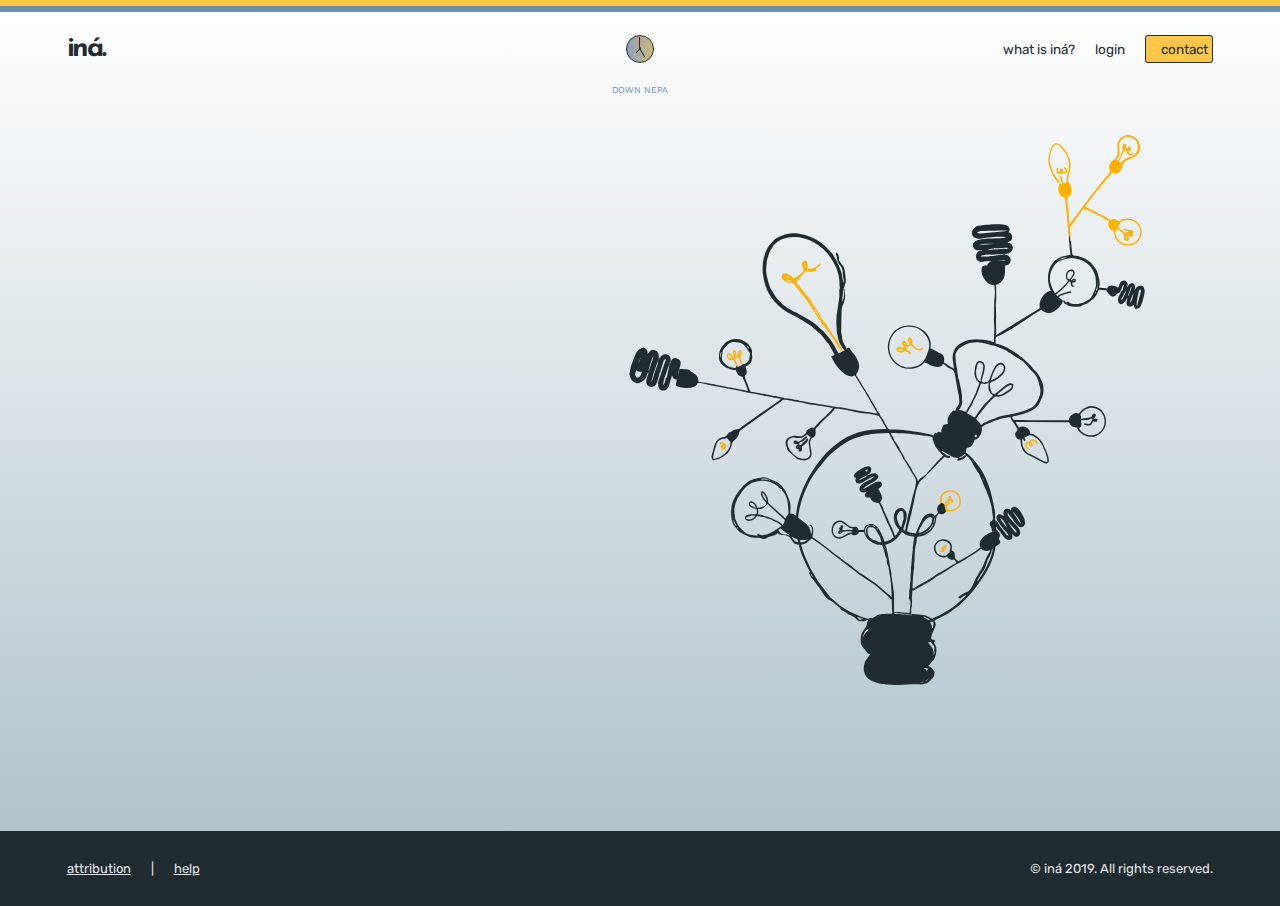
==== commit 63c5614b: "Merge pull request #1 from inisoye/historyCharts" ====
--- a/index.html
+++ b/index.html
@@ -10,7 +10,6 @@
     <link rel="stylesheet" href="css/clock2.css" />
 
     <script type="text/javascript" src="js/clock2.js"></script>
-    <script type="text/javascript" src="js/request.js"></script>
   </head>
   <body onload="setLocalTime()">
     <div class="full-page-wrapper">
@@ -42,7 +41,7 @@
 
       <div class="page-minus-footer" id="page-minus-footer">
         <header>
-          <h2 class="page-title" id="page-title">in<span>á</span>.</h2>
+          <h2 class="page-title" id="page-title">iná.</h2>
 
           <div class="header-icons show-desktop">
             <!-- <div class="bulb-wrapper icon-wrapper">
--- a/css/home.css
+++ b/css/home.css
@@ -1,4 +1,4 @@
-@import url("https://fonts.googleapis.com/css?family=IBM+Plex+Sans:400,500,600&display=swap");
+@import url("https://fonts.googleapis.com/css?family=Rubik:400,500,600&display=swap");
 @import url("https://fonts.googleapis.com/css?family=Work+Sans:300,400,500&display=swap");
 @import url("https://fonts.googleapis.com/css?family=Josefin+Sans:700&display=swap");
 @import url("https://fonts.googleapis.com/css?family=Space+Mono&display=swap");
@@ -76,7 +76,7 @@
   padding: 0px;
   -webkit-box-sizing: border-box;
           box-sizing: border-box;
-  font-family: "IBM Plex Sans", -apple-system, BlinkMacSystemFont, "Segoe UI", Roboto, Helvetica, Arial, sans-serif, "Apple Color Emoji", "Segoe UI Emoji", "Segoe UI Symbol";
+  font-family: rubik, "IBM Plex Sans", -apple-system, BlinkMacSystemFont, "Segoe UI", Roboto, Helvetica, Arial, sans-serif, "Apple Color Emoji", "Segoe UI Emoji", "Segoe UI Symbol";
   color: #212c30;
   border-color: #212c30;
   list-style-type: none;
@@ -346,12 +346,10 @@
 .page-minus-footer header h2.page-title {
   font-family: "Josefin Sans", "Glacial Indifference", -apple-system, BlinkMacSystemFont, "Segoe UI", Roboto, Helvetica, Arial, sans-serif, "Apple Color Emoji", "Segoe UI Emoji", "Segoe UI Symbol";
   font-size: 28px;
-  letter-spacing: -0.07em;
+  letter-spacing: -0.08em;
 }
 
 .page-minus-footer header h2.page-title span {
-  font-family: "Josefin Sans", "Glacial Indifference", -apple-system, BlinkMacSystemFont, "Segoe UI", Roboto, Helvetica, Arial, sans-serif, "Apple Color Emoji", "Segoe UI Emoji", "Segoe UI Symbol";
-  font-size: 28px;
   background: -webkit-linear-gradient(#212c30, #212c30, #ffc64a);
   -webkit-background-clip: text;
   background-clip: text;
@@ -431,8 +429,6 @@
   cursor: pointer;
   border-radius: 4px;
   background-color: #ffc64a;
-  background-color: #e1e5e9;
-  background-color: transparent;
 }
 
 .page-minus-footer header nav ul.show-desktop {
@@ -612,8 +608,8 @@
   .page-minus-footer main {
     display: -ms-grid;
     display: grid;
-    -ms-grid-columns: auto auto;
-        grid-template-columns: auto auto;
+    -ms-grid-columns: 40% auto;
+        grid-template-columns: 40% auto;
     -ms-grid-rows: auto;
         grid-template-rows: auto;
     -webkit-box-align: center;
@@ -648,6 +644,8 @@
   font-style: normal;
   font-weight: 500;
   font-size: 2.52rem;
+  -webkit-font-feature-settings: "ss06", "ss02";
+          font-feature-settings: "ss06", "ss02";
   line-height: 115%;
   letter-spacing: -0.03em;
   opacity: 0;
@@ -720,9 +718,15 @@
   }
 }
 
-@media only screen and (min-width: 1000px) and (max-width: 1028px) {
+@media only screen and (min-width: 1000px) and (max-width: 1031px) {
   .page-minus-footer main section.main-left h1 {
     font-size: 3rem;
+  }
+}
+
+@media only screen and (min-width: 1000px) and (max-width: 1005px) {
+  .page-minus-footer main section.main-left h1 {
+    font-size: 2.8em;
   }
 }
 
@@ -757,7 +761,7 @@
   }
 }
 
-@media only screen and (min-width: 1000px) and (max-width: 976px) {
+@media only screen and (min-width: 1000px) and (max-width: 1005px) {
   .page-minus-footer main section.main-left p {
     font-size: 1.2rem;
   }
@@ -828,14 +832,6 @@
   border-radius: 4px;
   outline: 0;
   cursor: pointer;
-  background: -webkit-gradient(linear, right top, left top, from(#6d8faf), color-stop(#ffd884), color-stop(#d0d9d8), to(#ffc64a));
-  background: linear-gradient(270deg, #6d8faf, #ffd884, #d0d9d8, #ffc64a);
-  background-size: 600% 600%;
-  -webkit-animation: tryBGAnimation 45s linear infinite;
-  animation: tryBGAnimation 45s linear infinite;
-  background: #ffd884;
-  border: #f7af13 1px solid;
-  background: #ffc64a;
   border: #212c30 1px solid;
   -webkit-transition: border-right 0.002s linear,  border-bottom 0.002s linear, -webkit-box-shadow 0.4s ease;
@@ -850,30 +846,6 @@
           animation: fadeInUp 1.005s ease 1.4s forwards;
 }
 
-@-webkit-keyframes tryBGAnimation {
-  0% {
-    background-position: 0% 50%;
-  }
-  50% {
-    background-position: 100% 50%;
-  }
-  100% {
-    background-position: 0% 50%;
-  }
-}
-
-@keyframes tryBGAnimation {
-  0% {
-    background-position: 0% 50%;
-  }
-  50% {
-    background-position: 100% 50%;
-  }
-  100% {
-    background-position: 0% 50%;
-  }
-}
-
 .page-minus-footer main section.main-left button.try-it:hover {
   border: 0;
   background: #ffd884;
@@ -928,8 +900,8 @@
 
 .page-minus-footer main section.main-left aside {
   margin-top: 30px;
-  font-family: "Space Mono", "IBM Plex Mono", monospace;
-  font-weight: 300;
+  font-family: "Work Sans", -apple-system, BlinkMacSystemFont, "Segoe UI", Roboto, Helvetica, Arial, sans-serif, "Apple Color Emoji", "Segoe UI Emoji", "Segoe UI Symbol";
+  font-weight: 400;
   font-size: 11px;
   color: #1d354b;
   opacity: 0;
@@ -957,12 +929,21 @@
   }
 }
 
+.page-minus-footer main div.img-container.show-desktop {
+  display: none;
+}
+
+@media (min-width: 1000px) {
+  .page-minus-footer main div.img-container.show-desktop {
+    display: -ms-grid;
+    display: grid;
+  }
+}
+
 .page-minus-footer main div.img-container.show-desktop svg.tangled-bulbs {
-  -ms-grid-column-align: right;
-      justify-self: right;
-  -ms-flex-item-align: center;
-      -ms-grid-row-align: center;
-      align-self: center;
+  justify-self: flex-end;
+  -ms-flex-item-align: end;
+      align-self: flex-end;
   -webkit-animation: fadeIn 1.3s cubic-bezier(0.77, 0, 0.175, 1) 0s forwards;
           animation: fadeIn 1.3s cubic-bezier(0.77, 0, 0.175, 1) 0s forwards;
 }
--- a/css/homeDark.css
+++ b/css/homeDark.css
@@ -1,4 +1,4 @@
-@import url("https://fonts.googleapis.com/css?family=IBM+Plex+Sans:400,500,600&display=swap");
+@import url("https://fonts.googleapis.com/css?family=Rubik:400,500,600&display=swap");
 @import url("https://fonts.googleapis.com/css?family=Work+Sans:300,400,500&display=swap");
 @import url("https://fonts.googleapis.com/css?family=Josefin+Sans:700&display=swap");
 @import url("https://fonts.googleapis.com/css?family=Space+Mono&display=swap");
@@ -7,7 +7,7 @@
   padding: 0px;
   -webkit-box-sizing: border-box;
           box-sizing: border-box;
-  font-family: "IBM Plex Sans", -apple-system, BlinkMacSystemFont, "Segoe UI", Roboto, Helvetica, Arial, sans-serif, "Apple Color Emoji", "Segoe UI Emoji", "Segoe UI Symbol";
+  font-family: rubik, -apple-system, BlinkMacSystemFont, "Segoe UI", Roboto, Helvetica, Arial, sans-serif, "Apple Color Emoji", "Segoe UI Emoji", "Segoe UI Symbol";
   color: #191e22;
   border-color: #191e22;
   list-style-type: none;
@@ -30,7 +30,7 @@
 
 body div.full-page-wrapper {
   border-top: #6d8faf 6.3px solid;
-  background-color: #c8dbe4;
+  background-color: #bbcfd8;
   background-image: linear-gradient(200deg, #9ab8d43a 0%, #a8bdc756 100%);
   background-color: #ffd884;
   background-image: -webkit-gradient(linear, left top, left bottom, from(#ffffff), to(#8da2ad));
@@ -133,7 +133,7 @@
 
 div.mobile-menu a {
   text-decoration: none;
-  color: #c8dbe4;
+  color: #bbcfd8;
   font-weight: 300;
   font-size: 34px;
   font-family: "Work Sans", -apple-system, BlinkMacSystemFont, "Segoe UI", Roboto, Helvetica, Arial, sans-serif, "Apple Color Emoji", "Segoe UI Emoji", "Segoe UI Symbol";
@@ -159,8 +159,8 @@
 }
 
 div.mobile-menu div.logo-plus-close button.close-mobile {
-  color: #c8dbe4;
-  border: #c8dbe4 1px solid;
+  color: #bbcfd8;
+  border: #bbcfd8 1px solid;
   padding: 10px 20px;
   cursor: pointer;
   background-color: transparent;
@@ -261,14 +261,12 @@
 .page-minus-footer header h2.page-title {
   font-family: "Josefin Sans", "Glacial Indifference", -apple-system, BlinkMacSystemFont, "Segoe UI", Roboto, Helvetica, Arial, sans-serif, "Apple Color Emoji", "Segoe UI Emoji", "Segoe UI Symbol";
   font-size: 28px;
-  letter-spacing: -0.07em;
-  color: #c8dbe4;
+  letter-spacing: -0.08em;
+  color: #bbcfd8;
 }
 
 .page-minus-footer header h2.page-title span {
-  font-family: "Josefin Sans", "Glacial Indifference", -apple-system, BlinkMacSystemFont, "Segoe UI", Roboto, Helvetica, Arial, sans-serif, "Apple Color Emoji", "Segoe UI Emoji", "Segoe UI Symbol";
-  font-size: 28px;
-  background: -webkit-linear-gradient(#c8dbe4, #c8dbe4, #ffc64a);
+  background: -webkit-linear-gradient(#bbcfd8, #bbcfd8, #ffc64a);
   -webkit-background-clip: text;
   background-clip: text;
   -webkit-text-fill-color: transparent;
@@ -381,7 +379,7 @@
 .page-minus-footer header nav ul.show-desktop li.nav-list-item.login a,
 .page-minus-footer header nav ul.show-desktop li.nav-list-item.about a {
   text-decoration: none;
-  color: #c8dbe4;
+  color: #bbcfd8;
 }
 
 .page-minus-footer header nav ul.show-desktop li.nav-list-item.login,
@@ -398,7 +396,7 @@
   .page-minus-footer header nav ul.show-desktop li.nav-list-item.about a {
     -webkit-transition: border-bottom 0.3s ease, color 0.3s ease;
     transition: border-bottom 0.3s ease, color 0.3s ease;
-    color: #c8dbe4;
+    color: #bbcfd8;
   }
 }
 
@@ -528,8 +526,8 @@
   .page-minus-footer main {
     display: -ms-grid;
     display: grid;
-    -ms-grid-columns: auto auto;
-        grid-template-columns: auto auto;
+    -ms-grid-columns: 40% auto;
+        grid-template-columns: 40% auto;
     -ms-grid-rows: auto;
         grid-template-rows: auto;
     -webkit-box-align: center;
@@ -564,6 +562,8 @@
   font-style: normal;
   font-weight: 500;
   font-size: 2.52rem;
+  -webkit-font-feature-settings: "ss06", "ss02";
+          font-feature-settings: "ss06", "ss02";
   line-height: 115%;
   letter-spacing: -0.03em;
 }
@@ -612,7 +612,7 @@
 @media (min-width: 1000px) {
   .page-minus-footer main section.main-left h1 {
     color: #acc7d6;
-    color: #c8dbe4;
+    color: #bbcfd8;
   }
 }
 
@@ -628,9 +628,15 @@
   }
 }
 
-@media only screen and (min-width: 1000px) and (max-width: 1028px) {
+@media only screen and (min-width: 1000px) and (max-width: 1031px) {
   .page-minus-footer main section.main-left h1 {
     font-size: 3rem;
+  }
+}
+
+@media only screen and (min-width: 1000px) and (max-width: 1005px) {
+  .page-minus-footer main section.main-left h1 {
+    font-size: 2.8em;
   }
 }
 
@@ -641,7 +647,7 @@
   line-height: 26px;
   font-weight: 400;
   color: #8fa8b6;
-  color: #c8dbe4;
+  color: #bbcfd8;
 }
 
 @media (min-height: 1000px) {
@@ -658,7 +664,7 @@
   }
 }
 
-@media only screen and (min-width: 1000px) and (max-width: 976px) {
+@media only screen and (min-width: 1000px) and (max-width: 1005px) {
   .page-minus-footer main section.main-left p {
     font-size: 1.2rem;
   }
@@ -670,8 +676,8 @@
   height: 40px;
   margin-top: 60px;
   background-color: #1e2e3d;
-  background-color: #c8dbe4;
-  color: #c8dbe4;
+  background-color: #bbcfd8;
+  color: #bbcfd8;
   color: #191e22;
   font-weight: 500;
   font-size: 1.05rem;
@@ -806,8 +812,8 @@
 
 .page-minus-footer main section.main-left aside {
   margin-top: 30px;
-  font-family: "Space Mono", "IBM Plex Mono", monospace;
-  font-weight: 300;
+  font-family: "Work Sans", -apple-system, BlinkMacSystemFont, "Segoe UI", Roboto, Helvetica, Arial, sans-serif, "Apple Color Emoji", "Segoe UI Emoji", "Segoe UI Symbol";
+  font-weight: 400;
   font-size: 11px;
 }
 
@@ -832,9 +838,21 @@
   }
 }
 
+.page-minus-footer main div.img-container.show-desktop {
+  display: none;
+}
+
+@media (min-width: 1000px) {
+  .page-minus-footer main div.img-container.show-desktop {
+    display: -ms-grid;
+    display: grid;
+  }
+}
+
 .page-minus-footer main div.img-container.show-desktop svg.tangled-bulbs {
-  -ms-grid-column-align: right;
-      justify-self: right;
+  justify-self: flex-end;
+  -ms-flex-item-align: end;
+      align-self: flex-end;
 }
 
 @media (min-height: 850px) {
@@ -857,7 +875,7 @@
 
 footer {
   display: block;
-  background-color: #c8dbe4;
+  background-color: #bbcfd8;
   height: 129px;
   padding-left: 9%;
   display: -webkit-box;
@@ -953,7 +971,7 @@
 
 .fil0 {
   fill: #aabfcc;
-  fill: #c8dbe4;
+  fill: #bbcfd8;
 }
 
 .yellow {
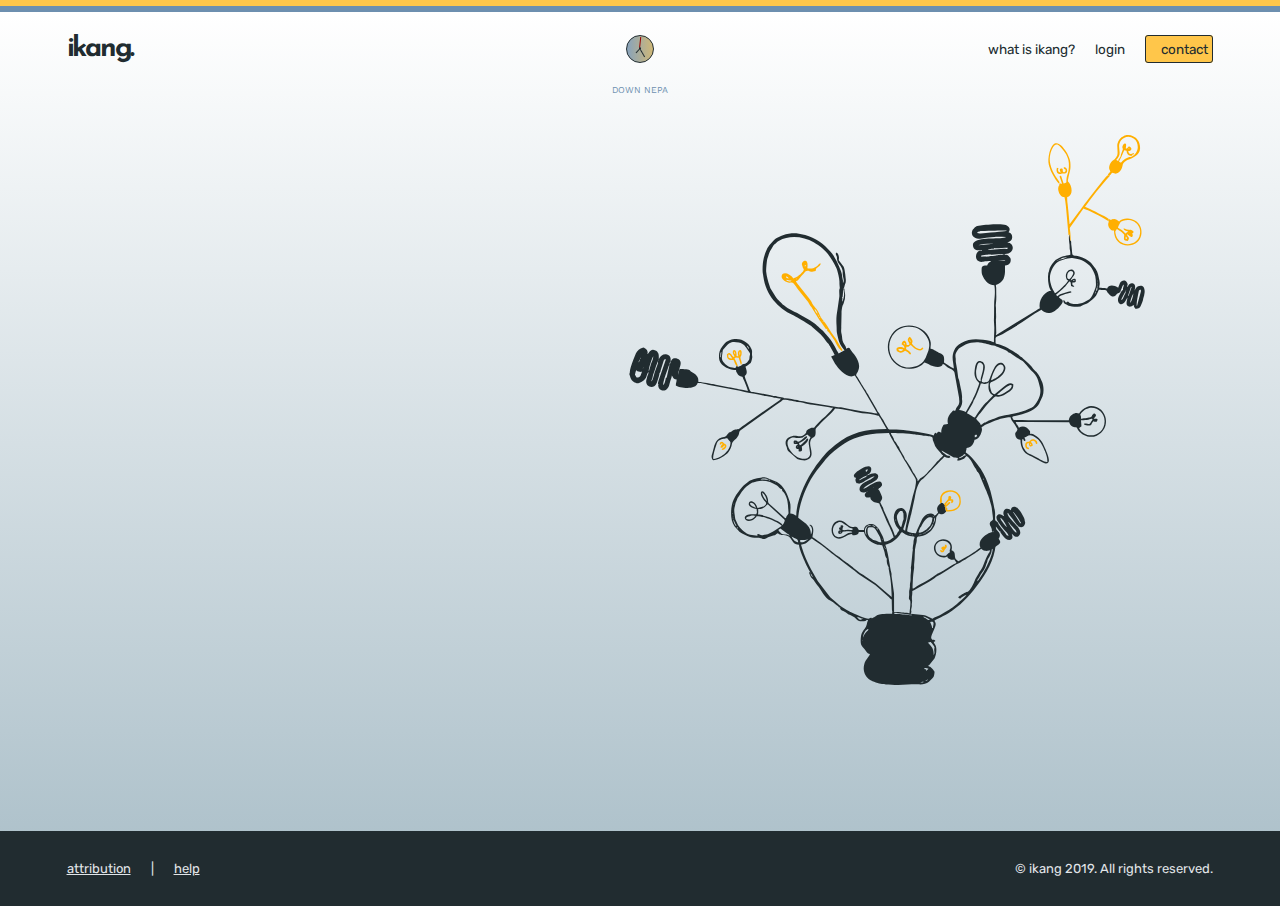
==== commit 96872608: "change ina to ikang" ====
--- a/index.html
+++ b/index.html
@@ -4,7 +4,7 @@
     <meta charset="UTF-8" />
     <meta name="viewport" content="width=device-width, initial-scale=1.0" />
     <meta http-equiv="X-UA-Compatible" content="ie=edge" />
-    <title>iná.</title>
+    <title>ikang.</title>
     <link rel="stylesheet" id="default" href="css/home.css" />
     <!-- <link rel="stylesheet" id="dark" href="css/homeDark.css" /> -->
     <link rel="stylesheet" href="css/clock2.css" />
@@ -17,7 +17,7 @@
 
       <div class="mobile-menu hide-mobile" id="mobile-menu">
         <div class="logo-plus-close">
-          <h2 class="mobile-menu-logo">iná.</h2>
+          <h2 class="mobile-menu-logo">ikang.</h2>
           <button href="#" class="close-mobile" id="close-mobile-button">
             close
           </button>
@@ -25,7 +25,7 @@
         <ul class="mobile-menu-list hide-mobile">
           <li class="mobile-menu-item mobile-about">
             <a href="#" title="Coming soon." class="mobile-menu-link"
-              >what is iná?</a
+              >what is ikang?</a
             >
           </li>
           <li class="mobile-menu-item mobile-login">
@@ -41,7 +41,7 @@
 
       <div class="page-minus-footer" id="page-minus-footer">
         <header>
-          <h2 class="page-title" id="page-title">iná.</h2>
+          <h2 class="page-title" id="page-title">ikang.</h2>
 
           <div class="header-icons show-desktop">
             <!-- <div class="bulb-wrapper icon-wrapper">
@@ -92,7 +92,7 @@
             <ul class="show-desktop" id="ham-menu">
               <li class="nav-list-item about">
                 <a href="#" title="Coming soon." class="nav-link"
-                  >what is iná?</a
+                  >what is ikang?</a
                 >
               </li>
               <li class="nav-list-item login">
@@ -125,7 +125,7 @@
           <section class="main-left">
             <h1>Be in control over blackouts<span>.</span></h1>
             <p>
-              With iná, you can finally understand and predict power in your
+              With ikang, you can finally understand and predict power in your
               area.
             </p>
 
@@ -138,7 +138,7 @@
             </button>
 
             <aside>
-              *iná is best experienced with an account. Sign up today.
+              *ikang is best experienced with an account. Sign up today.
             </aside>
           </section>
 
@@ -250,7 +250,7 @@
         </div>
 
         <div class="right-content">
-          <p>© iná 2019. All rights reserved.</p>
+          <p>© ikang 2019. All rights reserved.</p>
         </div>
       </footer>
 
--- a/css/home.css
+++ b/css/home.css
@@ -644,10 +644,8 @@
   font-style: normal;
   font-weight: 500;
   font-size: 2.52rem;
-  -webkit-font-feature-settings: "ss06", "ss02";
-          font-feature-settings: "ss06", "ss02";
   line-height: 115%;
-  letter-spacing: -0.03em;
+  letter-spacing: -0.02em;
   opacity: 0;
   -webkit-animation: fadeInLeft 0.5s ease 0s forwards;
           animation: fadeInLeft 0.5s ease 0s forwards;
--- a/css/homeDark.css
+++ b/css/homeDark.css
@@ -562,10 +562,8 @@
   font-style: normal;
   font-weight: 500;
   font-size: 2.52rem;
-  -webkit-font-feature-settings: "ss06", "ss02";
-          font-feature-settings: "ss06", "ss02";
   line-height: 115%;
-  letter-spacing: -0.03em;
+  letter-spacing: -0.02em;
 }
 
 .page-minus-footer main section.main-left h1 span {
